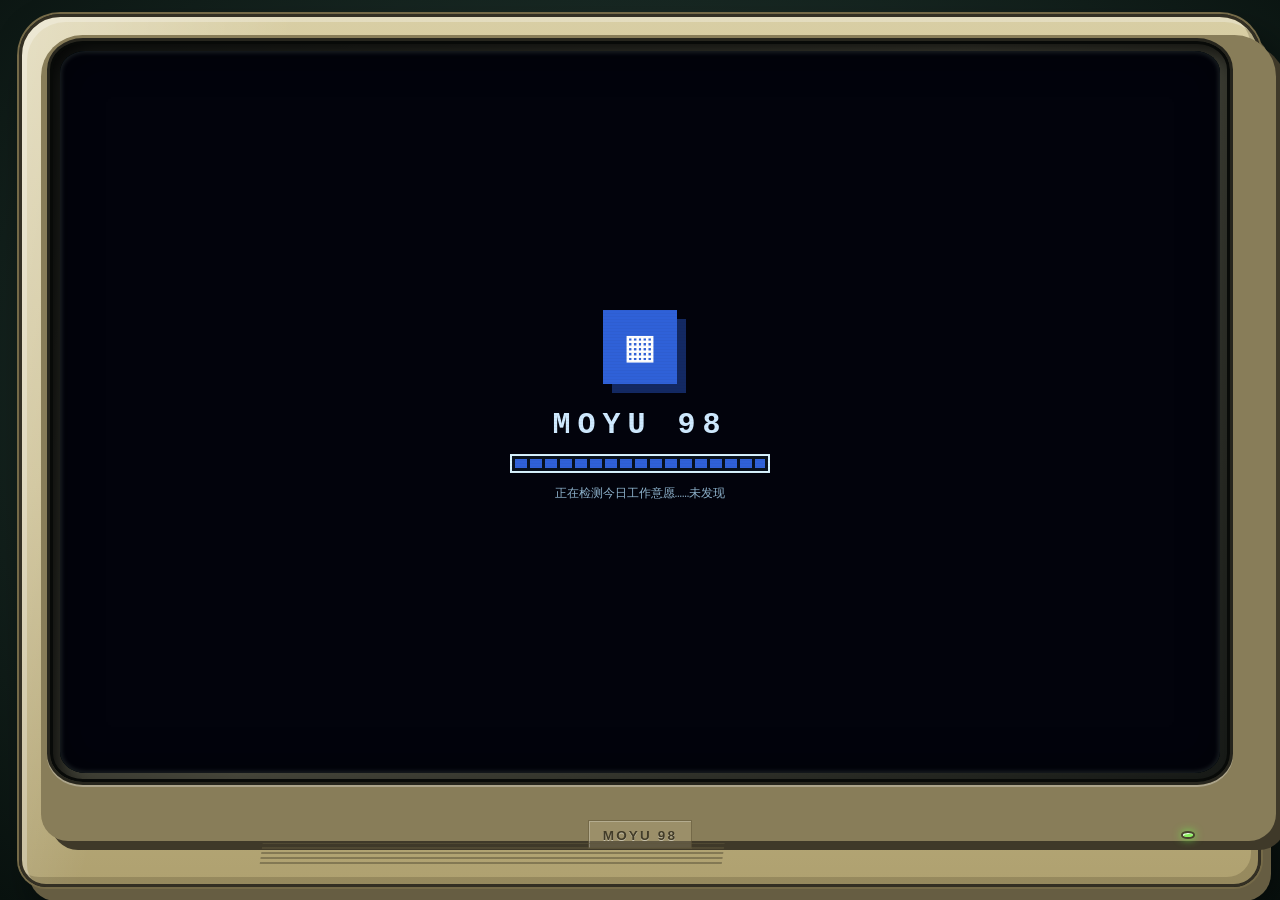
==== index.html @ b42d58fb "Publish MOYU 98 desktop demo with farm and seaside fantasy" ====
<!DOCTYPE html><!--coJN4o3GyX_wkkEql6ZI5--><html lang="zh-CN"><head><meta charSet="utf-8"/><meta name="viewport" content="width=device-width, initial-scale=1"/><link rel="stylesheet" href="./_next/static/css/e8a3d70f0ac8f821.css" data-precedence="next"/><link rel="preload" as="script" fetchPriority="low" href="./_next/static/chunks/webpack-c042ca735a68d6ec.js"/><script src="./_next/static/chunks/4bd1b696-c023c6e3521b1417.js" async=""></script><script src="./_next/static/chunks/255-3a91f01e1c0f613e.js" async=""></script><script src="./_next/static/chunks/main-app-e1e6aab9faa670de.js" async=""></script><script src="./_next/static/chunks/app/page-07857f5e70eab1d0.js" async=""></script><title>MOYU 98 · 牛马第二人生模拟器</title><meta name="description" content="藏在复古办公电脑里的第二人生：上班种田、偷偷计划旅行、幻想度假，并把生活做成像素回忆。"/><meta property="og:title" content="MOYU 98 · 牛马第二人生模拟器"/><meta property="og:description" content="藏在复古办公电脑里的第二人生：上班种田、偷偷计划旅行、幻想度假，并把生活做成像素回忆。"/><meta property="og:image" content="http://localhost:3000/og.png"/><meta property="og:image:width" content="1536"/><meta property="og:image:height" content="1024"/><meta property="og:image:alt" content="MOYU 98 · 牛马第二人生模拟器"/><meta property="og:type" content="website"/><meta name="twitter:card" content="summary_large_image"/><meta name="twitter:title" content="MOYU 98 · 牛马第二人生模拟器"/><meta name="twitter:description" content="藏在复古办公电脑里的第二人生：上班种田、偷偷计划旅行、幻想度假，并把生活做成像素回忆。"/><meta name="twitter:image" content="http://localhost:3000/og.png"/><link rel="icon" href="/icon.svg?75d29203cb8f8055" type="image/svg+xml" sizes="any"/><script src="./_next/static/chunks/polyfills-42372ed130431b0a.js" noModule=""></script></head><body><div hidden=""><!--$--><!--/$--></div><main class="crt-stage"><section class="crt-monitor " aria-label="MOYU 98 复古电脑"><div class="crt-screen-shell"><div class="crt-glass"><div class="boot-screen"><div class="boot-logo">▦</div><h1>MOYU 98</h1><div class="boot-progress"><i></i></div><p>正在检测今日工作意愿……未发现</p></div></div></div><footer class="crt-body" aria-hidden="true"><span class="crt-speaker"></span><strong>MOYU 98</strong><span class="crt-power-light"></span></footer></section></main><!--$--><!--/$--><script src="./_next/static/chunks/webpack-c042ca735a68d6ec.js" id="_R_" async=""></script><script>(self.__next_f=self.__next_f||[]).push([0])</script><script>self.__next_f.push([1,"1:\"$Sreact.fragment\"\n2:I[9766,[],\"\"]\n3:I[8924,[],\"\"]\n4:I[1959,[],\"ClientPageRoot\"]\n5:I[7544,[\"974\",\"static/chunks/app/page-07857f5e70eab1d0.js\"],\"default\"]\n8:I[4431,[],\"OutletBoundary\"]\na:I[5278,[],\"AsyncMetadataOutlet\"]\nc:I[4431,[],\"ViewportBoundary\"]\ne:I[4431,[],\"MetadataBoundary\"]\nf:\"$Sreact.suspense\"\n11:I[7150,[],\"\"]\n:HL[\"./_next/static/css/e8a3d70f0ac8f821.css\",\"style\"]\n"])</script><script>self.__next_f.push([1,"0:{\"P\":null,\"b\":\"coJN4o3GyX-wkkEql6ZI5\",\"p\":\"\",\"c\":[\"\",\"\"],\"i\":false,\"f\":[[[\"\",{\"children\":[\"__PAGE__\",{}]},\"$undefined\",\"$undefined\",true],[\"\",[\"$\",\"$1\",\"c\",{\"children\":[[[\"$\",\"link\",\"0\",{\"rel\":\"stylesheet\",\"href\":\"./_next/static/css/e8a3d70f0ac8f821.css\",\"precedence\":\"next\",\"crossOrigin\":\"$undefined\",\"nonce\":\"$undefined\"}]],[\"$\",\"html\",null,{\"lang\":\"zh-CN\",\"children\":[\"$\",\"body\",null,{\"children\":[\"$\",\"$L2\",null,{\"parallelRouterKey\":\"children\",\"error\":\"$undefined\",\"errorStyles\":\"$undefined\",\"errorScripts\":\"$undefined\",\"template\":[\"$\",\"$L3\",null,{}],\"templateStyles\":\"$undefined\",\"templateScripts\":\"$undefined\",\"notFound\":[[[\"$\",\"title\",null,{\"children\":\"404: This page could not be found.\"}],[\"$\",\"div\",null,{\"style\":{\"fontFamily\":\"system-ui,\\\"Segoe UI\\\",Roboto,Helvetica,Arial,sans-serif,\\\"Apple Color Emoji\\\",\\\"Segoe UI Emoji\\\"\",\"height\":\"100vh\",\"textAlign\":\"center\",\"display\":\"flex\",\"flexDirection\":\"column\",\"alignItems\":\"center\",\"justifyContent\":\"center\"},\"children\":[\"$\",\"div\",null,{\"children\":[[\"$\",\"style\",null,{\"dangerouslySetInnerHTML\":{\"__html\":\"body{color:#000;background:#fff;margin:0}.next-error-h1{border-right:1px solid rgba(0,0,0,.3)}@media (prefers-color-scheme:dark){body{color:#fff;background:#000}.next-error-h1{border-right:1px solid rgba(255,255,255,.3)}}\"}}],[\"$\",\"h1\",null,{\"className\":\"next-error-h1\",\"style\":{\"display\":\"inline-block\",\"margin\":\"0 20px 0 0\",\"padding\":\"0 23px 0 0\",\"fontSize\":24,\"fontWeight\":500,\"verticalAlign\":\"top\",\"lineHeight\":\"49px\"},\"children\":404}],[\"$\",\"div\",null,{\"style\":{\"display\":\"inline-block\"},\"children\":[\"$\",\"h2\",null,{\"style\":{\"fontSize\":14,\"fontWeight\":400,\"lineHeight\":\"49px\",\"margin\":0},\"children\":\"This page could not be found.\"}]}]]}]}]],[]],\"forbidden\":\"$undefined\",\"unauthorized\":\"$undefined\"}]}]}]]}],{\"children\":[\"__PAGE__\",[\"$\",\"$1\",\"c\",{\"children\":[[\"$\",\"$L4\",null,{\"Component\":\"$5\",\"searchParams\":{},\"params\":{},\"promises\":[\"$@6\",\"$@7\"]}],null,[\"$\",\"$L8\",null,{\"children\":[\"$L9\",[\"$\",\"$La\",null,{\"promise\":\"$@b\"}]]}]]}],{},null,false]},null,false],[\"$\",\"$1\",\"h\",{\"children\":[null,[[\"$\",\"$Lc\",null,{\"children\":\"$Ld\"}],null],[\"$\",\"$Le\",null,{\"children\":[\"$\",\"div\",null,{\"hidden\":true,\"children\":[\"$\",\"$f\",null,{\"fallback\":null,\"children\":\"$L10\"}]}]}]]}],false]],\"m\":\"$undefined\",\"G\":[\"$11\",[]],\"s\":false,\"S\":true}\n"])</script><script>self.__next_f.push([1,"6:{}\n7:\"$0:f:0:1:2:children:1:props:children:0:props:params\"\n"])</script><script>self.__next_f.push([1,"d:[[\"$\",\"meta\",\"0\",{\"charSet\":\"utf-8\"}],[\"$\",\"meta\",\"1\",{\"name\":\"viewport\",\"content\":\"width=device-width, initial-scale=1\"}]]\n9:null\n"])</script><script>self.__next_f.push([1,"12:I[622,[],\"IconMark\"]\n"])</script><script>self.__next_f.push([1,"b:{\"metadata\":[[\"$\",\"title\",\"0\",{\"children\":\"MOYU 98 · 牛马第二人生模拟器\"}],[\"$\",\"meta\",\"1\",{\"name\":\"description\",\"content\":\"藏在复古办公电脑里的第二人生：上班种田、偷偷计划旅行、幻想度假，并把生活做成像素回忆。\"}],[\"$\",\"meta\",\"2\",{\"property\":\"og:title\",\"content\":\"MOYU 98 · 牛马第二人生模拟器\"}],[\"$\",\"meta\",\"3\",{\"property\":\"og:description\",\"content\":\"藏在复古办公电脑里的第二人生：上班种田、偷偷计划旅行、幻想度假，并把生活做成像素回忆。\"}],[\"$\",\"meta\",\"4\",{\"property\":\"og:image\",\"content\":\"http://localhost:3000/og.png\"}],[\"$\",\"meta\",\"5\",{\"property\":\"og:image:width\",\"content\":\"1536\"}],[\"$\",\"meta\",\"6\",{\"property\":\"og:image:height\",\"content\":\"1024\"}],[\"$\",\"meta\",\"7\",{\"property\":\"og:image:alt\",\"content\":\"MOYU 98 · 牛马第二人生模拟器\"}],[\"$\",\"meta\",\"8\",{\"property\":\"og:type\",\"content\":\"website\"}],[\"$\",\"meta\",\"9\",{\"name\":\"twitter:card\",\"content\":\"summary_large_image\"}],[\"$\",\"meta\",\"10\",{\"name\":\"twitter:title\",\"content\":\"MOYU 98 · 牛马第二人生模拟器\"}],[\"$\",\"meta\",\"11\",{\"name\":\"twitter:description\",\"content\":\"藏在复古办公电脑里的第二人生：上班种田、偷偷计划旅行、幻想度假，并把生活做成像素回忆。\"}],[\"$\",\"meta\",\"12\",{\"name\":\"twitter:image\",\"content\":\"http://localhost:3000/og.png\"}],[\"$\",\"link\",\"13\",{\"rel\":\"icon\",\"href\":\"/icon.svg?75d29203cb8f8055\",\"type\":\"image/svg+xml\",\"sizes\":\"any\"}],[\"$\",\"$L12\",\"14\",{}]],\"error\":null,\"digest\":\"$undefined\"}\n"])</script><script>self.__next_f.push([1,"10:\"$b:metadata\"\n"])</script></body></html>
---- _next/static/css/e8a3d70f0ac8f821.css ----
:root{--navy:#071832;--blue:#0d4973;--desk:#0b6971;--silver:#c6c6c6;--light:#f5f1da;--shadow:#525252;--white:#fff;--ink:#101010;--winblue:#082d86;--winblue2:#2a66c9;--green:#2e9857;--yellow:#ffd666;--pink:#f09283}*{box-sizing:border-box}body,html{width:100%;height:100%;margin:0;overflow:hidden;background:#071f26;color:var(--ink);font-family:Courier New,SimSun,Microsoft YaHei,monospace}button,input{font:inherit;color:inherit}button{touch-action:manipulation}button:focus-visible{outline:3px dotted #fff;outline-offset:3px}.crt-stage{width:100%;height:100dvh;display:grid;place-items:center;overflow:hidden;padding:clamp(8px,1.6vmin,20px);background:radial-gradient(ellipse at 50% 44%,#34463f 0,#172722 54%,#09120f 100%)}.crt-monitor{position:relative;isolation:isolate;width:min(97vw,1540px);height:min(97dvh,980px);display:grid;grid-template-rows:minmax(0,1fr) clamp(72px,11vh,112px);padding:clamp(13px,2.3vmin,30px) clamp(15px,2.8vmin,38px) 0;border:3px solid #332f23;border-radius:clamp(25px,4.6vmin,58px) clamp(25px,4.6vmin,58px) clamp(19px,3vmin,38px) clamp(19px,3vmin,38px);background:linear-gradient(104deg,rgba(255,255,255,.36),transparent 19%),linear-gradient(180deg,#d8cea4,#c9bc8d 54%,#afa170);box-shadow:inset 5px 5px 0 rgba(255,255,255,.28),inset -7px -7px 0 rgba(61,52,30,.22),0 0 0 2px #756a48,10px 14px 0 #665d42,18px 25px 42px rgba(0,0,0,.58);transition:padding .32s ease,grid-template-rows .32s ease,border-radius .32s ease}.crt-monitor:before{content:"";position:absolute;z-index:-1;inset:2% -1.5% 5% 1.5%;border-radius:inherit;background:#887d59;box-shadow:10px 9px 0 #3f3929}.crt-monitor:after{content:"";position:absolute;z-index:-2;right:-2.2%;top:12%;bottom:13%;width:3.2%;border:2px solid #403a29;border-radius:0 13px 13px 0;background:repeating-linear-gradient(0deg,#817650 0 8px,#4e4732 8px 10px)}.crt-screen-shell{padding:clamp(7px,1.1vmin,14px);border:3px solid #26251d;border-radius:clamp(23px,4vmin,49px)/clamp(18px,3.5vmin,42px);background:linear-gradient(135deg,#181b18,#47473b 48%,#171a17);box-shadow:inset 0 0 0 3px #080a08,inset 10px 10px 20px rgba(0,0,0,.78),0 2px 0 rgba(255,255,255,.3)}.crt-glass,.crt-screen-shell{min-width:0;min-height:0;overflow:hidden}.crt-glass{position:relative;width:100%;height:100%;border-radius:clamp(15px,2.8vmin,34px)/clamp(12px,2.4vmin,29px);background:#061817;box-shadow:inset 0 0 30px rgba(0,0,0,.7)}.crt-glass:before{z-index:500;border-radius:inherit;box-shadow:inset 0 0 34px 10px rgba(0,0,0,.3),inset 0 0 4px 2px rgba(193,229,207,.16)}.crt-glass:after,.crt-glass:before{content:"";position:absolute;inset:0;pointer-events:none}.crt-glass:after{z-index:501;opacity:.16;background:repeating-linear-gradient(0deg,rgba(0,0,0,.2) 0 1px,rgba(255,255,255,.04) 1px 3px);mix-blend-mode:multiply}.crt-glass>.boot-screen,.crt-glass>.retro-desktop,.crt-glass>.work-screen{width:100%;height:100%;min-height:0}.crt-body{position:relative;display:grid;grid-template-columns:1fr auto 1fr;align-items:center;min-width:0;color:#423c28;text-shadow:0 1px rgba(255,255,255,.44)}.crt-body strong{grid-column:2;font-family:Arial,Microsoft YaHei,sans-serif;font-size:clamp(12px,1.5vmin,18px);letter-spacing:.16em;padding:7px 14px 5px;border:1px solid rgba(67,59,35,.45);background:rgba(236,224,174,.19);box-shadow:inset 1px 1px rgba(255,255,255,.25)}.crt-speaker{position:absolute;left:18%;bottom:18%;width:39%;height:24%;opacity:.55;background:repeating-linear-gradient(0deg,transparent 0 3px,#5e563b 3px 5px);transform:skewX(-8deg)}.crt-power-light{justify-self:end;margin-right:7%;width:clamp(12px,1.5vmin,19px);height:clamp(7px,.85vmin,11px);border:2px solid #4a432f;border-radius:50%;background:#89f05e;box-shadow:0 0 8px #70e04c,inset 1px 1px rgba(255,255,255,.85)}.crt-monitor.screen-focused{grid-template-rows:minmax(0,1fr) clamp(38px,5.3vh,55px);padding:clamp(7px,1vmin,12px) clamp(8px,1.25vmin,16px) 0;border-radius:clamp(16px,2.4vmin,28px)}.crt-monitor.screen-focused .crt-screen-shell{padding:clamp(5px,.7vmin,9px);border-radius:clamp(14px,2.2vmin,26px)}.crt-monitor.screen-focused .crt-glass{border-radius:clamp(9px,1.5vmin,18px)}.crt-monitor.screen-focused .crt-body strong{font-size:clamp(8px,1vmin,12px);padding:3px 9px}.crt-monitor.screen-focused .crt-speaker{height:20%;bottom:23%;opacity:.38}.crt-monitor.screen-focused .crt-power-light{transform:scale(.72)}.boot-screen{height:100dvh;background:#02030c;color:#cfeaff;display:grid;place-content:center;justify-items:center;text-align:center;image-rendering:pixelated}.boot-logo{width:74px;height:74px;display:grid;place-items:center;background:#2f61d8;color:#fff;font-size:45px;box-shadow:9px 9px 0 #132963}.boot-screen h1{margin:24px 0 12px;letter-spacing:7px;font-size:30px}.boot-screen p{font-size:12px;color:#8fb4ce}.boot-progress{width:260px;height:19px;padding:3px;border:2px solid #d8f3ff;background:#08121f}.boot-progress i{display:block;height:100%;background:repeating-linear-gradient(90deg,#2f61d8 0 12px,transparent 12px 15px);animation:boot 1.1s steps(8) forwards}@keyframes boot{0%{width:8%}to{width:100%}}.retro-desktop{position:relative;width:100%;height:100dvh;overflow:hidden;background-color:var(--desk);background-image:linear-gradient(rgba(255,255,255,.025) 1px,transparent 0),linear-gradient(90deg,rgba(255,255,255,.025) 1px,transparent 0),radial-gradient(circle at 76% 30%,rgba(78,205,183,.15),transparent 33%);background-size:4px 4px,4px 4px,100% 100%;image-rendering:pixelated}.desktop-noise{position:absolute;inset:0;pointer-events:none;opacity:.1;background:repeating-linear-gradient(0deg,transparent 0 3px,#001a1f 4px);mix-blend-mode:multiply}.desktop-icons{position:absolute;z-index:2;top:22px;left:20px;display:grid;grid-template-columns:repeat(2,112px);grid-auto-rows:110px;grid-gap:8px 16px;gap:8px 16px}.desktop-icon{width:112px;height:104px;border:0;background:transparent;color:#fff;text-shadow:2px 2px 0 #00333b;display:flex;flex-direction:column;align-items:center;justify-content:flex-start;padding:4px;cursor:pointer}.desktop-icon:focus,.desktop-icon:hover{background:rgba(6,35,105,.55)}.desktop-icon>span{font-size:42px;line-height:48px;filter:drop-shadow(3px 3px 0 rgba(0,0,0,.35))}.desktop-icon strong{max-width:108px;padding:2px 4px;background:#073d77;font-size:11px;line-height:1.25}.desktop-icon small{font-size:8px;margin-top:3px;color:#d3f7ee}.desktop-widget{position:absolute;right:26px;top:25px;width:210px;padding:14px;background:#c4c4b5;border-color:#fff #383838 #383838 #fff;border-style:solid;border-width:3px;box-shadow:4px 4px 0 rgba(0,0,0,.28);display:grid;grid-gap:6px;gap:6px}.desktop-widget span{font-size:9px}.desktop-widget strong{font-size:16px;color:#722a24}.desktop-widget>div{height:16px;padding:2px;background:#888;border:2px inset #eee}.desktop-widget i{display:block;height:100%;background:repeating-linear-gradient(90deg,#2d9d59 0 10px,#59bb72 10px 13px)}.desktop-widget small{font-size:9px;text-align:right}.program-window{position:absolute;z-index:20;left:50%;top:50%;width:min(880px,calc(100% - 80px));height:min(620px,calc(100% - 100px));transform:translate(-50%,-50%);display:grid;grid-template-rows:31px 25px minmax(0,1fr) 23px;background:var(--silver);padding:3px;border-color:#fff #333 #333 #fff;border-style:solid;border-width:3px;box-shadow:8px 9px 0 rgba(0,0,0,.35)}.program-window.maximized{inset:4px 4px 43px;transform:none;width:auto;height:auto}.window-bar{height:31px;display:flex;align-items:center;gap:7px;padding:3px 4px 3px 8px;background:linear-gradient(90deg,var(--winblue),var(--winblue2));color:#fff}.window-bar strong{font-size:12px;white-space:nowrap;overflow:hidden;text-overflow:ellipsis}.tiny-program{font-size:16px}.window-controls{margin-left:auto;display:flex;gap:3px}.window-controls button{width:25px;height:23px;padding:0;border-color:#fff #3f3f3f #3f3f3f #fff;border-style:solid;border-width:2px;background:var(--silver);font-weight:700;line-height:17px;cursor:pointer}.window-controls button:active{border-color:#3f3f3f #fff #fff #3f3f3f}.window-controls .danger{font-size:20px;line-height:16px}.window-menu{height:25px;display:flex;gap:18px;align-items:center;padding:0 9px;border-bottom:2px groove #fff;font-size:10px}.window-menu span:first-letter{text-decoration:underline}.window-content{min-height:0;overflow:auto;background:#eee}.window-status{height:23px;display:flex;justify-content:space-between;align-items:center;padding:0 6px;border:2px inset #fff;font-size:8px}.farm-window .window-content{overflow:hidden}.farm-frame{display:block;width:100%;height:100%;border:0;background:#26352e}.travel-program{height:100%;display:grid;grid-template-columns:175px minmax(0,1fr);background:#ede9d2}.travel-sidebar{padding:12px 8px;background:#d2cfbd;border-right:2px ridge #fff;display:grid;align-content:start;grid-gap:4px;gap:4px}.folder{font-size:9px;padding:8px 7px;border:1px solid transparent;cursor:default}.folder.selected{background:#0b3e8c;color:#fff;border-color:#fff}.travel-main{min-width:0;padding:13px;overflow:auto}.travel-hero{display:flex;justify-content:space-between;gap:12px;padding:12px 15px;background:#f8f3da;border:3px double #393529;box-shadow:3px 3px 0 #b6ae8e}.file-path{font-size:8px;color:#645d4d}.travel-hero h2{margin:7px 0 5px;font-size:17px}.travel-hero p{margin:0;font-size:9px}.passport-stamp{width:70px;height:70px;border:4px double #9b3e3c;border-radius:50%;display:grid;place-content:center;text-align:center;color:#9b3e3c;font-weight:700;transform:rotate(8deg)}.passport-stamp small{font-size:9px}.travel-grid{display:grid;grid-template-columns:1.15fr .85fr;grid-gap:12px;gap:12px;margin-top:12px}.retro-panel{position:relative;min-height:238px;background:#f8f3da;border-color:#fff #7b7564 #7b7564 #fff;border-style:solid;border-width:3px;padding:32px 12px 12px}.panel-title{position:absolute;left:0;right:0;top:0;height:25px;padding:5px 8px;background:#334f7d;color:#fff;font-size:9px}.trip-map{overflow:hidden;background-color:#d6e3d1;background-image:linear-gradient(rgba(52,100,75,.13) 1px,transparent 0),linear-gradient(90deg,rgba(52,100,75,.13) 1px,transparent 0);background-size:20px 20px}.route-line{position:absolute;left:24%;top:54%;width:51%;height:4px;background:#b23c38;transform:rotate(-17deg);transform-origin:left center;box-shadow:0 2px 0 #fff}.map-node{position:absolute;width:38px;height:38px;border:3px solid #6f261f;border-radius:50%;background:#e65445;color:#fff;box-shadow:3px 3px 0 rgba(0,0,0,.25);cursor:pointer}.map-node span{position:absolute;top:39px;left:50%;transform:translateX(-50%);white-space:nowrap;background:#fff7ce;color:#202020;border:2px solid #564c35;padding:2px 4px;font-size:8px}.moscow{left:18%;top:58%}.petersburg{right:18%;top:30%}.map-node.pending{left:49%;top:36%;background:#f5d05f;color:#432c1c;border-color:#6c5635}.checklist{display:grid;align-content:start;grid-gap:8px;gap:8px}.old-progress{height:20px;padding:2px;background:#aaa;border:2px inset #fff}.old-progress i{display:block;height:100%;background:repeating-linear-gradient(90deg,#1e6e9b 0 12px,#4da3c0 12px 15px)}.checklist label{display:grid;grid-template-columns:18px 1fr;grid-gap:6px;gap:6px;align-items:start;font-size:9px;line-height:1.4}.checklist label.checked span{text-decoration:line-through;color:#777}.checklist input{margin:0;width:15px;height:15px;accent-color:#163e89}.polaroid-strip{display:flex;gap:12px;margin-top:12px;overflow:auto;padding:2px 2px 8px}.polaroid-strip button{min-width:120px;background:#fff;padding:7px 7px 10px;border:1px solid #aaa;box-shadow:3px 4px 0 #aaa;display:grid;justify-items:center;cursor:pointer}.polaroid-strip button>span{width:100%;height:58px;display:grid;place-items:center;background:#b9d0d0;font-size:31px}.polaroid-strip strong{font-size:10px;margin-top:5px}.polaroid-strip small{font-size:8px;color:#777}.polaroid-strip .locked{filter:grayscale(1);opacity:.75}.fantasy-program{height:100%;min-height:0;background:#76ced0;color:#493e30}.fantasy-scene{position:relative;width:100%;height:100%;min-height:330px;overflow:hidden;isolation:isolate;background:#64c6cb;image-rendering:pixelated}.lagoon-base{position:absolute;inset:0;background-color:#65c7ca;background-image:radial-gradient(ellipse at 72% 78%,rgba(226,245,209,.74),transparent 23%),radial-gradient(ellipse at 25% 32%,rgba(72,164,174,.55),transparent 31%),linear-gradient(145deg,#3faebc 0 18%,#6ed0cf 49%,#a7ded0 82%,#e7e1b6)}.lagoon-light{position:absolute;inset:0;opacity:.48;background-image:linear-gradient(112deg,transparent 0 46%,rgba(255,255,220,.5) 47% 48%,transparent 49% 100%),linear-gradient(72deg,transparent 0 64%,rgba(255,255,235,.32) 65% 66%,transparent 67% 100%);background-size:86px 44px,123px 59px;animation:lagoon-glimmer 9s linear infinite}.wave-field{position:absolute;inset:0;pointer-events:none;mix-blend-mode:screen}.wave-back{opacity:.28;background:repeating-linear-gradient(165deg,transparent 0 22px,rgba(238,255,242,.62) 23px 25px,transparent 26px 49px);background-size:92px 52px;animation:wave-drift 7s linear infinite}.wave-front{opacity:.44;background-image:radial-gradient(ellipse at center,transparent 0 56%,rgba(235,255,239,.72) 58% 61%,transparent 63%);background-size:135px 64px;animation:wave-breathe 5.5s ease-in-out infinite alternate}.reef{position:absolute;z-index:1;border-radius:45%;opacity:.48;filter:blur(1px);background:radial-gradient(circle at 20% 40%,#407f76 0 5%,transparent 6%),radial-gradient(circle at 62% 55%,#567f6d 0 7%,transparent 8%),radial-gradient(circle at 44% 35%,#4a9182 0 11%,transparent 12%),#579b8c}.reef-one{left:9%;top:18%;width:220px;height:118px;transform:rotate(-12deg)}.reef-two{left:34%;bottom:16%;width:250px;height:142px;transform:rotate(8deg)}.reef-three{right:19%;top:27%;width:185px;height:104px}.fish-school{position:absolute;z-index:3;inset:0;overflow:hidden;pointer-events:none}.fish-school i{position:absolute;left:-35px;top:var(--fish-y);width:14px;height:7px;background:#318c98;-webkit-clip-path:polygon(0 50%,33% 0,78% 15%,100% 50%,78% 85%,33% 100%);clip-path:polygon(0 50%,33% 0,78% 15%,100% 50%,78% 85%,33% 100%);opacity:.72;animation:fish-swim var(--fish-duration) linear infinite;animation-delay:var(--fish-delay);filter:drop-shadow(8px 2px 0 rgba(31,119,128,.45))}.fish-school i:nth-child(3n){background:#e78457;filter:drop-shadow(8px 2px 0 rgba(202,104,71,.42))}.fish-school i:nth-child(2n){animation-direction:reverse;top:calc(var(--fish-y) + 7%)}.far-island{position:absolute;z-index:2;right:-3%;top:2%;width:35%;height:14%;border-radius:50% 20% 42% 55%;background:#f5e4b3;box-shadow:0 8px 0 rgba(118,166,119,.42)}.far-island:after{content:"";position:absolute;left:12%;right:5%;top:-9px;height:48px;background:radial-gradient(ellipse at bottom,#507f55 0 44%,transparent 46%);background-size:47px 43px}.far-palms{position:absolute;z-index:2;left:35%;top:-21px;width:9px;height:54px;background:#79583c;transform:rotate(8deg)}.far-palms:after{content:"✦";position:absolute;left:-26px;top:-16px;width:60px;color:#42764f;font-size:42px;text-shadow:-30px 7px #4f875a,29px 8px #3e744d}.long-pier{position:absolute;z-index:5;left:57%;top:18%;width:41%;height:25px;background:repeating-linear-gradient(90deg,#a8794d 0 23px,#785438 23px 26px);border:3px solid #62452f;transform:rotate(-13deg);transform-origin:left center;box-shadow:0 7px 0 rgba(67,116,103,.28)}.long-pier:after{content:"";position:absolute;left:12px;right:12px;top:25px;height:35px;background:repeating-linear-gradient(90deg,transparent 0 28px,#704d35 29px 34px,transparent 35px 55px)}.pier-rails{top:-11px;border-top:3px solid #76513a}.pier-rails,.pier-rails:after{position:absolute;left:0;right:0}.pier-rails:after{content:"";top:-3px;height:15px;background:repeating-linear-gradient(90deg,#76513a 0 4px,transparent 4px 48px)}.pier-npc{right:19%;top:-25px;width:12px;height:20px;background:#50736d;animation:npc-pause 11s steps(8) infinite}.pier-npc,.pier-npc:before{position:absolute;border:2px solid #49392d}.pier-npc:before{content:"";left:1px;top:-8px;width:7px;height:7px;background:#d49a68}.water-bungalow{position:absolute;z-index:7;left:48%;top:13%;width:155px;height:105px;background:#c99a62;border:4px solid #5d4632;box-shadow:10px 14px 0 rgba(49,112,104,.28)}.bungalow-roof{position:absolute;left:-19px;right:-19px;top:-34px;height:45px;background:repeating-linear-gradient(165deg,#8a6946 0 6px,#a57d51 6px 13px);border:4px solid #59442f;-webkit-clip-path:polygon(9% 100%,23% 0,77% 0,93% 100%);clip-path:polygon(9% 100%,23% 0,77% 0,93% 100%)}.bungalow-wall{position:absolute;inset:15px 8px 7px;background:#d8ad72}.bungalow-door{position:absolute;left:56px;bottom:7px;width:36px;height:55px;background:#6e8a7e;border:4px solid #59442f}.bungalow-door:after{content:"";position:absolute;right:5px;top:25px;width:4px;height:4px;background:#f0d492}.beach-shore{position:absolute;z-index:6;right:-9%;bottom:-26%;width:54%;height:79%;border-radius:72% 0 0 0;background-color:#f3e2b5;background-image:radial-gradient(#d4b887 1px,transparent 0);background-size:17px 14px;box-shadow:-12px -8px 0 rgba(236,244,210,.66),-23px -13px 0 rgba(221,251,232,.3)}.palm{position:absolute;z-index:12;pointer-events:none}.palm-main{right:4%;bottom:25%;transform:scale(1.15)}.palm-small{right:27%;bottom:7%;transform:scale(.72)}.palm-trunk{display:block;width:18px;height:145px;background:repeating-linear-gradient(0deg,#825a3b 0 12px,#a97848 12px 17px);border:3px solid #59442f;transform:rotate(9deg);transform-origin:bottom;box-shadow:5px 5px 0 rgba(59,72,48,.2)}.palm-crown{position:absolute;left:4px;top:-14px;width:8px;height:8px;animation:palm-crown-sway 4.8s ease-in-out infinite;transform-origin:50% 100%}.palm-small .palm-crown{animation-duration:5.7s;animation-delay:-2.1s}.windy .palm-crown{animation-duration:2.6s}.palm-crown i{position:absolute;left:0;top:0;width:88px;height:23px;border-radius:70% 8%;background:repeating-linear-gradient(90deg,#4d8050 0 12px,#3f6f49 12px 17px);border:3px solid #3e593b;transform-origin:0 50%;animation:frond-rustle 3.4s ease-in-out infinite}.palm-crown i:first-child{transform:rotate(-155deg)}.palm-crown i:nth-child(2){transform:rotate(-105deg);animation-delay:-.6s}.palm-crown i:nth-child(3){transform:rotate(-48deg);animation-delay:-1.1s}.palm-crown i:nth-child(4){transform:rotate(14deg);animation-delay:-1.7s}.palm-crown i:nth-child(5){transform:rotate(63deg);animation-delay:-2.2s}.lounger{position:absolute;z-index:15;right:27%;bottom:19%;width:92px;height:80px;transform:rotate(-4deg)}.lounger-frame{position:absolute;inset:8px 7px 0;background:repeating-linear-gradient(90deg,#6e9181 0 13px,#f1dfb5 13px 25px);border:4px solid #604936;-webkit-clip-path:polygon(0 0,100% 17%,84% 100%,18% 88%);clip-path:polygon(0 0,100% 17%,84% 100%,18% 88%)}.vacationer{position:absolute;left:31px;top:9px;width:24px;height:50px;background:#e3a16d;border:3px solid #49392e;border-radius:45%}.vacationer:before{content:"";position:absolute;left:-4px;top:-17px;width:27px;height:22px;background:#4e3b31;border:3px solid #49392e;border-radius:50% 50% 25% 25%}.vacationer:after{content:"";position:absolute;left:-10px;top:19px;width:40px;height:20px;background:#5e8c7c;border:3px solid #49392e}.recline .lounger{animation:lounger-relax .55s steps(3)}.beach-dog{position:absolute;z-index:16;right:10%;bottom:9%;width:65px;height:36px;background:#bd8759;border:4px solid #523f31;border-radius:50% 48% 38% 42%;animation:dog-breathe 3.2s steps(2) infinite}.beach-dog:before{content:"";position:absolute;left:-20px;bottom:0;width:31px;height:29px;background:#d9a36c;border:4px solid #523f31;border-radius:42%}.beach-dog:after{content:"Z";position:absolute;right:-8px;top:-19px;color:#5b4a39;font-size:13px;animation:sleep-z 2.2s steps(3) infinite}.beach-dog i{position:absolute;left:-13px;top:8px;width:6px;height:6px;background:#523f31;box-shadow:13px 0 #523f31}.beach-gull{position:absolute;z-index:17;right:42%;bottom:13%;width:36px;height:24px;background:#f1ead1;border:3px solid #4f493c;border-radius:55%;transition:transform .55s steps(4)}.beach-gull:before{content:"";position:absolute;right:-13px;top:4px;border-left:14px solid #d59a48;border-top:5px solid transparent;border-bottom:5px solid transparent}.beach-gull:after{content:"";position:absolute;left:7px;top:14px;width:16px;height:10px;border-bottom:4px solid #4f493c}.beach-gull.feeding{transform:translate(50px,18px) rotate(8deg)}.beach-gull.feeding i:after{content:"••";position:absolute;left:34px;top:21px;color:#a76f45;font-size:11px}.fantasy-cooler{z-index:18;right:20%;bottom:17%;width:54px;height:42px;background:#77afad;box-shadow:inset 0 -9px #5c9394}.fantasy-cooler,.fantasy-cooler>i{position:absolute;border:4px solid #4e4b3d}.fantasy-cooler>i{left:-5px;right:-5px;top:-10px;height:13px;background:#dce5cc;transform-origin:left bottom;transition:transform .35s steps(3)}.fantasy-cooler.open>i{transform:rotate(-38deg)}.fantasy-cooler b{display:block;margin:13px 0 0;text-align:center;color:#eff4dc;font-size:7px}.fantasy-radio{position:absolute;z-index:18;right:31%;bottom:8%;width:47px;height:32px;background:#6d7770;border:4px solid #45443a}.fantasy-radio:before{content:"";position:absolute;left:5px;top:7px;width:18px;height:14px;background:#303934}.fantasy-radio:after{content:"";position:absolute;right:7px;top:-18px;width:3px;height:19px;background:#45443a;transform:rotate(18deg)}.fantasy-radio b{position:absolute;right:5px;top:4px;color:#e9c96f;font-size:10px}.fantasy-radio.playing{animation:radio-hop .34s steps(2) 4}.fantasy-title{position:absolute;z-index:30;left:12px;top:11px;display:flex;align-items:center;gap:7px;padding:7px 9px;background:rgba(245,230,188,.91);border:3px solid #5d4c39;box-shadow:3px 3px 0 rgba(66,89,68,.35);font-size:8px}.fantasy-title span{font-weight:700}.fantasy-title strong{font-size:9px}.fantasy-title i{font-style:normal;color:#467f69}.fantasy-bubble{position:absolute;z-index:30;right:24%;bottom:35%;max-width:250px;padding:8px 10px;background:#f7e9bf;border:3px solid #574738;box-shadow:3px 3px 0 rgba(64,88,65,.3);font-size:9px}.fantasy-bubble:after{content:"";position:absolute;right:24px;bottom:-11px;border:6px solid transparent;border-top-color:#574738}.fantasy-toolbelt{position:absolute;z-index:40;left:50%;bottom:10px;transform:translateX(-50%);display:flex;gap:5px;padding:5px;background:rgba(238,221,178,.88);border:3px solid #66523c;box-shadow:4px 4px 0 rgba(62,88,68,.35);opacity:.48;transition:opacity .2s,transform .2s}.fantasy-toolbelt:focus-within,.fantasy-toolbelt:hover{opacity:1;transform:translate(-50%,-3px)}.fantasy-toolbelt button{min-width:74px;height:56px;display:grid;grid-template-columns:30px 1fr;align-items:center;border:3px solid #65523c;background:#efe2ba;color:#4a4134;font-family:inherit;cursor:pointer;padding:5px}.fantasy-toolbelt button.active,.fantasy-toolbelt button:hover{background:#cbe0bc;transform:translateY(-2px)}.fantasy-toolbelt span{font-size:23px}.fantasy-toolbelt b{font-size:8px}.fantasy-window .window-content{overflow:hidden}@keyframes lagoon-glimmer{to{background-position:172px 44px,-123px 59px}}@keyframes wave-drift{to{background-position:184px 52px}}@keyframes wave-breathe{to{background-position:62px 18px;opacity:.62}}@keyframes fish-swim{0%{transform:translateX(-5vw) scale(var(--fish-scale))}to{transform:translateX(112vw) scale(var(--fish-scale))}}@keyframes palm-crown-sway{0%,to{transform:rotate(-4deg)}50%{transform:rotate(7deg)}}@keyframes frond-rustle{0%,to{filter:brightness(.96)}50%{filter:brightness(1.12)}}@keyframes npc-pause{0%,18%{transform:translateX(0)}45%,62%{transform:translateX(-58px)}80%,to{transform:translateX(-18px)}}@keyframes dog-breathe{50%{transform:scaleY(.94)}}@keyframes sleep-z{0%{transform:translateY(5px);opacity:0}50%{opacity:1}to{transform:translate(8px,-9px);opacity:0}}@keyframes lounger-relax{50%{transform:rotate(-8deg) translateY(4px)}}@keyframes radio-hop{50%{transform:translateY(-4px)}}.maldives .lagoon-base{background-color:#65c7ca;background-position:50%;background-size:cover;background-repeat:no-repeat}.maldives .beach-shore,.maldives .far-island,.maldives .long-pier,.maldives .reef,.maldives .water-bungalow{display:none}.maldives .lagoon-light{opacity:.28;mix-blend-mode:screen}.maldives .fish-school,.maldives .wave-field{-webkit-clip-path:polygon(0 0,100% 0,100% 38%,91% 41%,84% 47%,78% 55%,69% 64%,57% 77%,43% 100%,0 100%);clip-path:polygon(0 0,100% 0,100% 38%,91% 41%,84% 47%,78% 55%,69% 64%,57% 77%,43% 100%,0 100%)}.maldives .wave-back{opacity:.2}.maldives .wave-front{opacity:.3}.maldives .fish-school{mix-blend-mode:multiply}.maldives .palm-main{right:3%;bottom:19%}.maldives .palm-small{right:31%;bottom:5%}.maldives .wave-front{opacity:.34;background-image:radial-gradient(ellipse 42px 3px at 12% 24%,rgba(241,255,244,.85) 0 80%,transparent 84%),radial-gradient(ellipse 28px 2px at 31% 45%,rgba(241,255,244,.68) 0 80%,transparent 84%),radial-gradient(ellipse 54px 3px at 48% 18%,rgba(241,255,244,.72) 0 80%,transparent 84%),radial-gradient(ellipse 34px 2px at 66% 37%,rgba(241,255,244,.68) 0 80%,transparent 84%),radial-gradient(ellipse 46px 3px at 78% 16%,rgba(241,255,244,.74) 0 80%,transparent 84%),radial-gradient(ellipse 30px 2px at 23% 72%,rgba(241,255,244,.6) 0 80%,transparent 84%),radial-gradient(ellipse 38px 3px at 56% 68%,rgba(241,255,244,.64) 0 80%,transparent 84%);background-size:100% 100%;animation:wave-streaks 5.8s ease-in-out infinite alternate}.maldives .palm,.maldives .wave-front{display:none!important}.vacationer-sprite{position:absolute;z-index:2;left:13px;top:-22px;width:76px;height:96px;background-image:var(--farmer-sprites);background-size:400% 400%;background-position:0 66.666%;background-repeat:no-repeat;image-rendering:pixelated;filter:drop-shadow(3px 4px 0 rgba(72,61,45,.25));transform:rotate(4deg)}.recline .vacationer-sprite{animation:vacationer-nod .52s steps(2) 2}.beach-pet{position:absolute;z-index:16;right:9%;bottom:7%;width:86px;height:76px;background-image:var(--pet-sprites);background-size:400% 200%;background-position:0 0;background-repeat:no-repeat;image-rendering:pixelated;animation:pet-nap 3.2s steps(2) infinite;filter:drop-shadow(3px 4px 0 rgba(67,58,43,.24))}.beach-pet:after{content:"Z";position:absolute;right:2px;top:-9px;color:#5b4a39;font-size:13px;animation:sleep-z 2.2s steps(3) infinite}.beach-tree{position:absolute;z-index:10;background-image:var(--environment-sprites);background-size:400% 200%;background-position:0 0;background-repeat:no-repeat;image-rendering:pixelated;transform-origin:50% 100%;filter:drop-shadow(4px 6px 0 rgba(55,82,58,.22));animation:tree-sprite-sway 5.6s ease-in-out infinite}.tree-main{right:-5%;bottom:22%;width:165px;height:165px}.tree-small{right:18%;bottom:-4%;width:92px;height:92px;animation-duration:6.4s;animation-delay:-2.6s}.beach-vegetation{position:absolute;z-index:11;inset:0;pointer-events:none}.coast-grass{position:absolute;display:block;background-image:var(--ground-sprites);background-size:300% 200%;background-repeat:no-repeat;image-rendering:pixelated;filter:drop-shadow(2px 3px 0 rgba(55,82,58,.18));animation:ground-rustle 4.3s ease-in-out infinite;transform-origin:50% 100%}.grass-one{right:4%;bottom:16%;width:64px;height:52px;background-position:0 0}.grass-two{right:25%;bottom:3%;width:72px;height:63px;background-position:50% 0;animation-delay:-1.7s}.coast-clover{right:13%;bottom:2%;width:58px;height:48px;background-position:100% 0;animation-delay:-2.4s}.coast-flowers{right:35%;bottom:5%;width:62px;height:53px;background-position:0 100%;animation-delay:-.9s}.coast-fern{right:1%;bottom:3%;width:72px;height:58px;background-position:100% 100%;animation-delay:-3.2s}.windy .beach-tree,.windy .coast-grass{animation-duration:2.5s}@keyframes wave-streaks{0%{transform:translate3d(-9px,2px,0);opacity:.22}to{transform:translate3d(16px,-3px,0);opacity:.42}}@keyframes vacationer-nod{50%{transform:rotate(8deg) translateY(4px)}}@keyframes pet-nap{50%{transform:scaleY(.95) translateY(2px)}}@keyframes tree-sprite-sway{0%,to{transform:rotate(-1.8deg)}50%{transform:rotate(2.4deg)}}@keyframes ground-rustle{0%,to{transform:skewX(-1deg)}50%{transform:skewX(3deg)}}.memory-program{min-height:100%;padding:14px;background:#d8d5c4}.memory-toolbar{display:flex;gap:7px;padding-bottom:12px}.memory-toolbar button{border-color:#fff #555 #555 #fff;border-style:solid;border-width:2px;background:#c7c7c7;padding:6px 10px;font-size:9px;cursor:pointer}.memory-intro{display:grid;grid-template-columns:100px 1fr;grid-gap:16px;gap:16px;align-items:center;background:#f5efdc;border:3px double #5b5445;padding:17px}.old-camera{font-size:64px;text-align:center}.memory-intro h2{font-size:16px;margin:0 0 8px}.memory-intro p{font-size:9px;line-height:1.7;margin:0;color:#5f5a4d}.memory-cards{display:grid;grid-template-columns:repeat(3,1fr);grid-gap:13px;gap:13px;margin-top:13px}.memory-cards button{min-height:160px;border-color:#fff #696969 #696969 #fff;border-style:solid;border-width:3px;background:#ebe4cc;display:grid;place-content:center;justify-items:center;grid-gap:6px;gap:6px;cursor:pointer;font-size:42px}.memory-cards strong{font-size:11px}.memory-cards small{font-size:8px;color:#6e685b}.memory-cards .add-memory{border-style:dashed;font-size:34px;background:#d5d1c2}.start-menu{position:absolute;z-index:100;left:3px;bottom:42px;width:320px;height:min(430px,calc(100% - 48px));display:grid;grid-template-columns:38px 1fr;background:var(--silver);border-color:#fff #333 #333 #fff;border-style:solid;border-width:3px;box-shadow:5px 5px 0 rgba(0,0,0,.35)}.start-brand{writing-mode:vertical-rl;transform:rotate(180deg);padding:10px 8px;background:#747474;color:#d7d7d7;font-weight:700;font-size:20px;letter-spacing:2px}.start-brand span{color:#fff}.start-items{padding:5px;display:grid;align-content:start;overflow:auto}.start-items button{display:grid;grid-template-columns:42px 1fr;align-items:center;text-align:left;grid-gap:8px;gap:8px;border:0;background:transparent;padding:7px;cursor:pointer}.start-items button:hover{background:#082d86;color:#fff}.start-items button>span{font-size:28px}.start-items button div{display:grid}.start-items strong{font-size:10px}.start-items small{font-size:8px;color:#5e5e5e}.start-items button:hover small{color:#d9e7ff}.taskbar{position:absolute;z-index:110;left:0;right:0;bottom:0;height:42px;padding:4px;display:flex;align-items:center;gap:5px;background:var(--silver);border-top:3px solid #fff}.taskbar button{height:31px;border-color:#fff #444 #444 #fff;border-style:solid;border-width:2px;background:var(--silver);cursor:pointer;font-size:9px}.start-button{min-width:121px;font-weight:700}.start-button span{display:inline-grid;place-items:center;width:20px;height:20px;background:#1856ad;color:#fff;margin-right:4px}.task-divider{height:31px;border-left:2px ridge #fff}.task-program{width:min(230px,28vw);overflow:hidden;white-space:nowrap;text-overflow:ellipsis;text-align:left;padding:0 10px}.task-program.active{border-color:#555 #fff #fff #555;background:#b5b5b5}.task-program span{margin-right:8px}.boss-button{margin-left:auto;padding:0 11px;background:#f0d88a!important}.tray{height:31px;padding:3px 7px;display:flex;align-items:center;gap:6px;border:2px inset #eee;font-size:11px}.tray div{display:grid;text-align:right;min-width:64px}.tray strong{font-size:10px}.tray small{font-size:7px}.retro-toast{position:absolute;z-index:200;right:15px;bottom:55px;max-width:min(360px,calc(100% - 30px));padding:11px 13px;background:#fff3c4;border:3px solid #29291e;box-shadow:4px 4px 0 rgba(0,0,0,.4);font-size:9px;animation:toastIn .18s steps(2)}@keyframes toastIn{0%{transform:translateY(12px);opacity:0}}.work-screen{height:100dvh;background:#d8d8d8;display:grid;grid-template-rows:35px 27px 31px minmax(0,1fr) 24px;font-family:Arial,Microsoft YaHei,sans-serif}.work-screen>header{display:flex;align-items:center;gap:20px;padding:0 10px;background:#16633d;color:#fff;font-size:12px}.work-screen>header span{opacity:.9}.work-screen>header button{margin-left:auto;border:1px solid rgba(255,255,255,.55);background:rgba(255,255,255,.12);color:#fff;padding:4px 9px;cursor:pointer}.formula-bar,.sheet-tools{display:flex;align-items:center;padding:0 9px;background:#eee;border-bottom:1px solid #aaa;font-size:11px}.formula-bar{gap:9px}.formula-bar span{font-style:italic;font-weight:700}.formula-bar input{height:22px;flex:1 1;border:1px solid #aaa;background:#fff;padding:0 7px}.work-screen table{width:100%;height:max-content;border-collapse:collapse;background:#fff;font-size:11px}.work-screen td,.work-screen th{border:1px solid #b8b8b8;padding:8px}.work-screen thead th{background:#e8e8e8}.work-screen tbody th{width:38px;background:#ededed}.work-chart{position:absolute;right:8%;bottom:15%;width:330px;height:210px;padding:25px 20px 40px;background:#fff;border:1px solid #888;box-shadow:5px 5px 10px rgba(0,0,0,.2);display:flex;align-items:flex-end;justify-content:center;gap:14px}.work-chart div{width:35px;background:#4b8dc8}.work-chart span{position:absolute;left:14px;right:14px;bottom:12px;font-size:10px;text-align:center}.work-screen>footer{padding:5px 10px;background:#16633d;color:#fff;font-size:10px}.figma-workspace{position:relative;height:100%!important;min-height:0;display:grid;grid-template-columns:220px minmax(0,1fr) 250px;grid-template-rows:42px minmax(0,1fr) 25px;background:#2c2c2c;color:#e8e8e8;font-family:Inter,Arial,Microsoft YaHei,sans-serif;overflow:hidden}.figma-topbar{grid-column:1/-1;display:flex;align-items:center;gap:8px;padding:0 9px;background:#202020;border-bottom:1px solid #444;font-size:11px}.figma-topbar button{color:#eee;border:0;background:transparent;height:30px;min-width:30px;border-radius:5px;cursor:pointer}.figma-topbar button.active,.figma-topbar button:hover{background:#4a4a4a}.figma-mark{width:25px;height:25px;display:grid;place-items:center;background:#f24e1e;border-radius:6px;color:#fff;font-size:15px}.figma-menu{font-size:16px}.figma-tools{display:flex;border-left:1px solid #444;border-right:1px solid #444;padding:0 7px}.figma-file{margin-left:8px;white-space:nowrap;overflow:hidden;text-overflow:ellipsis}.figma-saving{margin-left:auto;color:#9c9c9c;white-space:nowrap}.figma-topbar .figma-share{background:#0d99ff;padding:0 14px;color:#fff}.figma-topbar .figma-exit{border:1px solid #555;padding:0 10px}.figma-left,.figma-right{background:#252525;min-height:0;overflow:auto;font-size:10px}.figma-left{border-right:1px solid #444}.figma-right{border-left:1px solid #444}.figma-tabs{display:flex;gap:18px;padding:0 14px;border-bottom:1px solid #444}.figma-tabs,.figma-tabs b{height:38px;align-items:center}.figma-tabs b{display:grid;border-bottom:2px solid #0d99ff}.figma-tabs span{color:#aaa}.figma-page{display:flex;justify-content:space-between;padding:14px 13px 7px}.figma-left ul{list-style:none;margin:0;padding:0}.figma-left li{padding:7px 11px;white-space:nowrap;overflow:hidden;text-overflow:ellipsis}.figma-left li.indent{padding-left:30px}.figma-left li.selected{background:#0d5f92;color:#fff}.figma-right section{padding:13px;border-bottom:1px solid #444}.figma-right h3{font-size:10px;margin:0 0 11px}.property-grid{display:grid;grid-template-columns:1fr 1fr;grid-gap:7px;gap:7px}.fill-row,.property-button,.property-grid span{background:#333;border:1px solid #444;border-radius:4px;padding:7px}.property-button{width:100%;color:#ddd;text-align:left}.fill-row{display:flex;align-items:center;gap:8px}.fill-row i{width:19px;height:19px;background:#82b85f;border-radius:3px}.figma-right p{line-height:1.7;color:#bbb;margin:0}.figma-canvas{position:relative;min-width:0;min-height:0;overflow:hidden;background-color:#333;background-image:radial-gradient(#4b4b4b 1px,transparent 0);background-size:18px 18px}.figma-rulers{position:absolute;left:0;right:0;top:0;height:20px;display:flex;justify-content:space-around;background:#292929;color:#888;font-size:8px;padding-top:5px}.design-frame{position:absolute;background:#f5f5f5;color:#222;box-shadow:0 1px 5px rgba(0,0,0,.45)}.design-frame>header{height:24px;display:flex;justify-content:space-between;align-items:center;padding:0 7px;background:#fff;font-size:8px;border-bottom:1px solid #ddd}.design-frame>header b{font-weight:400;color:#777}.frame-farm{left:6%;top:11%;width:58%;height:58%}.mini-game-screen{position:relative;height:calc(100% - 24px);overflow:hidden;background:#82b85f;background-image:linear-gradient(rgba(255,255,255,.09) 1px,transparent 0),linear-gradient(90deg,rgba(255,255,255,.09) 1px,transparent 0);background-size:12px 12px}.mini-field,.mini-house,.mini-shop{position:absolute;display:grid;place-items:center;border:2px solid #29382e;background:#efc26e;font-weight:700}.mini-house{left:8%;top:14%;width:22%;height:28%;font-size:28px}.mini-field{left:35%;top:22%;width:30%;height:27%;background:#a86f48;line-height:1.8}.mini-shop{right:6%;top:16%;width:20%;height:25%;background:#d78755}.mini-river{position:absolute;left:0;right:0;bottom:12%;height:16%;background:#5ba9bd;border-top:3px solid #396f76;border-bottom:3px solid #396f76}.mini-player{position:absolute;left:45%;bottom:28%;width:22px;height:26px;background:#f0b17b;border:3px solid #26352e;display:grid;place-items:center;font-size:8px}.selection-box{position:absolute;left:34%;top:20%;width:32%;height:31%;border:2px solid #0d99ff;pointer-events:none}.selection-box:after,.selection-box:before{content:"";position:absolute;width:6px;height:6px;background:#fff;border:1px solid #0d99ff}.selection-box:before{left:-4px;top:-4px}.selection-box:after{right:-4px;bottom:-4px}.frame-flow{left:21%;top:76%;width:63%;height:17%}.flow-cards{height:calc(100% - 24px);display:flex;align-items:center;justify-content:center;gap:8px;background:#eee}.flow-cards span{padding:8px 10px;border:1px solid #aaa;background:#fff;font-size:8px;border-radius:4px}.flow-cards i{color:#0d99ff}.design-comment{position:absolute;z-index:4;display:grid;grid-gap:3px;gap:3px;max-width:180px;padding:8px 10px;border-radius:7px;background:#a259ff;color:#fff;box-shadow:0 3px 8px rgba(0,0,0,.4);font-size:8px}.design-comment b{font-size:9px}.comment-one{right:5%;top:18%}.comment-two{right:7%;top:48%;background:#f24e1e}.figma-footer{grid-column:1/-1;display:flex;justify-content:space-between;align-items:center;padding:0 10px;background:#202020;border-top:1px solid #444;color:#aaa;font-size:9px}@media(max-width:720px){.figma-workspace{grid-template-columns:145px minmax(0,1fr)}.figma-right{display:none}.figma-file{font-size:8px}.comment-two,.figma-saving,.figma-tools button:nth-child(n+4),.figma-topbar .figma-share{display:none}.crt-stage{padding:5px}.crt-monitor{width:99vw;height:99dvh;padding:8px 8px 0;grid-template-rows:minmax(0,1fr) clamp(52px,8vh,72px);border-radius:20px 20px 14px 14px}.crt-monitor.screen-focused{padding:4px 4px 0;grid-template-rows:minmax(0,1fr) 32px}.crt-screen-shell{padding:5px;border-radius:15px}.crt-glass{border-radius:10px}.crt-speaker{left:7%;width:52%}.crt-body strong{font-size:9px;padding:4px 7px}.desktop-icons{top:14px;left:10px;grid-template-columns:repeat(2,104px);grid-auto-rows:100px;gap:3px}.desktop-icon{width:104px;height:96px}.desktop-icon>span{font-size:37px}.desktop-widget{right:12px;top:14px;width:176px}.program-window{width:calc(100% - 18px);height:calc(100% - 70px);top:calc(50% - 14px)}.program-window.maximized{inset:2px 2px 42px}.travel-program{grid-template-columns:1fr}.travel-sidebar{display:none}.travel-grid{grid-template-columns:1fr}.trip-map{min-height:220px}.memory-cards{grid-template-columns:1fr}.memory-intro{grid-template-columns:68px 1fr}.old-camera{font-size:45px}.boss-button{font-size:0;width:43px}.boss-button:first-letter{font-size:16px}.task-program{display:none}.start-menu{width:min(320px,calc(100% - 6px))}.window-status span:last-child,.work-chart{display:none}.fantasy-title{left:7px;top:7px}.fantasy-title strong{display:none}.water-bungalow{left:42%;transform:scale(.76);transform-origin:top left}.long-pier{left:55%;width:48%}.palm-main{right:-3%;transform:scale(.82)}.palm-small{display:none}.lounger{right:24%;transform:scale(.8)}.fantasy-cooler{right:18%;transform:scale(.8)}.fantasy-radio{right:39%;transform:scale(.78)}.beach-pet{right:1%;transform:scale(.72)}.tree-main{right:-12%;transform:scale(.72)}.coast-flowers,.tree-small{display:none}.grass-two{right:31%}.fantasy-bubble{right:13%;bottom:38%;max-width:175px;font-size:7px}.fantasy-toolbelt{bottom:5px;gap:2px;padding:3px;opacity:.9}.fantasy-toolbelt button{min-width:58px;height:45px;grid-template-columns:23px 1fr;padding:3px}.fantasy-toolbelt span{font-size:17px}.fantasy-toolbelt b{font-size:6px}}@media(max-height:480px){.crt-stage{padding:3px}.crt-monitor{height:99dvh;width:99vw;grid-template-rows:minmax(0,1fr) 38px;padding:6px 8px 0;border-radius:15px 15px 10px 10px}.crt-monitor.screen-focused{grid-template-rows:minmax(0,1fr) 25px;padding:3px 4px 0}.crt-screen-shell{padding:4px;border-radius:11px}.crt-glass{border-radius:7px}.crt-body strong{font-size:8px;padding:2px 6px}.crt-speaker{bottom:20%;height:20%}.desktop-icons{grid-template-columns:repeat(5,98px);grid-auto-rows:92px}.desktop-icon{width:98px;height:88px}.desktop-icon>span{font-size:34px;line-height:39px}.desktop-widget{display:none}.program-window:not(.maximized){height:calc(100% - 60px);width:calc(100% - 50px)}.travel-hero{padding:8px 12px}.travel-hero h2{font-size:13px;margin:4px 0}.passport-stamp{width:54px;height:54px}.travel-grid{grid-template-columns:1.1fr .9fr}.retro-panel{min-height:190px}.polaroid-strip button>span{height:43px}.memory-cards button{min-height:115px}.taskbar{height:39px}.program-window.maximized{bottom:39px}.fantasy-toolbelt{bottom:4px}.fantasy-toolbelt button{height:42px}.fantasy-bubble{bottom:33%}.palm-main{transform:scale(.78);bottom:13%}.water-bungalow{transform:scale(.7);transform-origin:top left}}@media(prefers-reduced-motion:reduce){*{animation:none!important;transition:none!important}}
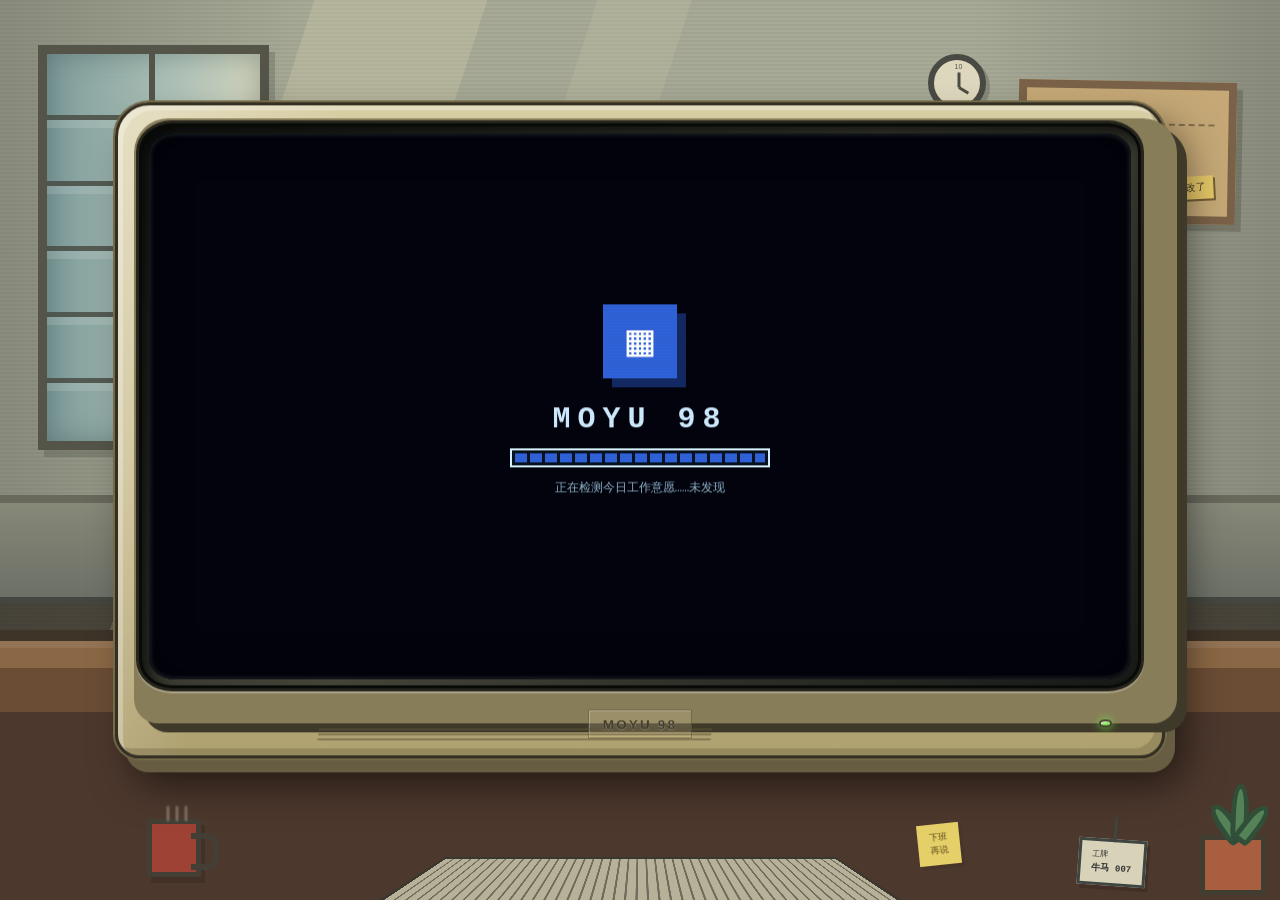
==== commit 75b15215: "Add fixed-ratio office framing and focus mode" ====
--- a/index.html
+++ b/index.html
@@ -1 +1 @@
-<!DOCTYPE html><!--coJN4o3GyX_wkkEql6ZI5--><html lang="zh-CN"><head><meta charSet="utf-8"/><meta name="viewport" content="width=device-width, initial-scale=1"/><link rel="stylesheet" href="./_next/static/css/e8a3d70f0ac8f821.css" data-precedence="next"/><link rel="preload" as="script" fetchPriority="low" href="./_next/static/chunks/webpack-c042ca735a68d6ec.js"/><script src="./_next/static/chunks/4bd1b696-c023c6e3521b1417.js" async=""></script><script src="./_next/static/chunks/255-3a91f01e1c0f613e.js" async=""></script><script src="./_next/static/chunks/main-app-e1e6aab9faa670de.js" async=""></script><script src="./_next/static/chunks/app/page-07857f5e70eab1d0.js" async=""></script><title>MOYU 98 · 牛马第二人生模拟器</title><meta name="description" content="藏在复古办公电脑里的第二人生：上班种田、偷偷计划旅行、幻想度假，并把生活做成像素回忆。"/><meta property="og:title" content="MOYU 98 · 牛马第二人生模拟器"/><meta property="og:description" content="藏在复古办公电脑里的第二人生：上班种田、偷偷计划旅行、幻想度假，并把生活做成像素回忆。"/><meta property="og:image" content="http://localhost:3000/og.png"/><meta property="og:image:width" content="1536"/><meta property="og:image:height" content="1024"/><meta property="og:image:alt" content="MOYU 98 · 牛马第二人生模拟器"/><meta property="og:type" content="website"/><meta name="twitter:card" content="summary_large_image"/><meta name="twitter:title" content="MOYU 98 · 牛马第二人生模拟器"/><meta name="twitter:description" content="藏在复古办公电脑里的第二人生：上班种田、偷偷计划旅行、幻想度假，并把生活做成像素回忆。"/><meta name="twitter:image" content="http://localhost:3000/og.png"/><link rel="icon" href="/icon.svg?75d29203cb8f8055" type="image/svg+xml" sizes="any"/><script src="./_next/static/chunks/polyfills-42372ed130431b0a.js" noModule=""></script></head><body><div hidden=""><!--$--><!--/$--></div><main class="crt-stage"><section class="crt-monitor " aria-label="MOYU 98 复古电脑"><div class="crt-screen-shell"><div class="crt-glass"><div class="boot-screen"><div class="boot-logo">▦</div><h1>MOYU 98</h1><div class="boot-progress"><i></i></div><p>正在检测今日工作意愿……未发现</p></div></div></div><footer class="crt-body" aria-hidden="true"><span class="crt-speaker"></span><strong>MOYU 98</strong><span class="crt-power-light"></span></footer></section></main><!--$--><!--/$--><script src="./_next/static/chunks/webpack-c042ca735a68d6ec.js" id="_R_" async=""></script><script>(self.__next_f=self.__next_f||[]).push([0])</script><script>self.__next_f.push([1,"1:\"$Sreact.fragment\"\n2:I[9766,[],\"\"]\n3:I[8924,[],\"\"]\n4:I[1959,[],\"ClientPageRoot\"]\n5:I[7544,[\"974\",\"static/chunks/app/page-07857f5e70eab1d0.js\"],\"default\"]\n8:I[4431,[],\"OutletBoundary\"]\na:I[5278,[],\"AsyncMetadataOutlet\"]\nc:I[4431,[],\"ViewportBoundary\"]\ne:I[4431,[],\"MetadataBoundary\"]\nf:\"$Sreact.suspense\"\n11:I[7150,[],\"\"]\n:HL[\"./_next/static/css/e8a3d70f0ac8f821.css\",\"style\"]\n"])</script><script>self.__next_f.push([1,"0:{\"P\":null,\"b\":\"coJN4o3GyX-wkkEql6ZI5\",\"p\":\"\",\"c\":[\"\",\"\"],\"i\":false,\"f\":[[[\"\",{\"children\":[\"__PAGE__\",{}]},\"$undefined\",\"$undefined\",true],[\"\",[\"$\",\"$1\",\"c\",{\"children\":[[[\"$\",\"link\",\"0\",{\"rel\":\"stylesheet\",\"href\":\"./_next/static/css/e8a3d70f0ac8f821.css\",\"precedence\":\"next\",\"crossOrigin\":\"$undefined\",\"nonce\":\"$undefined\"}]],[\"$\",\"html\",null,{\"lang\":\"zh-CN\",\"children\":[\"$\",\"body\",null,{\"children\":[\"$\",\"$L2\",null,{\"parallelRouterKey\":\"children\",\"error\":\"$undefined\",\"errorStyles\":\"$undefined\",\"errorScripts\":\"$undefined\",\"template\":[\"$\",\"$L3\",null,{}],\"templateStyles\":\"$undefined\",\"templateScripts\":\"$undefined\",\"notFound\":[[[\"$\",\"title\",null,{\"children\":\"404: This page could not be found.\"}],[\"$\",\"div\",null,{\"style\":{\"fontFamily\":\"system-ui,\\\"Segoe UI\\\",Roboto,Helvetica,Arial,sans-serif,\\\"Apple Color Emoji\\\",\\\"Segoe UI Emoji\\\"\",\"height\":\"100vh\",\"textAlign\":\"center\",\"display\":\"flex\",\"flexDirection\":\"column\",\"alignItems\":\"center\",\"justifyContent\":\"center\"},\"children\":[\"$\",\"div\",null,{\"children\":[[\"$\",\"style\",null,{\"dangerouslySetInnerHTML\":{\"__html\":\"body{color:#000;background:#fff;margin:0}.next-error-h1{border-right:1px solid rgba(0,0,0,.3)}@media (prefers-color-scheme:dark){body{color:#fff;background:#000}.next-error-h1{border-right:1px solid rgba(255,255,255,.3)}}\"}}],[\"$\",\"h1\",null,{\"className\":\"next-error-h1\",\"style\":{\"display\":\"inline-block\",\"margin\":\"0 20px 0 0\",\"padding\":\"0 23px 0 0\",\"fontSize\":24,\"fontWeight\":500,\"verticalAlign\":\"top\",\"lineHeight\":\"49px\"},\"children\":404}],[\"$\",\"div\",null,{\"style\":{\"display\":\"inline-block\"},\"children\":[\"$\",\"h2\",null,{\"style\":{\"fontSize\":14,\"fontWeight\":400,\"lineHeight\":\"49px\",\"margin\":0},\"children\":\"This page could not be found.\"}]}]]}]}]],[]],\"forbidden\":\"$undefined\",\"unauthorized\":\"$undefined\"}]}]}]]}],{\"children\":[\"__PAGE__\",[\"$\",\"$1\",\"c\",{\"children\":[[\"$\",\"$L4\",null,{\"Component\":\"$5\",\"searchParams\":{},\"params\":{},\"promises\":[\"$@6\",\"$@7\"]}],null,[\"$\",\"$L8\",null,{\"children\":[\"$L9\",[\"$\",\"$La\",null,{\"promise\":\"$@b\"}]]}]]}],{},null,false]},null,false],[\"$\",\"$1\",\"h\",{\"children\":[null,[[\"$\",\"$Lc\",null,{\"children\":\"$Ld\"}],null],[\"$\",\"$Le\",null,{\"children\":[\"$\",\"div\",null,{\"hidden\":true,\"children\":[\"$\",\"$f\",null,{\"fallback\":null,\"children\":\"$L10\"}]}]}]]}],false]],\"m\":\"$undefined\",\"G\":[\"$11\",[]],\"s\":false,\"S\":true}\n"])</script><script>self.__next_f.push([1,"6:{}\n7:\"$0:f:0:1:2:children:1:props:children:0:props:params\"\n"])</script><script>self.__next_f.push([1,"d:[[\"$\",\"meta\",\"0\",{\"charSet\":\"utf-8\"}],[\"$\",\"meta\",\"1\",{\"name\":\"viewport\",\"content\":\"width=device-width, initial-scale=1\"}]]\n9:null\n"])</script><script>self.__next_f.push([1,"12:I[622,[],\"IconMark\"]\n"])</script><script>self.__next_f.push([1,"b:{\"metadata\":[[\"$\",\"title\",\"0\",{\"children\":\"MOYU 98 · 牛马第二人生模拟器\"}],[\"$\",\"meta\",\"1\",{\"name\":\"description\",\"content\":\"藏在复古办公电脑里的第二人生：上班种田、偷偷计划旅行、幻想度假，并把生活做成像素回忆。\"}],[\"$\",\"meta\",\"2\",{\"property\":\"og:title\",\"content\":\"MOYU 98 · 牛马第二人生模拟器\"}],[\"$\",\"meta\",\"3\",{\"property\":\"og:description\",\"content\":\"藏在复古办公电脑里的第二人生：上班种田、偷偷计划旅行、幻想度假，并把生活做成像素回忆。\"}],[\"$\",\"meta\",\"4\",{\"property\":\"og:image\",\"content\":\"http://localhost:3000/og.png\"}],[\"$\",\"meta\",\"5\",{\"property\":\"og:image:width\",\"content\":\"1536\"}],[\"$\",\"meta\",\"6\",{\"property\":\"og:image:height\",\"content\":\"1024\"}],[\"$\",\"meta\",\"7\",{\"property\":\"og:image:alt\",\"content\":\"MOYU 98 · 牛马第二人生模拟器\"}],[\"$\",\"meta\",\"8\",{\"property\":\"og:type\",\"content\":\"website\"}],[\"$\",\"meta\",\"9\",{\"name\":\"twitter:card\",\"content\":\"summary_large_image\"}],[\"$\",\"meta\",\"10\",{\"name\":\"twitter:title\",\"content\":\"MOYU 98 · 牛马第二人生模拟器\"}],[\"$\",\"meta\",\"11\",{\"name\":\"twitter:description\",\"content\":\"藏在复古办公电脑里的第二人生：上班种田、偷偷计划旅行、幻想度假，并把生活做成像素回忆。\"}],[\"$\",\"meta\",\"12\",{\"name\":\"twitter:image\",\"content\":\"http://localhost:3000/og.png\"}],[\"$\",\"link\",\"13\",{\"rel\":\"icon\",\"href\":\"/icon.svg?75d29203cb8f8055\",\"type\":\"image/svg+xml\",\"sizes\":\"any\"}],[\"$\",\"$L12\",\"14\",{}]],\"error\":null,\"digest\":\"$undefined\"}\n"])</script><script>self.__next_f.push([1,"10:\"$b:metadata\"\n"])</script></body></html>+<!DOCTYPE html><!--flOo_kiwUMxpWU2kC5qy_--><html lang="zh-CN"><head><meta charSet="utf-8"/><meta name="viewport" content="width=device-width, initial-scale=1"/><link rel="stylesheet" href="./_next/static/css/a0ba5e4a6b75581c.css" data-precedence="next"/><link rel="preload" as="script" fetchPriority="low" href="./_next/static/chunks/webpack-c042ca735a68d6ec.js"/><script src="./_next/static/chunks/4bd1b696-c023c6e3521b1417.js" async=""></script><script src="./_next/static/chunks/255-3a91f01e1c0f613e.js" async=""></script><script src="./_next/static/chunks/main-app-e1e6aab9faa670de.js" async=""></script><script src="./_next/static/chunks/app/page-684b351fa354f359.js" async=""></script><title>MOYU 98 · 牛马第二人生模拟器</title><meta name="description" content="藏在复古办公电脑里的第二人生：上班种田、偷偷计划旅行、幻想度假，并把生活做成像素回忆。"/><meta property="og:title" content="MOYU 98 · 牛马第二人生模拟器"/><meta property="og:description" content="藏在复古办公电脑里的第二人生：上班种田、偷偷计划旅行、幻想度假，并把生活做成像素回忆。"/><meta property="og:image" content="http://localhost:3000/og.png"/><meta property="og:image:width" content="1536"/><meta property="og:image:height" content="1024"/><meta property="og:image:alt" content="MOYU 98 · 牛马第二人生模拟器"/><meta property="og:type" content="website"/><meta name="twitter:card" content="summary_large_image"/><meta name="twitter:title" content="MOYU 98 · 牛马第二人生模拟器"/><meta name="twitter:description" content="藏在复古办公电脑里的第二人生：上班种田、偷偷计划旅行、幻想度假，并把生活做成像素回忆。"/><meta name="twitter:image" content="http://localhost:3000/og.png"/><link rel="icon" href="/icon.svg?75d29203cb8f8055" type="image/svg+xml" sizes="any"/><script src="./_next/static/chunks/polyfills-42372ed130431b0a.js" noModule=""></script></head><body><div hidden=""><!--$--><!--/$--></div><main class="crt-stage office-mode"><div class="office-scene" aria-hidden="true"><div class="office-wall-light"></div><div class="office-window"><i></i><i></i><i></i><i></i><i></i></div><div class="office-board"><strong>今日事项</strong><span>□ 假装很忙</span><span>□ 准时摸鱼</span><b>需求又改了</b></div><div class="office-clock"><span>10</span><i></i><b></b></div><div class="office-cubicle-line"></div><div class="office-desk"><span class="desk-keyboard"></span><span class="desk-mug"><i></i></span><span class="desk-id-card">工牌<br/><b>牛马 007</b></span><span class="desk-note">下班<br/>再说</span><span class="desk-plant"><i></i><i></i><i></i></span></div></div><section class="crt-monitor " aria-label="MOYU 98 复古电脑"><div class="crt-screen-shell"><div class="crt-glass"><div class="boot-screen"><div class="boot-logo">▦</div><h1>MOYU 98</h1><div class="boot-progress"><i></i></div><p>正在检测今日工作意愿……未发现</p></div></div></div><footer class="crt-body" aria-hidden="true"><span class="crt-speaker"></span><strong>MOYU 98</strong><span class="crt-power-light"></span></footer></section></main><!--$--><!--/$--><script src="./_next/static/chunks/webpack-c042ca735a68d6ec.js" id="_R_" async=""></script><script>(self.__next_f=self.__next_f||[]).push([0])</script><script>self.__next_f.push([1,"1:\"$Sreact.fragment\"\n2:I[9766,[],\"\"]\n3:I[8924,[],\"\"]\n4:I[1959,[],\"ClientPageRoot\"]\n5:I[7544,[\"974\",\"static/chunks/app/page-684b351fa354f359.js\"],\"default\"]\n8:I[4431,[],\"OutletBoundary\"]\na:I[5278,[],\"AsyncMetadataOutlet\"]\nc:I[4431,[],\"ViewportBoundary\"]\ne:I[4431,[],\"MetadataBoundary\"]\nf:\"$Sreact.suspense\"\n11:I[7150,[],\"\"]\n:HL[\"./_next/static/css/a0ba5e4a6b75581c.css\",\"style\"]\n"])</script><script>self.__next_f.push([1,"0:{\"P\":null,\"b\":\"flOo-kiwUMxpWU2kC5qy_\",\"p\":\"\",\"c\":[\"\",\"\"],\"i\":false,\"f\":[[[\"\",{\"children\":[\"__PAGE__\",{}]},\"$undefined\",\"$undefined\",true],[\"\",[\"$\",\"$1\",\"c\",{\"children\":[[[\"$\",\"link\",\"0\",{\"rel\":\"stylesheet\",\"href\":\"./_next/static/css/a0ba5e4a6b75581c.css\",\"precedence\":\"next\",\"crossOrigin\":\"$undefined\",\"nonce\":\"$undefined\"}]],[\"$\",\"html\",null,{\"lang\":\"zh-CN\",\"children\":[\"$\",\"body\",null,{\"children\":[\"$\",\"$L2\",null,{\"parallelRouterKey\":\"children\",\"error\":\"$undefined\",\"errorStyles\":\"$undefined\",\"errorScripts\":\"$undefined\",\"template\":[\"$\",\"$L3\",null,{}],\"templateStyles\":\"$undefined\",\"templateScripts\":\"$undefined\",\"notFound\":[[[\"$\",\"title\",null,{\"children\":\"404: This page could not be found.\"}],[\"$\",\"div\",null,{\"style\":{\"fontFamily\":\"system-ui,\\\"Segoe UI\\\",Roboto,Helvetica,Arial,sans-serif,\\\"Apple Color Emoji\\\",\\\"Segoe UI Emoji\\\"\",\"height\":\"100vh\",\"textAlign\":\"center\",\"display\":\"flex\",\"flexDirection\":\"column\",\"alignItems\":\"center\",\"justifyContent\":\"center\"},\"children\":[\"$\",\"div\",null,{\"children\":[[\"$\",\"style\",null,{\"dangerouslySetInnerHTML\":{\"__html\":\"body{color:#000;background:#fff;margin:0}.next-error-h1{border-right:1px solid rgba(0,0,0,.3)}@media (prefers-color-scheme:dark){body{color:#fff;background:#000}.next-error-h1{border-right:1px solid rgba(255,255,255,.3)}}\"}}],[\"$\",\"h1\",null,{\"className\":\"next-error-h1\",\"style\":{\"display\":\"inline-block\",\"margin\":\"0 20px 0 0\",\"padding\":\"0 23px 0 0\",\"fontSize\":24,\"fontWeight\":500,\"verticalAlign\":\"top\",\"lineHeight\":\"49px\"},\"children\":404}],[\"$\",\"div\",null,{\"style\":{\"display\":\"inline-block\"},\"children\":[\"$\",\"h2\",null,{\"style\":{\"fontSize\":14,\"fontWeight\":400,\"lineHeight\":\"49px\",\"margin\":0},\"children\":\"This page could not be found.\"}]}]]}]}]],[]],\"forbidden\":\"$undefined\",\"unauthorized\":\"$undefined\"}]}]}]]}],{\"children\":[\"__PAGE__\",[\"$\",\"$1\",\"c\",{\"children\":[[\"$\",\"$L4\",null,{\"Component\":\"$5\",\"searchParams\":{},\"params\":{},\"promises\":[\"$@6\",\"$@7\"]}],null,[\"$\",\"$L8\",null,{\"children\":[\"$L9\",[\"$\",\"$La\",null,{\"promise\":\"$@b\"}]]}]]}],{},null,false]},null,false],[\"$\",\"$1\",\"h\",{\"children\":[null,[[\"$\",\"$Lc\",null,{\"children\":\"$Ld\"}],null],[\"$\",\"$Le\",null,{\"children\":[\"$\",\"div\",null,{\"hidden\":true,\"children\":[\"$\",\"$f\",null,{\"fallback\":null,\"children\":\"$L10\"}]}]}]]}],false]],\"m\":\"$undefined\",\"G\":[\"$11\",[]],\"s\":false,\"S\":true}\n"])</script><script>self.__next_f.push([1,"6:{}\n7:\"$0:f:0:1:2:children:1:props:children:0:props:params\"\n"])</script><script>self.__next_f.push([1,"d:[[\"$\",\"meta\",\"0\",{\"charSet\":\"utf-8\"}],[\"$\",\"meta\",\"1\",{\"name\":\"viewport\",\"content\":\"width=device-width, initial-scale=1\"}]]\n9:null\n"])</script><script>self.__next_f.push([1,"12:I[622,[],\"IconMark\"]\n"])</script><script>self.__next_f.push([1,"b:{\"metadata\":[[\"$\",\"title\",\"0\",{\"children\":\"MOYU 98 · 牛马第二人生模拟器\"}],[\"$\",\"meta\",\"1\",{\"name\":\"description\",\"content\":\"藏在复古办公电脑里的第二人生：上班种田、偷偷计划旅行、幻想度假，并把生活做成像素回忆。\"}],[\"$\",\"meta\",\"2\",{\"property\":\"og:title\",\"content\":\"MOYU 98 · 牛马第二人生模拟器\"}],[\"$\",\"meta\",\"3\",{\"property\":\"og:description\",\"content\":\"藏在复古办公电脑里的第二人生：上班种田、偷偷计划旅行、幻想度假，并把生活做成像素回忆。\"}],[\"$\",\"meta\",\"4\",{\"property\":\"og:image\",\"content\":\"http://localhost:3000/og.png\"}],[\"$\",\"meta\",\"5\",{\"property\":\"og:image:width\",\"content\":\"1536\"}],[\"$\",\"meta\",\"6\",{\"property\":\"og:image:height\",\"content\":\"1024\"}],[\"$\",\"meta\",\"7\",{\"property\":\"og:image:alt\",\"content\":\"MOYU 98 · 牛马第二人生模拟器\"}],[\"$\",\"meta\",\"8\",{\"property\":\"og:type\",\"content\":\"website\"}],[\"$\",\"meta\",\"9\",{\"name\":\"twitter:card\",\"content\":\"summary_large_image\"}],[\"$\",\"meta\",\"10\",{\"name\":\"twitter:title\",\"content\":\"MOYU 98 · 牛马第二人生模拟器\"}],[\"$\",\"meta\",\"11\",{\"name\":\"twitter:description\",\"content\":\"藏在复古办公电脑里的第二人生：上班种田、偷偷计划旅行、幻想度假，并把生活做成像素回忆。\"}],[\"$\",\"meta\",\"12\",{\"name\":\"twitter:image\",\"content\":\"http://localhost:3000/og.png\"}],[\"$\",\"link\",\"13\",{\"rel\":\"icon\",\"href\":\"/icon.svg?75d29203cb8f8055\",\"type\":\"image/svg+xml\",\"sizes\":\"any\"}],[\"$\",\"$L12\",\"14\",{}]],\"error\":null,\"digest\":\"$undefined\"}\n"])</script><script>self.__next_f.push([1,"10:\"$b:metadata\"\n"])</script></body></html>
--- a/_next/static/css/a0ba5e4a6b75581c.css
+++ b/_next/static/css/a0ba5e4a6b75581c.css
@@ -0,0 +1 @@
+:root{--navy:#071832;--blue:#0d4973;--desk:#0b6971;--silver:#c6c6c6;--light:#f5f1da;--shadow:#525252;--white:#fff;--ink:#101010;--winblue:#082d86;--winblue2:#2a66c9;--green:#2e9857;--yellow:#ffd666;--pink:#f09283}*{box-sizing:border-box}body,html{width:100%;height:100%;margin:0;overflow:hidden;background:#071f26;color:var(--ink);font-family:Courier New,SimSun,Microsoft YaHei,monospace}button,input{font:inherit;color:inherit}button{touch-action:manipulation}button:focus-visible{outline:3px dotted #fff;outline-offset:3px}.crt-stage{position:relative;isolation:isolate;width:100%;height:100dvh;display:grid;place-items:center;overflow:hidden;padding:clamp(8px,1.6vmin,20px);background:#59625b;perspective:1400px}.crt-monitor{position:relative;z-index:5;isolation:isolate;width:min(82vw,1280px,calc((100dvh - 116px)*1.6));height:auto;aspect-ratio:8/5;display:grid;grid-template-rows:minmax(0,1fr) 10%;padding:clamp(11px,1.65vmin,24px) clamp(13px,2vmin,30px) 0;border:3px solid #332f23;border-radius:clamp(24px,3.8vmin,48px) clamp(24px,3.8vmin,48px) clamp(18px,2.7vmin,34px) clamp(18px,2.7vmin,34px);background:linear-gradient(104deg,rgba(255,255,255,.36),transparent 19%),linear-gradient(180deg,#d8cea4,#c9bc8d 54%,#afa170);box-shadow:inset 5px 5px 0 rgba(255,255,255,.28),inset -7px -7px 0 rgba(61,52,30,.22),0 0 0 2px #756a48,10px 14px 0 #665d42,18px 25px 42px rgba(0,0,0,.58);transform:translateY(-3%);transition:width .38s ease,transform .38s ease,padding .32s ease,grid-template-rows .32s ease,border-radius .32s ease}.crt-monitor:before{content:"";position:absolute;z-index:-1;inset:2% -1.5% 5% 1.5%;border-radius:inherit;background:#887d59;box-shadow:10px 9px 0 #3f3929}.crt-monitor:after{content:"";position:absolute;z-index:-2;right:-2.2%;top:12%;bottom:13%;width:3.2%;border:2px solid #403a29;border-radius:0 13px 13px 0;background:repeating-linear-gradient(0deg,#817650 0 8px,#4e4732 8px 10px)}.crt-screen-shell{padding:clamp(7px,1.1vmin,14px);border:3px solid #26251d;border-radius:clamp(23px,4vmin,49px)/clamp(18px,3.5vmin,42px);background:linear-gradient(135deg,#181b18,#47473b 48%,#171a17);box-shadow:inset 0 0 0 3px #080a08,inset 10px 10px 20px rgba(0,0,0,.78),0 2px 0 rgba(255,255,255,.3)}.crt-glass,.crt-screen-shell{min-width:0;min-height:0;overflow:hidden}.crt-glass{position:relative;width:100%;height:100%;border-radius:clamp(15px,2.8vmin,34px)/clamp(12px,2.4vmin,29px);background:#061817;box-shadow:inset 0 0 30px rgba(0,0,0,.7)}.crt-glass:before{z-index:500;border-radius:inherit;box-shadow:inset 0 0 34px 10px rgba(0,0,0,.3),inset 0 0 4px 2px rgba(193,229,207,.16)}.crt-glass:after,.crt-glass:before{content:"";position:absolute;inset:0;pointer-events:none}.crt-glass:after{z-index:501;opacity:.16;background:repeating-linear-gradient(0deg,rgba(0,0,0,.2) 0 1px,rgba(255,255,255,.04) 1px 3px);mix-blend-mode:multiply}.crt-glass>.boot-screen,.crt-glass>.retro-desktop,.crt-glass>.work-screen{width:100%;height:100%;min-height:0}.crt-body{position:relative;display:grid;grid-template-columns:1fr auto 1fr;align-items:center;min-width:0;color:#423c28;text-shadow:0 1px rgba(255,255,255,.44)}.crt-body strong{grid-column:2;font-family:Arial,Microsoft YaHei,sans-serif;font-size:clamp(12px,1.5vmin,18px);letter-spacing:.16em;padding:7px 14px 5px;border:1px solid rgba(67,59,35,.45);background:rgba(236,224,174,.19);box-shadow:inset 1px 1px rgba(255,255,255,.25)}.crt-speaker{position:absolute;left:18%;bottom:18%;width:39%;height:24%;opacity:.55;background:repeating-linear-gradient(0deg,transparent 0 3px,#5e563b 3px 5px);transform:skewX(-8deg)}.crt-power-light{justify-self:end;margin-right:7%;width:clamp(12px,1.5vmin,19px);height:clamp(7px,.85vmin,11px);border:2px solid #4a432f;border-radius:50%;background:#89f05e;box-shadow:0 0 8px #70e04c,inset 1px 1px rgba(255,255,255,.85)}.crt-monitor.screen-focused{width:min(98vw,1600px,calc((100dvh - 10px)*1.6));grid-template-rows:minmax(0,1fr) 5.5%;padding:clamp(5px,.8vmin,10px) clamp(6px,1vmin,13px) 0;border-radius:clamp(14px,2vmin,25px);transform:none}.crt-monitor.screen-focused .crt-screen-shell{padding:clamp(5px,.7vmin,9px);border-radius:clamp(14px,2.2vmin,26px)}.crt-monitor.screen-focused .crt-glass{border-radius:clamp(9px,1.5vmin,18px)}.crt-monitor.screen-focused .crt-body strong{font-size:clamp(8px,1vmin,12px);padding:3px 9px}.crt-monitor.screen-focused .crt-speaker{height:20%;bottom:23%;opacity:.38}.crt-monitor.screen-focused .crt-power-light{transform:scale(.72)}.office-scene{position:absolute;z-index:0;inset:0;overflow:hidden;background:linear-gradient(90deg,rgba(39,46,42,.24),transparent 24% 76%,rgba(39,46,42,.24)),linear-gradient(#a8aa97 0 64%,#77715f 64% 66%,#514a3f 66%);transition:opacity .35s ease,transform .45s ease,filter .35s ease}.office-scene:before{content:"";position:absolute;inset:0;background:repeating-linear-gradient(0deg,rgba(255,255,255,.025) 0 2px,rgba(0,0,0,.035) 2px 4px);mix-blend-mode:multiply;pointer-events:none}.office-wall-light{position:absolute;inset:0;background:linear-gradient(108deg,transparent 0 20%,rgba(255,243,190,.2) 20% 31%,transparent 31% 38%,rgba(255,243,190,.12) 38% 44%,transparent 44%);opacity:.8}.office-window{position:absolute;left:3%;top:5%;width:18%;height:45%;border:9px solid #555448;background:linear-gradient(90deg,#7e9c9b,#afc2b8 62%,#d3d5bd);box-shadow:6px 7px 0 rgba(39,42,35,.2),inset 0 0 28px rgba(33,57,58,.35)}.office-window:before{content:"";position:absolute;top:0;bottom:0;left:48%;border-left:6px solid #555448}.office-window i{display:block;height:17%;border-bottom:5px solid rgba(70,74,65,.82);box-shadow:0 8px 0 rgba(255,255,255,.13)}.office-board{position:absolute;right:3.5%;top:9%;width:17%;min-width:170px;padding:13px 14px 16px;display:grid;grid-gap:7px;gap:7px;border:8px solid #796248;background:#c5a876;color:#3e3429;box-shadow:6px 7px 0 rgba(47,42,34,.24);font-size:clamp(8px,.75vw,11px);transform:rotate(1deg)}.office-board strong{padding-bottom:6px;border-bottom:2px dashed rgba(66,52,35,.5);font-size:1.2em}.office-board b{justify-self:end;margin-top:4px;padding:5px 7px;background:#e5c767;box-shadow:2px 2px 0 #745f36;transform:rotate(-4deg);font-weight:400}.office-clock{position:absolute;right:23%;top:6%;width:58px;height:58px;border:6px solid #484a43;border-radius:50%;background:#ddd8bd;box-shadow:4px 4px 0 rgba(45,48,43,.24)}.office-clock span{position:absolute;top:3px;left:21px;font:7px Arial;color:#555}.office-clock b,.office-clock i{position:absolute;left:25px;top:26px;width:15px;height:3px;transform-origin:left;background:#4c4c44}.office-clock i{transform:rotate(-90deg)}.office-clock b{transform:rotate(32deg);width:11px}.office-cubicle-line{position:absolute;left:0;right:0;top:55%;height:12%;border-top:8px solid #68685c;border-bottom:6px solid #44473f;background:linear-gradient(#868878,#6d7066)}.office-desk{position:absolute;left:-2%;right:-2%;bottom:-4%;height:34%;border-top:11px solid #3f3428;background:linear-gradient(180deg,#8b6845 0 9%,#6b4d35 9% 24%,#4d382d 24%);box-shadow:inset 0 7px 0 rgba(255,255,255,.08)}.desk-keyboard{position:absolute;left:33%;bottom:6%;width:34%;height:28%;border:4px solid #39372f;background:repeating-linear-gradient(90deg,#b7b19a 0 8px,#706b5b 8px 10px),repeating-linear-gradient(0deg,transparent 0 7px,#625f53 7px 9px);transform:perspective(220px) rotateX(56deg);box-shadow:0 9px 0 rgba(44,31,24,.28)}.desk-mug{position:absolute;left:13%;bottom:20%;width:54px;height:58px;border:5px solid #443f35;background:#9d4234;box-shadow:4px 6px 0 rgba(42,29,23,.26)}.desk-mug:after{content:"";position:absolute;right:-23px;top:9px;width:22px;height:25px;border:6px solid #443f35;border-left:0;border-radius:0 13px 13px 0}.desk-mug i{position:absolute;left:8px;right:8px;top:-18px;height:15px;background:repeating-linear-gradient(90deg,transparent 0 7px,rgba(245,239,215,.45) 7px 9px);filter:blur(1px)}.desk-id-card{position:absolute;right:12%;bottom:17%;padding:7px 11px;border:3px solid #3f4540;background:#d7d2b8;color:#333;font-size:8px;line-height:1.6;transform:rotate(4deg);box-shadow:3px 4px 0 rgba(39,30,24,.28)}.desk-id-card:before{content:"";position:absolute;left:50%;bottom:100%;height:25px;border-left:3px solid #3f4540}.desk-id-card b,.desk-note{font-size:9px}.desk-note{position:absolute;right:26%;bottom:24%;padding:8px 12px;background:#e5cf68;color:#57481d;line-height:1.4;transform:rotate(-6deg);box-shadow:3px 4px 0 rgba(54,42,25,.2)}.desk-plant{position:absolute;right:3%;bottom:14%;width:66px;height:60px;border:5px solid #423d31;background:#a95f3f}.desk-plant i{position:absolute;left:25px;bottom:48px;width:18px;height:45px;border:5px solid #304e38;border-radius:50% 50% 20% 20%;background:#568258;transform-origin:bottom}.desk-plant i:first-child{transform:rotate(-35deg)}.desk-plant i:nth-child(2){height:58px;transform:rotate(2deg)}.desk-plant i:nth-child(3){transform:rotate(38deg)}.focus-mode .office-scene{opacity:.16;filter:blur(3px);transform:scale(1.08)}.office-exit-focus,.office-focus-button{position:absolute;z-index:20;border-color:#fff #4c493c #4c493c #fff;border-style:solid;border-width:3px;background:#d8c989;color:#302d25;box-shadow:4px 4px 0 rgba(36,29,22,.3);padding:8px 12px;font-size:9px;cursor:pointer}.office-focus-button{left:50%;bottom:2.4%;transform:translateX(-50%)}.office-exit-focus{top:12px;right:14px;background:#e7ddad}.office-exit-focus:hover,.office-focus-button:hover{background:#fff0a8}.office-exit-focus:active,.office-focus-button:active{border-color:#4c493c #fff #fff #4c493c;transform:translate(1px,1px)}.office-focus-button:active{transform:translate(calc(-50% + 1px),1px)}.boot-screen{height:100dvh;background:#02030c;color:#cfeaff;display:grid;place-content:center;justify-items:center;text-align:center;image-rendering:pixelated}.boot-logo{width:74px;height:74px;display:grid;place-items:center;background:#2f61d8;color:#fff;font-size:45px;box-shadow:9px 9px 0 #132963}.boot-screen h1{margin:24px 0 12px;letter-spacing:7px;font-size:30px}.boot-screen p{font-size:12px;color:#8fb4ce}.boot-progress{width:260px;height:19px;padding:3px;border:2px solid #d8f3ff;background:#08121f}.boot-progress i{display:block;height:100%;background:repeating-linear-gradient(90deg,#2f61d8 0 12px,transparent 12px 15px);animation:boot 1.1s steps(8) forwards}@keyframes boot{0%{width:8%}to{width:100%}}.retro-desktop{position:relative;width:100%;height:100dvh;overflow:hidden;background-color:var(--desk);background-image:linear-gradient(rgba(255,255,255,.025) 1px,transparent 0),linear-gradient(90deg,rgba(255,255,255,.025) 1px,transparent 0),radial-gradient(circle at 76% 30%,rgba(78,205,183,.15),transparent 33%);background-size:4px 4px,4px 4px,100% 100%;image-rendering:pixelated}.desktop-noise{position:absolute;inset:0;pointer-events:none;opacity:.1;background:repeating-linear-gradient(0deg,transparent 0 3px,#001a1f 4px);mix-blend-mode:multiply}.desktop-icons{position:absolute;z-index:2;top:22px;left:20px;display:grid;grid-template-columns:repeat(2,112px);grid-auto-rows:110px;grid-gap:8px 16px;gap:8px 16px}.desktop-icon{width:112px;height:104px;border:0;background:transparent;color:#fff;text-shadow:2px 2px 0 #00333b;display:flex;flex-direction:column;align-items:center;justify-content:flex-start;padding:4px;cursor:pointer}.desktop-icon:focus,.desktop-icon:hover{background:rgba(6,35,105,.55)}.desktop-icon>span{font-size:42px;line-height:48px;filter:drop-shadow(3px 3px 0 rgba(0,0,0,.35))}.desktop-icon strong{max-width:108px;padding:2px 4px;background:#073d77;font-size:11px;line-height:1.25}.desktop-icon small{font-size:8px;margin-top:3px;color:#d3f7ee}.desktop-widget{position:absolute;right:26px;top:25px;width:210px;padding:14px;background:#c4c4b5;border-color:#fff #383838 #383838 #fff;border-style:solid;border-width:3px;box-shadow:4px 4px 0 rgba(0,0,0,.28);display:grid;grid-gap:6px;gap:6px}.desktop-widget span{font-size:9px}.desktop-widget strong{font-size:16px;color:#722a24}.desktop-widget>div{height:16px;padding:2px;background:#888;border:2px inset #eee}.desktop-widget i{display:block;height:100%;background:repeating-linear-gradient(90deg,#2d9d59 0 10px,#59bb72 10px 13px)}.desktop-widget small{font-size:9px;text-align:right}.program-window{position:absolute;z-index:20;left:50%;top:50%;width:min(880px,calc(100% - 80px));height:min(620px,calc(100% - 100px));transform:translate(-50%,-50%);display:grid;grid-template-rows:31px 25px minmax(0,1fr) 23px;background:var(--silver);padding:3px;border-color:#fff #333 #333 #fff;border-style:solid;border-width:3px;box-shadow:8px 9px 0 rgba(0,0,0,.35)}.program-window.maximized{inset:4px 4px 43px;transform:none;width:auto;height:auto}.window-bar{height:31px;display:flex;align-items:center;gap:7px;padding:3px 4px 3px 8px;background:linear-gradient(90deg,var(--winblue),var(--winblue2));color:#fff}.window-bar strong{font-size:12px;white-space:nowrap;overflow:hidden;text-overflow:ellipsis}.tiny-program{font-size:16px}.window-controls{margin-left:auto;display:flex;gap:3px}.window-controls button{width:25px;height:23px;padding:0;border-color:#fff #3f3f3f #3f3f3f #fff;border-style:solid;border-width:2px;background:var(--silver);font-weight:700;line-height:17px;cursor:pointer}.window-controls button:active{border-color:#3f3f3f #fff #fff #3f3f3f}.window-controls .danger{font-size:20px;line-height:16px}.window-menu{height:25px;display:flex;gap:18px;align-items:center;padding:0 9px;border-bottom:2px groove #fff;font-size:10px}.window-menu span:first-letter{text-decoration:underline}.window-content{min-height:0;overflow:auto;background:#eee}.window-status{height:23px;display:flex;justify-content:space-between;align-items:center;padding:0 6px;border:2px inset #fff;font-size:8px}.farm-window .window-content{overflow:hidden}.farm-frame{display:block;width:100%;height:100%;border:0;background:#26352e}.travel-program{height:100%;display:grid;grid-template-columns:175px minmax(0,1fr);background:#ede9d2}.travel-sidebar{padding:12px 8px;background:#d2cfbd;border-right:2px ridge #fff;display:grid;align-content:start;grid-gap:4px;gap:4px}.folder{font-size:9px;padding:8px 7px;border:1px solid transparent;cursor:default}.folder.selected{background:#0b3e8c;color:#fff;border-color:#fff}.travel-main{min-width:0;padding:13px;overflow:auto}.travel-hero{display:flex;justify-content:space-between;gap:12px;padding:12px 15px;background:#f8f3da;border:3px double #393529;box-shadow:3px 3px 0 #b6ae8e}.file-path{font-size:8px;color:#645d4d}.travel-hero h2{margin:7px 0 5px;font-size:17px}.travel-hero p{margin:0;font-size:9px}.passport-stamp{width:70px;height:70px;border:4px double #9b3e3c;border-radius:50%;display:grid;place-content:center;text-align:center;color:#9b3e3c;font-weight:700;transform:rotate(8deg)}.passport-stamp small{font-size:9px}.travel-grid{display:grid;grid-template-columns:1.15fr .85fr;grid-gap:12px;gap:12px;margin-top:12px}.retro-panel{position:relative;min-height:238px;background:#f8f3da;border-color:#fff #7b7564 #7b7564 #fff;border-style:solid;border-width:3px;padding:32px 12px 12px}.panel-title{position:absolute;left:0;right:0;top:0;height:25px;padding:5px 8px;background:#334f7d;color:#fff;font-size:9px}.trip-map{overflow:hidden;background-color:#d6e3d1;background-image:linear-gradient(rgba(52,100,75,.13) 1px,transparent 0),linear-gradient(90deg,rgba(52,100,75,.13) 1px,transparent 0);background-size:20px 20px}.route-line{position:absolute;left:24%;top:54%;width:51%;height:4px;background:#b23c38;transform:rotate(-17deg);transform-origin:left center;box-shadow:0 2px 0 #fff}.map-node{position:absolute;width:38px;height:38px;border:3px solid #6f261f;border-radius:50%;background:#e65445;color:#fff;box-shadow:3px 3px 0 rgba(0,0,0,.25);cursor:pointer}.map-node span{position:absolute;top:39px;left:50%;transform:translateX(-50%);white-space:nowrap;background:#fff7ce;color:#202020;border:2px solid #564c35;padding:2px 4px;font-size:8px}.moscow{left:18%;top:58%}.petersburg{right:18%;top:30%}.map-node.pending{left:49%;top:36%;background:#f5d05f;color:#432c1c;border-color:#6c5635}.checklist{display:grid;align-content:start;grid-gap:8px;gap:8px}.old-progress{height:20px;padding:2px;background:#aaa;border:2px inset #fff}.old-progress i{display:block;height:100%;background:repeating-linear-gradient(90deg,#1e6e9b 0 12px,#4da3c0 12px 15px)}.checklist label{display:grid;grid-template-columns:18px 1fr;grid-gap:6px;gap:6px;align-items:start;font-size:9px;line-height:1.4}.checklist label.checked span{text-decoration:line-through;color:#777}.checklist input{margin:0;width:15px;height:15px;accent-color:#163e89}.polaroid-strip{display:flex;gap:12px;margin-top:12px;overflow:auto;padding:2px 2px 8px}.polaroid-strip button{min-width:120px;background:#fff;padding:7px 7px 10px;border:1px solid #aaa;box-shadow:3px 4px 0 #aaa;display:grid;justify-items:center;cursor:pointer}.polaroid-strip button>span{width:100%;height:58px;display:grid;place-items:center;background:#b9d0d0;font-size:31px}.polaroid-strip strong{font-size:10px;margin-top:5px}.polaroid-strip small{font-size:8px;color:#777}.polaroid-strip .locked{filter:grayscale(1);opacity:.75}.fantasy-program{height:100%;min-height:0;background:#76ced0;color:#493e30}.fantasy-scene{position:relative;width:100%;height:100%;min-height:330px;overflow:hidden;isolation:isolate;background:#64c6cb;image-rendering:pixelated}.lagoon-base{position:absolute;inset:0;background-color:#65c7ca;background-image:radial-gradient(ellipse at 72% 78%,rgba(226,245,209,.74),transparent 23%),radial-gradient(ellipse at 25% 32%,rgba(72,164,174,.55),transparent 31%),linear-gradient(145deg,#3faebc 0 18%,#6ed0cf 49%,#a7ded0 82%,#e7e1b6)}.lagoon-light{position:absolute;inset:0;opacity:.48;background-image:linear-gradient(112deg,transparent 0 46%,rgba(255,255,220,.5) 47% 48%,transparent 49% 100%),linear-gradient(72deg,transparent 0 64%,rgba(255,255,235,.32) 65% 66%,transparent 67% 100%);background-size:86px 44px,123px 59px;animation:lagoon-glimmer 9s linear infinite}.wave-field{position:absolute;inset:0;pointer-events:none;mix-blend-mode:screen}.wave-back{opacity:.28;background:repeating-linear-gradient(165deg,transparent 0 22px,rgba(238,255,242,.62) 23px 25px,transparent 26px 49px);background-size:92px 52px;animation:wave-drift 7s linear infinite}.wave-front{opacity:.44;background-image:radial-gradient(ellipse at center,transparent 0 56%,rgba(235,255,239,.72) 58% 61%,transparent 63%);background-size:135px 64px;animation:wave-breathe 5.5s ease-in-out infinite alternate}.reef{position:absolute;z-index:1;border-radius:45%;opacity:.48;filter:blur(1px);background:radial-gradient(circle at 20% 40%,#407f76 0 5%,transparent 6%),radial-gradient(circle at 62% 55%,#567f6d 0 7%,transparent 8%),radial-gradient(circle at 44% 35%,#4a9182 0 11%,transparent 12%),#579b8c}.reef-one{left:9%;top:18%;width:220px;height:118px;transform:rotate(-12deg)}.reef-two{left:34%;bottom:16%;width:250px;height:142px;transform:rotate(8deg)}.reef-three{right:19%;top:27%;width:185px;height:104px}.fish-school{position:absolute;z-index:3;inset:0;overflow:hidden;pointer-events:none}.fish-school i{position:absolute;left:-35px;top:var(--fish-y);width:14px;height:7px;background:#318c98;-webkit-clip-path:polygon(0 50%,33% 0,78% 15%,100% 50%,78% 85%,33% 100%);clip-path:polygon(0 50%,33% 0,78% 15%,100% 50%,78% 85%,33% 100%);opacity:.72;animation:fish-swim var(--fish-duration) linear infinite;animation-delay:var(--fish-delay);filter:drop-shadow(8px 2px 0 rgba(31,119,128,.45))}.fish-school i:nth-child(3n){background:#e78457;filter:drop-shadow(8px 2px 0 rgba(202,104,71,.42))}.fish-school i:nth-child(2n){animation-direction:reverse;top:calc(var(--fish-y) + 7%)}.far-island{position:absolute;z-index:2;right:-3%;top:2%;width:35%;height:14%;border-radius:50% 20% 42% 55%;background:#f5e4b3;box-shadow:0 8px 0 rgba(118,166,119,.42)}.far-island:after{content:"";position:absolute;left:12%;right:5%;top:-9px;height:48px;background:radial-gradient(ellipse at bottom,#507f55 0 44%,transparent 46%);background-size:47px 43px}.far-palms{position:absolute;z-index:2;left:35%;top:-21px;width:9px;height:54px;background:#79583c;transform:rotate(8deg)}.far-palms:after{content:"✦";position:absolute;left:-26px;top:-16px;width:60px;color:#42764f;font-size:42px;text-shadow:-30px 7px #4f875a,29px 8px #3e744d}.long-pier{position:absolute;z-index:5;left:57%;top:18%;width:41%;height:25px;background:repeating-linear-gradient(90deg,#a8794d 0 23px,#785438 23px 26px);border:3px solid #62452f;transform:rotate(-13deg);transform-origin:left center;box-shadow:0 7px 0 rgba(67,116,103,.28)}.long-pier:after{content:"";position:absolute;left:12px;right:12px;top:25px;height:35px;background:repeating-linear-gradient(90deg,transparent 0 28px,#704d35 29px 34px,transparent 35px 55px)}.pier-rails{top:-11px;border-top:3px solid #76513a}.pier-rails,.pier-rails:after{position:absolute;left:0;right:0}.pier-rails:after{content:"";top:-3px;height:15px;background:repeating-linear-gradient(90deg,#76513a 0 4px,transparent 4px 48px)}.pier-npc{right:19%;top:-25px;width:12px;height:20px;background:#50736d;animation:npc-pause 11s steps(8) infinite}.pier-npc,.pier-npc:before{position:absolute;border:2px solid #49392d}.pier-npc:before{content:"";left:1px;top:-8px;width:7px;height:7px;background:#d49a68}.water-bungalow{position:absolute;z-index:7;left:48%;top:13%;width:155px;height:105px;background:#c99a62;border:4px solid #5d4632;box-shadow:10px 14px 0 rgba(49,112,104,.28)}.bungalow-roof{position:absolute;left:-19px;right:-19px;top:-34px;height:45px;background:repeating-linear-gradient(165deg,#8a6946 0 6px,#a57d51 6px 13px);border:4px solid #59442f;-webkit-clip-path:polygon(9% 100%,23% 0,77% 0,93% 100%);clip-path:polygon(9% 100%,23% 0,77% 0,93% 100%)}.bungalow-wall{position:absolute;inset:15px 8px 7px;background:#d8ad72}.bungalow-door{position:absolute;left:56px;bottom:7px;width:36px;height:55px;background:#6e8a7e;border:4px solid #59442f}.bungalow-door:after{content:"";position:absolute;right:5px;top:25px;width:4px;height:4px;background:#f0d492}.beach-shore{position:absolute;z-index:6;right:-9%;bottom:-26%;width:54%;height:79%;border-radius:72% 0 0 0;background-color:#f3e2b5;background-image:radial-gradient(#d4b887 1px,transparent 0);background-size:17px 14px;box-shadow:-12px -8px 0 rgba(236,244,210,.66),-23px -13px 0 rgba(221,251,232,.3)}.palm{position:absolute;z-index:12;pointer-events:none}.palm-main{right:4%;bottom:25%;transform:scale(1.15)}.palm-small{right:27%;bottom:7%;transform:scale(.72)}.palm-trunk{display:block;width:18px;height:145px;background:repeating-linear-gradient(0deg,#825a3b 0 12px,#a97848 12px 17px);border:3px solid #59442f;transform:rotate(9deg);transform-origin:bottom;box-shadow:5px 5px 0 rgba(59,72,48,.2)}.palm-crown{position:absolute;left:4px;top:-14px;width:8px;height:8px;animation:palm-crown-sway 4.8s ease-in-out infinite;transform-origin:50% 100%}.palm-small .palm-crown{animation-duration:5.7s;animation-delay:-2.1s}.windy .palm-crown{animation-duration:2.6s}.palm-crown i{position:absolute;left:0;top:0;width:88px;height:23px;border-radius:70% 8%;background:repeating-linear-gradient(90deg,#4d8050 0 12px,#3f6f49 12px 17px);border:3px solid #3e593b;transform-origin:0 50%;animation:frond-rustle 3.4s ease-in-out infinite}.palm-crown i:first-child{transform:rotate(-155deg)}.palm-crown i:nth-child(2){transform:rotate(-105deg);animation-delay:-.6s}.palm-crown i:nth-child(3){transform:rotate(-48deg);animation-delay:-1.1s}.palm-crown i:nth-child(4){transform:rotate(14deg);animation-delay:-1.7s}.palm-crown i:nth-child(5){transform:rotate(63deg);animation-delay:-2.2s}.lounger{position:absolute;z-index:15;right:27%;bottom:19%;width:92px;height:80px;transform:rotate(-4deg)}.lounger-frame{position:absolute;inset:8px 7px 0;background:repeating-linear-gradient(90deg,#6e9181 0 13px,#f1dfb5 13px 25px);border:4px solid #604936;-webkit-clip-path:polygon(0 0,100% 17%,84% 100%,18% 88%);clip-path:polygon(0 0,100% 17%,84% 100%,18% 88%)}.vacationer{position:absolute;left:31px;top:9px;width:24px;height:50px;background:#e3a16d;border:3px solid #49392e;border-radius:45%}.vacationer:before{content:"";position:absolute;left:-4px;top:-17px;width:27px;height:22px;background:#4e3b31;border:3px solid #49392e;border-radius:50% 50% 25% 25%}.vacationer:after{content:"";position:absolute;left:-10px;top:19px;width:40px;height:20px;background:#5e8c7c;border:3px solid #49392e}.recline .lounger{animation:lounger-relax .55s steps(3)}.beach-dog{position:absolute;z-index:16;right:10%;bottom:9%;width:65px;height:36px;background:#bd8759;border:4px solid #523f31;border-radius:50% 48% 38% 42%;animation:dog-breathe 3.2s steps(2) infinite}.beach-dog:before{content:"";position:absolute;left:-20px;bottom:0;width:31px;height:29px;background:#d9a36c;border:4px solid #523f31;border-radius:42%}.beach-dog:after{content:"Z";position:absolute;right:-8px;top:-19px;color:#5b4a39;font-size:13px;animation:sleep-z 2.2s steps(3) infinite}.beach-dog i{position:absolute;left:-13px;top:8px;width:6px;height:6px;background:#523f31;box-shadow:13px 0 #523f31}.beach-gull{position:absolute;z-index:17;right:42%;bottom:13%;width:36px;height:24px;background:#f1ead1;border:3px solid #4f493c;border-radius:55%;transition:transform .55s steps(4)}.beach-gull:before{content:"";position:absolute;right:-13px;top:4px;border-left:14px solid #d59a48;border-top:5px solid transparent;border-bottom:5px solid transparent}.beach-gull:after{content:"";position:absolute;left:7px;top:14px;width:16px;height:10px;border-bottom:4px solid #4f493c}.beach-gull.feeding{transform:translate(50px,18px) rotate(8deg)}.beach-gull.feeding i:after{content:"••";position:absolute;left:34px;top:21px;color:#a76f45;font-size:11px}.fantasy-cooler{z-index:18;right:20%;bottom:17%;width:54px;height:42px;background:#77afad;box-shadow:inset 0 -9px #5c9394}.fantasy-cooler,.fantasy-cooler>i{position:absolute;border:4px solid #4e4b3d}.fantasy-cooler>i{left:-5px;right:-5px;top:-10px;height:13px;background:#dce5cc;transform-origin:left bottom;transition:transform .35s steps(3)}.fantasy-cooler.open>i{transform:rotate(-38deg)}.fantasy-cooler b{display:block;margin:13px 0 0;text-align:center;color:#eff4dc;font-size:7px}.fantasy-radio{position:absolute;z-index:18;right:31%;bottom:8%;width:47px;height:32px;background:#6d7770;border:4px solid #45443a}.fantasy-radio:before{content:"";position:absolute;left:5px;top:7px;width:18px;height:14px;background:#303934}.fantasy-radio:after{content:"";position:absolute;right:7px;top:-18px;width:3px;height:19px;background:#45443a;transform:rotate(18deg)}.fantasy-radio b{position:absolute;right:5px;top:4px;color:#e9c96f;font-size:10px}.fantasy-radio.playing{animation:radio-hop .34s steps(2) 4}.fantasy-title{position:absolute;z-index:30;left:12px;top:11px;display:flex;align-items:center;gap:7px;padding:7px 9px;background:rgba(245,230,188,.91);border:3px solid #5d4c39;box-shadow:3px 3px 0 rgba(66,89,68,.35);font-size:8px}.fantasy-title span{font-weight:700}.fantasy-title strong{font-size:9px}.fantasy-title i{font-style:normal;color:#467f69}.fantasy-bubble{position:absolute;z-index:30;right:24%;bottom:35%;max-width:250px;padding:8px 10px;background:#f7e9bf;border:3px solid #574738;box-shadow:3px 3px 0 rgba(64,88,65,.3);font-size:9px}.fantasy-bubble:after{content:"";position:absolute;right:24px;bottom:-11px;border:6px solid transparent;border-top-color:#574738}.fantasy-toolbelt{position:absolute;z-index:40;left:50%;bottom:10px;transform:translateX(-50%);display:flex;gap:5px;padding:5px;background:rgba(238,221,178,.88);border:3px solid #66523c;box-shadow:4px 4px 0 rgba(62,88,68,.35);opacity:.48;transition:opacity .2s,transform .2s}.fantasy-toolbelt:focus-within,.fantasy-toolbelt:hover{opacity:1;transform:translate(-50%,-3px)}.fantasy-toolbelt button{min-width:74px;height:56px;display:grid;grid-template-columns:30px 1fr;align-items:center;border:3px solid #65523c;background:#efe2ba;color:#4a4134;font-family:inherit;cursor:pointer;padding:5px}.fantasy-toolbelt button.active,.fantasy-toolbelt button:hover{background:#cbe0bc;transform:translateY(-2px)}.fantasy-toolbelt span{font-size:23px}.fantasy-toolbelt b{font-size:8px}.fantasy-window .window-content{overflow:hidden}@keyframes lagoon-glimmer{to{background-position:172px 44px,-123px 59px}}@keyframes wave-drift{to{background-position:184px 52px}}@keyframes wave-breathe{to{background-position:62px 18px;opacity:.62}}@keyframes fish-swim{0%{transform:translateX(-5vw) scale(var(--fish-scale))}to{transform:translateX(112vw) scale(var(--fish-scale))}}@keyframes palm-crown-sway{0%,to{transform:rotate(-4deg)}50%{transform:rotate(7deg)}}@keyframes frond-rustle{0%,to{filter:brightness(.96)}50%{filter:brightness(1.12)}}@keyframes npc-pause{0%,18%{transform:translateX(0)}45%,62%{transform:translateX(-58px)}80%,to{transform:translateX(-18px)}}@keyframes dog-breathe{50%{transform:scaleY(.94)}}@keyframes sleep-z{0%{transform:translateY(5px);opacity:0}50%{opacity:1}to{transform:translate(8px,-9px);opacity:0}}@keyframes lounger-relax{50%{transform:rotate(-8deg) translateY(4px)}}@keyframes radio-hop{50%{transform:translateY(-4px)}}.maldives .lagoon-base{background-color:#65c7ca;background-position:50%;background-size:cover;background-repeat:no-repeat}.maldives .beach-shore,.maldives .far-island,.maldives .long-pier,.maldives .reef,.maldives .water-bungalow{display:none}.maldives .lagoon-light{opacity:.28;mix-blend-mode:screen}.maldives .fish-school,.maldives .wave-field{-webkit-clip-path:polygon(0 0,100% 0,100% 38%,91% 41%,84% 47%,78% 55%,69% 64%,57% 77%,43% 100%,0 100%);clip-path:polygon(0 0,100% 0,100% 38%,91% 41%,84% 47%,78% 55%,69% 64%,57% 77%,43% 100%,0 100%)}.maldives .wave-back{opacity:.2}.maldives .wave-front{opacity:.3}.maldives .fish-school{mix-blend-mode:multiply}.maldives .palm-main{right:3%;bottom:19%}.maldives .palm-small{right:31%;bottom:5%}.maldives .wave-front{opacity:.34;background-image:radial-gradient(ellipse 42px 3px at 12% 24%,rgba(241,255,244,.85) 0 80%,transparent 84%),radial-gradient(ellipse 28px 2px at 31% 45%,rgba(241,255,244,.68) 0 80%,transparent 84%),radial-gradient(ellipse 54px 3px at 48% 18%,rgba(241,255,244,.72) 0 80%,transparent 84%),radial-gradient(ellipse 34px 2px at 66% 37%,rgba(241,255,244,.68) 0 80%,transparent 84%),radial-gradient(ellipse 46px 3px at 78% 16%,rgba(241,255,244,.74) 0 80%,transparent 84%),radial-gradient(ellipse 30px 2px at 23% 72%,rgba(241,255,244,.6) 0 80%,transparent 84%),radial-gradient(ellipse 38px 3px at 56% 68%,rgba(241,255,244,.64) 0 80%,transparent 84%);background-size:100% 100%;animation:wave-streaks 5.8s ease-in-out infinite alternate}.maldives .palm,.maldives .wave-front{display:none!important}.vacationer-sprite{position:absolute;z-index:2;left:13px;top:-22px;width:76px;height:96px;background-image:var(--farmer-sprites);background-size:400% 400%;background-position:0 66.666%;background-repeat:no-repeat;image-rendering:pixelated;filter:drop-shadow(3px 4px 0 rgba(72,61,45,.25));transform:rotate(4deg)}.recline .vacationer-sprite{animation:vacationer-nod .52s steps(2) 2}.beach-pet{position:absolute;z-index:16;right:9%;bottom:7%;width:86px;height:76px;background-image:var(--pet-sprites);background-size:400% 200%;background-position:0 0;background-repeat:no-repeat;image-rendering:pixelated;animation:pet-nap 3.2s steps(2) infinite;filter:drop-shadow(3px 4px 0 rgba(67,58,43,.24))}.beach-pet:after{content:"Z";position:absolute;right:2px;top:-9px;color:#5b4a39;font-size:13px;animation:sleep-z 2.2s steps(3) infinite}.beach-tree{position:absolute;z-index:10;background-image:var(--environment-sprites);background-size:400% 200%;background-position:0 0;background-repeat:no-repeat;image-rendering:pixelated;transform-origin:50% 100%;filter:drop-shadow(4px 6px 0 rgba(55,82,58,.22));animation:tree-sprite-sway 5.6s ease-in-out infinite}.tree-main{right:-5%;bottom:22%;width:165px;height:165px}.tree-small{right:18%;bottom:-4%;width:92px;height:92px;animation-duration:6.4s;animation-delay:-2.6s}.beach-vegetation{position:absolute;z-index:11;inset:0;pointer-events:none}.coast-grass{position:absolute;display:block;background-image:var(--ground-sprites);background-size:300% 200%;background-repeat:no-repeat;image-rendering:pixelated;filter:drop-shadow(2px 3px 0 rgba(55,82,58,.18));animation:ground-rustle 4.3s ease-in-out infinite;transform-origin:50% 100%}.grass-one{right:4%;bottom:16%;width:64px;height:52px;background-position:0 0}.grass-two{right:25%;bottom:3%;width:72px;height:63px;background-position:50% 0;animation-delay:-1.7s}.coast-clover{right:13%;bottom:2%;width:58px;height:48px;background-position:100% 0;animation-delay:-2.4s}.coast-flowers{right:35%;bottom:5%;width:62px;height:53px;background-position:0 100%;animation-delay:-.9s}.coast-fern{right:1%;bottom:3%;width:72px;height:58px;background-position:100% 100%;animation-delay:-3.2s}.windy .beach-tree,.windy .coast-grass{animation-duration:2.5s}@keyframes wave-streaks{0%{transform:translate3d(-9px,2px,0);opacity:.22}to{transform:translate3d(16px,-3px,0);opacity:.42}}@keyframes vacationer-nod{50%{transform:rotate(8deg) translateY(4px)}}@keyframes pet-nap{50%{transform:scaleY(.95) translateY(2px)}}@keyframes tree-sprite-sway{0%,to{transform:rotate(-1.8deg)}50%{transform:rotate(2.4deg)}}@keyframes ground-rustle{0%,to{transform:skewX(-1deg)}50%{transform:skewX(3deg)}}.memory-program{min-height:100%;padding:14px;background:#d8d5c4}.memory-toolbar{display:flex;gap:7px;padding-bottom:12px}.memory-toolbar button{border-color:#fff #555 #555 #fff;border-style:solid;border-width:2px;background:#c7c7c7;padding:6px 10px;font-size:9px;cursor:pointer}.memory-intro{display:grid;grid-template-columns:100px 1fr;grid-gap:16px;gap:16px;align-items:center;background:#f5efdc;border:3px double #5b5445;padding:17px}.old-camera{font-size:64px;text-align:center}.memory-intro h2{font-size:16px;margin:0 0 8px}.memory-intro p{font-size:9px;line-height:1.7;margin:0;color:#5f5a4d}.memory-cards{display:grid;grid-template-columns:repeat(3,1fr);grid-gap:13px;gap:13px;margin-top:13px}.memory-cards button{min-height:160px;border-color:#fff #696969 #696969 #fff;border-style:solid;border-width:3px;background:#ebe4cc;display:grid;place-content:center;justify-items:center;grid-gap:6px;gap:6px;cursor:pointer;font-size:42px}.memory-cards strong{font-size:11px}.memory-cards small{font-size:8px;color:#6e685b}.memory-cards .add-memory{border-style:dashed;font-size:34px;background:#d5d1c2}.start-menu{position:absolute;z-index:100;left:3px;bottom:42px;width:320px;height:min(430px,calc(100% - 48px));display:grid;grid-template-columns:38px 1fr;background:var(--silver);border-color:#fff #333 #333 #fff;border-style:solid;border-width:3px;box-shadow:5px 5px 0 rgba(0,0,0,.35)}.start-brand{writing-mode:vertical-rl;transform:rotate(180deg);padding:10px 8px;background:#747474;color:#d7d7d7;font-weight:700;font-size:20px;letter-spacing:2px}.start-brand span{color:#fff}.start-items{padding:5px;display:grid;align-content:start;overflow:auto}.start-items button{display:grid;grid-template-columns:42px 1fr;align-items:center;text-align:left;grid-gap:8px;gap:8px;border:0;background:transparent;padding:7px;cursor:pointer}.start-items button:hover{background:#082d86;color:#fff}.start-items button>span{font-size:28px}.start-items button div{display:grid}.start-items strong{font-size:10px}.start-items small{font-size:8px;color:#5e5e5e}.start-items button:hover small{color:#d9e7ff}.taskbar{position:absolute;z-index:110;left:0;right:0;bottom:0;height:42px;padding:4px;display:flex;align-items:center;gap:5px;background:var(--silver);border-top:3px solid #fff}.taskbar button{height:31px;border-color:#fff #444 #444 #fff;border-style:solid;border-width:2px;background:var(--silver);cursor:pointer;font-size:9px}.start-button{min-width:121px;font-weight:700}.start-button span{display:inline-grid;place-items:center;width:20px;height:20px;background:#1856ad;color:#fff;margin-right:4px}.task-divider{height:31px;border-left:2px ridge #fff}.task-program{width:min(230px,28vw);overflow:hidden;white-space:nowrap;text-overflow:ellipsis;text-align:left;padding:0 10px}.task-program.active{border-color:#555 #fff #fff #555;background:#b5b5b5}.task-program span{margin-right:8px}.boss-button{margin-left:auto;padding:0 11px;background:#f0d88a!important}.tray{height:31px;padding:3px 7px;display:flex;align-items:center;gap:6px;border:2px inset #eee;font-size:11px}.tray div{display:grid;text-align:right;min-width:64px}.tray strong{font-size:10px}.tray small{font-size:7px}.retro-toast{position:absolute;z-index:200;right:15px;bottom:55px;max-width:min(360px,calc(100% - 30px));padding:11px 13px;background:#fff3c4;border:3px solid #29291e;box-shadow:4px 4px 0 rgba(0,0,0,.4);font-size:9px;animation:toastIn .18s steps(2)}@keyframes toastIn{0%{transform:translateY(12px);opacity:0}}.work-screen{height:100dvh;background:#d8d8d8;display:grid;grid-template-rows:35px 27px 31px minmax(0,1fr) 24px;font-family:Arial,Microsoft YaHei,sans-serif}.work-screen>header{display:flex;align-items:center;gap:20px;padding:0 10px;background:#16633d;color:#fff;font-size:12px}.work-screen>header span{opacity:.9}.work-screen>header button{margin-left:auto;border:1px solid rgba(255,255,255,.55);background:rgba(255,255,255,.12);color:#fff;padding:4px 9px;cursor:pointer}.formula-bar,.sheet-tools{display:flex;align-items:center;padding:0 9px;background:#eee;border-bottom:1px solid #aaa;font-size:11px}.formula-bar{gap:9px}.formula-bar span{font-style:italic;font-weight:700}.formula-bar input{height:22px;flex:1 1;border:1px solid #aaa;background:#fff;padding:0 7px}.work-screen table{width:100%;height:max-content;border-collapse:collapse;background:#fff;font-size:11px}.work-screen td,.work-screen th{border:1px solid #b8b8b8;padding:8px}.work-screen thead th{background:#e8e8e8}.work-screen tbody th{width:38px;background:#ededed}.work-chart{position:absolute;right:8%;bottom:15%;width:330px;height:210px;padding:25px 20px 40px;background:#fff;border:1px solid #888;box-shadow:5px 5px 10px rgba(0,0,0,.2);display:flex;align-items:flex-end;justify-content:center;gap:14px}.work-chart div{width:35px;background:#4b8dc8}.work-chart span{position:absolute;left:14px;right:14px;bottom:12px;font-size:10px;text-align:center}.work-screen>footer{padding:5px 10px;background:#16633d;color:#fff;font-size:10px}.figma-workspace{position:relative;height:100%!important;min-height:0;display:grid;grid-template-columns:220px minmax(0,1fr) 250px;grid-template-rows:42px minmax(0,1fr) 25px;background:#2c2c2c;color:#e8e8e8;font-family:Inter,Arial,Microsoft YaHei,sans-serif;overflow:hidden}.figma-topbar{grid-column:1/-1;display:flex;align-items:center;gap:8px;padding:0 9px;background:#202020;border-bottom:1px solid #444;font-size:11px}.figma-topbar button{color:#eee;border:0;background:transparent;height:30px;min-width:30px;border-radius:5px;cursor:pointer}.figma-topbar button.active,.figma-topbar button:hover{background:#4a4a4a}.figma-mark{width:25px;height:25px;display:grid;place-items:center;background:#f24e1e;border-radius:6px;color:#fff;font-size:15px}.figma-menu{font-size:16px}.figma-tools{display:flex;border-left:1px solid #444;border-right:1px solid #444;padding:0 7px}.figma-file{margin-left:8px;white-space:nowrap;overflow:hidden;text-overflow:ellipsis}.figma-saving{margin-left:auto;color:#9c9c9c;white-space:nowrap}.figma-topbar .figma-share{background:#0d99ff;padding:0 14px;color:#fff}.figma-topbar .figma-exit{border:1px solid #555;padding:0 10px}.figma-left,.figma-right{background:#252525;min-height:0;overflow:auto;font-size:10px}.figma-left{border-right:1px solid #444}.figma-right{border-left:1px solid #444}.figma-tabs{display:flex;gap:18px;padding:0 14px;border-bottom:1px solid #444}.figma-tabs,.figma-tabs b{height:38px;align-items:center}.figma-tabs b{display:grid;border-bottom:2px solid #0d99ff}.figma-tabs span{color:#aaa}.figma-page{display:flex;justify-content:space-between;padding:14px 13px 7px}.figma-left ul{list-style:none;margin:0;padding:0}.figma-left li{padding:7px 11px;white-space:nowrap;overflow:hidden;text-overflow:ellipsis}.figma-left li.indent{padding-left:30px}.figma-left li.selected{background:#0d5f92;color:#fff}.figma-right section{padding:13px;border-bottom:1px solid #444}.figma-right h3{font-size:10px;margin:0 0 11px}.property-grid{display:grid;grid-template-columns:1fr 1fr;grid-gap:7px;gap:7px}.fill-row,.property-button,.property-grid span{background:#333;border:1px solid #444;border-radius:4px;padding:7px}.property-button{width:100%;color:#ddd;text-align:left}.fill-row{display:flex;align-items:center;gap:8px}.fill-row i{width:19px;height:19px;background:#82b85f;border-radius:3px}.figma-right p{line-height:1.7;color:#bbb;margin:0}.figma-canvas{position:relative;min-width:0;min-height:0;overflow:hidden;background-color:#333;background-image:radial-gradient(#4b4b4b 1px,transparent 0);background-size:18px 18px}.figma-rulers{position:absolute;left:0;right:0;top:0;height:20px;display:flex;justify-content:space-around;background:#292929;color:#888;font-size:8px;padding-top:5px}.design-frame{position:absolute;background:#f5f5f5;color:#222;box-shadow:0 1px 5px rgba(0,0,0,.45)}.design-frame>header{height:24px;display:flex;justify-content:space-between;align-items:center;padding:0 7px;background:#fff;font-size:8px;border-bottom:1px solid #ddd}.design-frame>header b{font-weight:400;color:#777}.frame-farm{left:6%;top:11%;width:58%;height:58%}.mini-game-screen{position:relative;height:calc(100% - 24px);overflow:hidden;background:#82b85f;background-image:linear-gradient(rgba(255,255,255,.09) 1px,transparent 0),linear-gradient(90deg,rgba(255,255,255,.09) 1px,transparent 0);background-size:12px 12px}.mini-field,.mini-house,.mini-shop{position:absolute;display:grid;place-items:center;border:2px solid #29382e;background:#efc26e;font-weight:700}.mini-house{left:8%;top:14%;width:22%;height:28%;font-size:28px}.mini-field{left:35%;top:22%;width:30%;height:27%;background:#a86f48;line-height:1.8}.mini-shop{right:6%;top:16%;width:20%;height:25%;background:#d78755}.mini-river{position:absolute;left:0;right:0;bottom:12%;height:16%;background:#5ba9bd;border-top:3px solid #396f76;border-bottom:3px solid #396f76}.mini-player{position:absolute;left:45%;bottom:28%;width:22px;height:26px;background:#f0b17b;border:3px solid #26352e;display:grid;place-items:center;font-size:8px}.selection-box{position:absolute;left:34%;top:20%;width:32%;height:31%;border:2px solid #0d99ff;pointer-events:none}.selection-box:after,.selection-box:before{content:"";position:absolute;width:6px;height:6px;background:#fff;border:1px solid #0d99ff}.selection-box:before{left:-4px;top:-4px}.selection-box:after{right:-4px;bottom:-4px}.frame-flow{left:21%;top:76%;width:63%;height:17%}.flow-cards{height:calc(100% - 24px);display:flex;align-items:center;justify-content:center;gap:8px;background:#eee}.flow-cards span{padding:8px 10px;border:1px solid #aaa;background:#fff;font-size:8px;border-radius:4px}.flow-cards i{color:#0d99ff}.design-comment{position:absolute;z-index:4;display:grid;grid-gap:3px;gap:3px;max-width:180px;padding:8px 10px;border-radius:7px;background:#a259ff;color:#fff;box-shadow:0 3px 8px rgba(0,0,0,.4);font-size:8px}.design-comment b{font-size:9px}.comment-one{right:5%;top:18%}.comment-two{right:7%;top:48%;background:#f24e1e}.figma-footer{grid-column:1/-1;display:flex;justify-content:space-between;align-items:center;padding:0 10px;background:#202020;border-top:1px solid #444;color:#aaa;font-size:9px}@media(max-width:720px){.figma-workspace{grid-template-columns:145px minmax(0,1fr)}.figma-right{display:none}.figma-file{font-size:8px}.comment-two,.figma-saving,.figma-tools button:nth-child(n+4),.figma-topbar .figma-share{display:none}.crt-stage{padding:3px}.crt-monitor{width:min(94vw,calc((100dvh - 68px)*1.6));height:auto;aspect-ratio:8/5;padding:7px 7px 0;grid-template-rows:minmax(0,1fr) 10%;border-radius:19px 19px 13px 13px;transform:translateY(-3%)}.crt-monitor.screen-focused{width:min(99vw,calc((100dvh - 4px)*1.6));padding:4px 4px 0;grid-template-rows:minmax(0,1fr) 5.5%;transform:none}.crt-screen-shell{padding:5px;border-radius:15px}.crt-glass{border-radius:10px}.crt-speaker{left:7%;width:52%}.crt-body strong{font-size:8px;padding:3px 6px}.office-window{left:2%;width:24%;opacity:.6}.office-board{right:2%;min-width:118px;width:24%;padding:8px;font-size:6px}.office-clock{display:none}.office-focus-button{bottom:2%;font-size:7px;padding:6px 8px}.office-exit-focus{top:6px;right:7px;font-size:7px;padding:6px 8px}.desk-mug{transform:scale(.7);transform-origin:bottom left}.desk-plant{transform:scale(.7);transform-origin:bottom right}.desk-id-card,.desk-note{display:none}.desktop-icons{top:14px;left:10px;grid-template-columns:repeat(2,104px);grid-auto-rows:100px;gap:3px}.desktop-icon{width:104px;height:96px}.desktop-icon>span{font-size:37px}.desktop-widget{right:12px;top:14px;width:176px}.program-window{width:calc(100% - 18px);height:calc(100% - 70px);top:calc(50% - 14px)}.program-window.maximized{inset:2px 2px 42px}.travel-program{grid-template-columns:1fr}.travel-sidebar{display:none}.travel-grid{grid-template-columns:1fr}.trip-map{min-height:220px}.memory-cards{grid-template-columns:1fr}.memory-intro{grid-template-columns:68px 1fr}.old-camera{font-size:45px}.boss-button{font-size:0;width:43px}.boss-button:first-letter{font-size:16px}.task-program{display:none}.start-menu{width:min(320px,calc(100% - 6px))}.window-status span:last-child,.work-chart{display:none}.fantasy-title{left:7px;top:7px}.fantasy-title strong{display:none}.water-bungalow{left:42%;transform:scale(.76);transform-origin:top left}.long-pier{left:55%;width:48%}.palm-main{right:-3%;transform:scale(.82)}.palm-small{display:none}.lounger{right:24%;transform:scale(.8)}.fantasy-cooler{right:18%;transform:scale(.8)}.fantasy-radio{right:39%;transform:scale(.78)}.beach-pet{right:1%;transform:scale(.72)}.tree-main{right:-12%;transform:scale(.72)}.coast-flowers,.tree-small{display:none}.grass-two{right:31%}.fantasy-bubble{right:13%;bottom:38%;max-width:175px;font-size:7px}.fantasy-toolbelt{bottom:5px;gap:2px;padding:3px;opacity:.9}.fantasy-toolbelt button{min-width:58px;height:45px;grid-template-columns:23px 1fr;padding:3px}.fantasy-toolbelt span{font-size:17px}.fantasy-toolbelt b{font-size:6px}}@media(max-height:480px){.crt-stage{padding:2px}.crt-monitor{width:min(86vw,calc((100dvh - 34px)*1.6));height:auto;aspect-ratio:8/5;grid-template-rows:minmax(0,1fr) 9%;padding:5px 7px 0;border-radius:15px 15px 10px 10px}.crt-monitor.screen-focused{width:min(99vw,calc((100dvh - 3px)*1.6));grid-template-rows:minmax(0,1fr) 5%;padding:3px 4px 0}.crt-screen-shell{padding:4px;border-radius:11px}.crt-glass{border-radius:7px}.crt-body strong{font-size:7px;padding:2px 5px}.crt-speaker{bottom:20%;height:20%}.office-board{top:4%;padding:6px}.office-window{top:3%;height:42%}.office-focus-button{bottom:1.5%}.office-exit-focus{top:4px;right:5px}.desktop-icons{grid-template-columns:repeat(5,98px);grid-auto-rows:92px}.desktop-icon{width:98px;height:88px}.desktop-icon>span{font-size:34px;line-height:39px}.desktop-widget{display:none}.program-window:not(.maximized){height:calc(100% - 60px);width:calc(100% - 50px)}.travel-hero{padding:8px 12px}.travel-hero h2{font-size:13px;margin:4px 0}.passport-stamp{width:54px;height:54px}.travel-grid{grid-template-columns:1.1fr .9fr}.retro-panel{min-height:190px}.polaroid-strip button>span{height:43px}.memory-cards button{min-height:115px}.taskbar{height:39px}.program-window.maximized{bottom:39px}.fantasy-toolbelt{bottom:4px}.fantasy-toolbelt button{height:42px}.fantasy-bubble{bottom:33%}.palm-main{transform:scale(.78);bottom:13%}.water-bungalow{transform:scale(.7);transform-origin:top left}}@media(prefers-reduced-motion:reduce){*{animation:none!important;transition:none!important}}
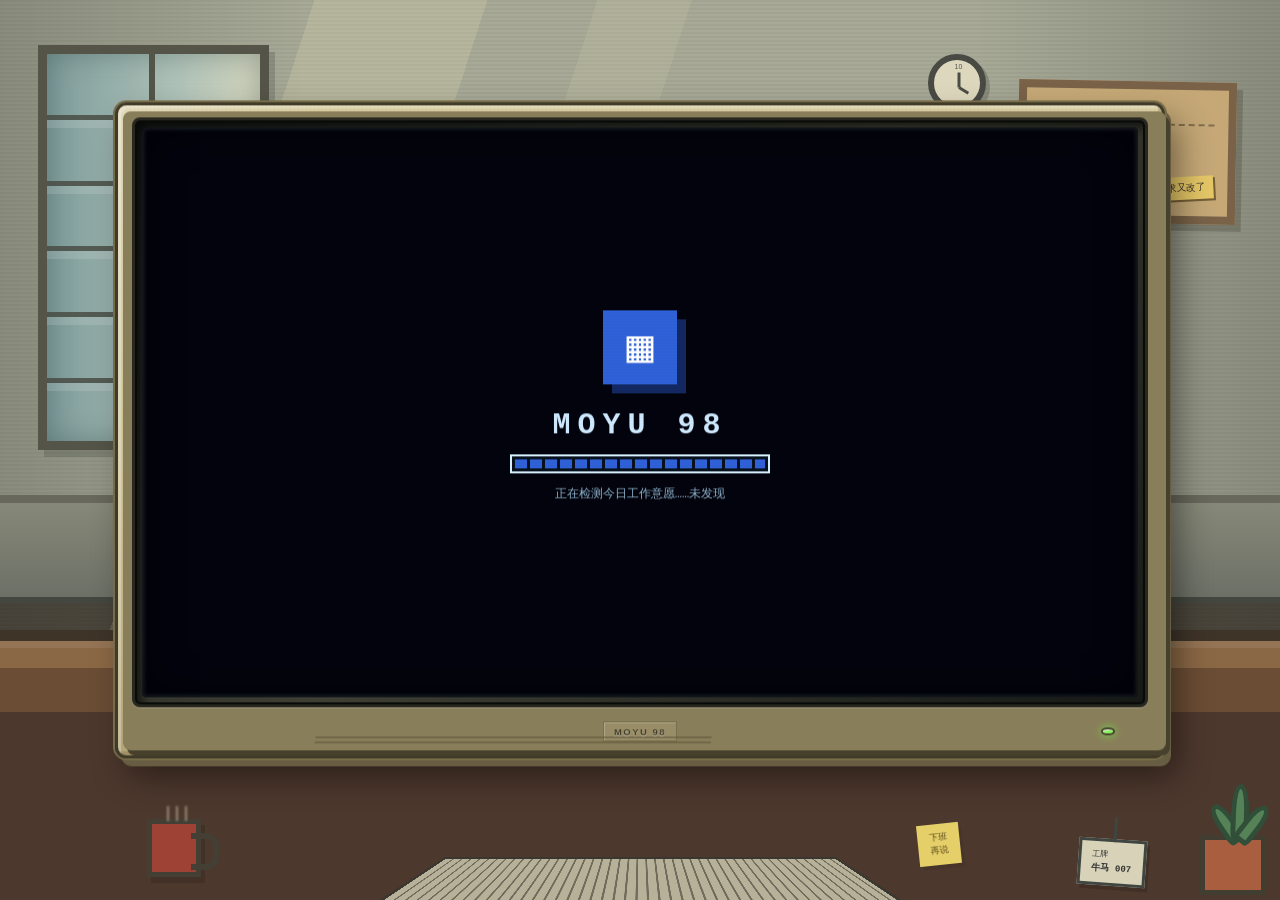
==== commit 5049356a: "Refine retro monitor shell and reduce rounded framing" ====
--- a/index.html
+++ b/index.html
@@ -1 +1 @@
-<!DOCTYPE html><!--flOo_kiwUMxpWU2kC5qy_--><html lang="zh-CN"><head><meta charSet="utf-8"/><meta name="viewport" content="width=device-width, initial-scale=1"/><link rel="stylesheet" href="./_next/static/css/a0ba5e4a6b75581c.css" data-precedence="next"/><link rel="preload" as="script" fetchPriority="low" href="./_next/static/chunks/webpack-c042ca735a68d6ec.js"/><script src="./_next/static/chunks/4bd1b696-c023c6e3521b1417.js" async=""></script><script src="./_next/static/chunks/255-3a91f01e1c0f613e.js" async=""></script><script src="./_next/static/chunks/main-app-e1e6aab9faa670de.js" async=""></script><script src="./_next/static/chunks/app/page-684b351fa354f359.js" async=""></script><title>MOYU 98 · 牛马第二人生模拟器</title><meta name="description" content="藏在复古办公电脑里的第二人生：上班种田、偷偷计划旅行、幻想度假，并把生活做成像素回忆。"/><meta property="og:title" content="MOYU 98 · 牛马第二人生模拟器"/><meta property="og:description" content="藏在复古办公电脑里的第二人生：上班种田、偷偷计划旅行、幻想度假，并把生活做成像素回忆。"/><meta property="og:image" content="http://localhost:3000/og.png"/><meta property="og:image:width" content="1536"/><meta property="og:image:height" content="1024"/><meta property="og:image:alt" content="MOYU 98 · 牛马第二人生模拟器"/><meta property="og:type" content="website"/><meta name="twitter:card" content="summary_large_image"/><meta name="twitter:title" content="MOYU 98 · 牛马第二人生模拟器"/><meta name="twitter:description" content="藏在复古办公电脑里的第二人生：上班种田、偷偷计划旅行、幻想度假，并把生活做成像素回忆。"/><meta name="twitter:image" content="http://localhost:3000/og.png"/><link rel="icon" href="/icon.svg?75d29203cb8f8055" type="image/svg+xml" sizes="any"/><script src="./_next/static/chunks/polyfills-42372ed130431b0a.js" noModule=""></script></head><body><div hidden=""><!--$--><!--/$--></div><main class="crt-stage office-mode"><div class="office-scene" aria-hidden="true"><div class="office-wall-light"></div><div class="office-window"><i></i><i></i><i></i><i></i><i></i></div><div class="office-board"><strong>今日事项</strong><span>□ 假装很忙</span><span>□ 准时摸鱼</span><b>需求又改了</b></div><div class="office-clock"><span>10</span><i></i><b></b></div><div class="office-cubicle-line"></div><div class="office-desk"><span class="desk-keyboard"></span><span class="desk-mug"><i></i></span><span class="desk-id-card">工牌<br/><b>牛马 007</b></span><span class="desk-note">下班<br/>再说</span><span class="desk-plant"><i></i><i></i><i></i></span></div></div><section class="crt-monitor " aria-label="MOYU 98 复古电脑"><div class="crt-screen-shell"><div class="crt-glass"><div class="boot-screen"><div class="boot-logo">▦</div><h1>MOYU 98</h1><div class="boot-progress"><i></i></div><p>正在检测今日工作意愿……未发现</p></div></div></div><footer class="crt-body" aria-hidden="true"><span class="crt-speaker"></span><strong>MOYU 98</strong><span class="crt-power-light"></span></footer></section></main><!--$--><!--/$--><script src="./_next/static/chunks/webpack-c042ca735a68d6ec.js" id="_R_" async=""></script><script>(self.__next_f=self.__next_f||[]).push([0])</script><script>self.__next_f.push([1,"1:\"$Sreact.fragment\"\n2:I[9766,[],\"\"]\n3:I[8924,[],\"\"]\n4:I[1959,[],\"ClientPageRoot\"]\n5:I[7544,[\"974\",\"static/chunks/app/page-684b351fa354f359.js\"],\"default\"]\n8:I[4431,[],\"OutletBoundary\"]\na:I[5278,[],\"AsyncMetadataOutlet\"]\nc:I[4431,[],\"ViewportBoundary\"]\ne:I[4431,[],\"MetadataBoundary\"]\nf:\"$Sreact.suspense\"\n11:I[7150,[],\"\"]\n:HL[\"./_next/static/css/a0ba5e4a6b75581c.css\",\"style\"]\n"])</script><script>self.__next_f.push([1,"0:{\"P\":null,\"b\":\"flOo-kiwUMxpWU2kC5qy_\",\"p\":\"\",\"c\":[\"\",\"\"],\"i\":false,\"f\":[[[\"\",{\"children\":[\"__PAGE__\",{}]},\"$undefined\",\"$undefined\",true],[\"\",[\"$\",\"$1\",\"c\",{\"children\":[[[\"$\",\"link\",\"0\",{\"rel\":\"stylesheet\",\"href\":\"./_next/static/css/a0ba5e4a6b75581c.css\",\"precedence\":\"next\",\"crossOrigin\":\"$undefined\",\"nonce\":\"$undefined\"}]],[\"$\",\"html\",null,{\"lang\":\"zh-CN\",\"children\":[\"$\",\"body\",null,{\"children\":[\"$\",\"$L2\",null,{\"parallelRouterKey\":\"children\",\"error\":\"$undefined\",\"errorStyles\":\"$undefined\",\"errorScripts\":\"$undefined\",\"template\":[\"$\",\"$L3\",null,{}],\"templateStyles\":\"$undefined\",\"templateScripts\":\"$undefined\",\"notFound\":[[[\"$\",\"title\",null,{\"children\":\"404: This page could not be found.\"}],[\"$\",\"div\",null,{\"style\":{\"fontFamily\":\"system-ui,\\\"Segoe UI\\\",Roboto,Helvetica,Arial,sans-serif,\\\"Apple Color Emoji\\\",\\\"Segoe UI Emoji\\\"\",\"height\":\"100vh\",\"textAlign\":\"center\",\"display\":\"flex\",\"flexDirection\":\"column\",\"alignItems\":\"center\",\"justifyContent\":\"center\"},\"children\":[\"$\",\"div\",null,{\"children\":[[\"$\",\"style\",null,{\"dangerouslySetInnerHTML\":{\"__html\":\"body{color:#000;background:#fff;margin:0}.next-error-h1{border-right:1px solid rgba(0,0,0,.3)}@media (prefers-color-scheme:dark){body{color:#fff;background:#000}.next-error-h1{border-right:1px solid rgba(255,255,255,.3)}}\"}}],[\"$\",\"h1\",null,{\"className\":\"next-error-h1\",\"style\":{\"display\":\"inline-block\",\"margin\":\"0 20px 0 0\",\"padding\":\"0 23px 0 0\",\"fontSize\":24,\"fontWeight\":500,\"verticalAlign\":\"top\",\"lineHeight\":\"49px\"},\"children\":404}],[\"$\",\"div\",null,{\"style\":{\"display\":\"inline-block\"},\"children\":[\"$\",\"h2\",null,{\"style\":{\"fontSize\":14,\"fontWeight\":400,\"lineHeight\":\"49px\",\"margin\":0},\"children\":\"This page could not be found.\"}]}]]}]}]],[]],\"forbidden\":\"$undefined\",\"unauthorized\":\"$undefined\"}]}]}]]}],{\"children\":[\"__PAGE__\",[\"$\",\"$1\",\"c\",{\"children\":[[\"$\",\"$L4\",null,{\"Component\":\"$5\",\"searchParams\":{},\"params\":{},\"promises\":[\"$@6\",\"$@7\"]}],null,[\"$\",\"$L8\",null,{\"children\":[\"$L9\",[\"$\",\"$La\",null,{\"promise\":\"$@b\"}]]}]]}],{},null,false]},null,false],[\"$\",\"$1\",\"h\",{\"children\":[null,[[\"$\",\"$Lc\",null,{\"children\":\"$Ld\"}],null],[\"$\",\"$Le\",null,{\"children\":[\"$\",\"div\",null,{\"hidden\":true,\"children\":[\"$\",\"$f\",null,{\"fallback\":null,\"children\":\"$L10\"}]}]}]]}],false]],\"m\":\"$undefined\",\"G\":[\"$11\",[]],\"s\":false,\"S\":true}\n"])</script><script>self.__next_f.push([1,"6:{}\n7:\"$0:f:0:1:2:children:1:props:children:0:props:params\"\n"])</script><script>self.__next_f.push([1,"d:[[\"$\",\"meta\",\"0\",{\"charSet\":\"utf-8\"}],[\"$\",\"meta\",\"1\",{\"name\":\"viewport\",\"content\":\"width=device-width, initial-scale=1\"}]]\n9:null\n"])</script><script>self.__next_f.push([1,"12:I[622,[],\"IconMark\"]\n"])</script><script>self.__next_f.push([1,"b:{\"metadata\":[[\"$\",\"title\",\"0\",{\"children\":\"MOYU 98 · 牛马第二人生模拟器\"}],[\"$\",\"meta\",\"1\",{\"name\":\"description\",\"content\":\"藏在复古办公电脑里的第二人生：上班种田、偷偷计划旅行、幻想度假，并把生活做成像素回忆。\"}],[\"$\",\"meta\",\"2\",{\"property\":\"og:title\",\"content\":\"MOYU 98 · 牛马第二人生模拟器\"}],[\"$\",\"meta\",\"3\",{\"property\":\"og:description\",\"content\":\"藏在复古办公电脑里的第二人生：上班种田、偷偷计划旅行、幻想度假，并把生活做成像素回忆。\"}],[\"$\",\"meta\",\"4\",{\"property\":\"og:image\",\"content\":\"http://localhost:3000/og.png\"}],[\"$\",\"meta\",\"5\",{\"property\":\"og:image:width\",\"content\":\"1536\"}],[\"$\",\"meta\",\"6\",{\"property\":\"og:image:height\",\"content\":\"1024\"}],[\"$\",\"meta\",\"7\",{\"property\":\"og:image:alt\",\"content\":\"MOYU 98 · 牛马第二人生模拟器\"}],[\"$\",\"meta\",\"8\",{\"property\":\"og:type\",\"content\":\"website\"}],[\"$\",\"meta\",\"9\",{\"name\":\"twitter:card\",\"content\":\"summary_large_image\"}],[\"$\",\"meta\",\"10\",{\"name\":\"twitter:title\",\"content\":\"MOYU 98 · 牛马第二人生模拟器\"}],[\"$\",\"meta\",\"11\",{\"name\":\"twitter:description\",\"content\":\"藏在复古办公电脑里的第二人生：上班种田、偷偷计划旅行、幻想度假，并把生活做成像素回忆。\"}],[\"$\",\"meta\",\"12\",{\"name\":\"twitter:image\",\"content\":\"http://localhost:3000/og.png\"}],[\"$\",\"link\",\"13\",{\"rel\":\"icon\",\"href\":\"/icon.svg?75d29203cb8f8055\",\"type\":\"image/svg+xml\",\"sizes\":\"any\"}],[\"$\",\"$L12\",\"14\",{}]],\"error\":null,\"digest\":\"$undefined\"}\n"])</script><script>self.__next_f.push([1,"10:\"$b:metadata\"\n"])</script></body></html>+<!DOCTYPE html><!--t1vLmvy_Tsw9eycTYjc5N--><html lang="zh-CN"><head><meta charSet="utf-8"/><meta name="viewport" content="width=device-width, initial-scale=1"/><link rel="stylesheet" href="./_next/static/css/63ffcee182a017c6.css" data-precedence="next"/><link rel="preload" as="script" fetchPriority="low" href="./_next/static/chunks/webpack-c042ca735a68d6ec.js"/><script src="./_next/static/chunks/4bd1b696-c023c6e3521b1417.js" async=""></script><script src="./_next/static/chunks/255-3a91f01e1c0f613e.js" async=""></script><script src="./_next/static/chunks/main-app-e1e6aab9faa670de.js" async=""></script><script src="./_next/static/chunks/app/page-684b351fa354f359.js" async=""></script><title>MOYU 98 · 牛马第二人生模拟器</title><meta name="description" content="藏在复古办公电脑里的第二人生：上班种田、偷偷计划旅行、幻想度假，并把生活做成像素回忆。"/><meta property="og:title" content="MOYU 98 · 牛马第二人生模拟器"/><meta property="og:description" content="藏在复古办公电脑里的第二人生：上班种田、偷偷计划旅行、幻想度假，并把生活做成像素回忆。"/><meta property="og:image" content="http://localhost:3000/og.png"/><meta property="og:image:width" content="1536"/><meta property="og:image:height" content="1024"/><meta property="og:image:alt" content="MOYU 98 · 牛马第二人生模拟器"/><meta property="og:type" content="website"/><meta name="twitter:card" content="summary_large_image"/><meta name="twitter:title" content="MOYU 98 · 牛马第二人生模拟器"/><meta name="twitter:description" content="藏在复古办公电脑里的第二人生：上班种田、偷偷计划旅行、幻想度假，并把生活做成像素回忆。"/><meta name="twitter:image" content="http://localhost:3000/og.png"/><link rel="icon" href="/icon.svg?75d29203cb8f8055" type="image/svg+xml" sizes="any"/><script src="./_next/static/chunks/polyfills-42372ed130431b0a.js" noModule=""></script></head><body><div hidden=""><!--$--><!--/$--></div><main class="crt-stage office-mode"><div class="office-scene" aria-hidden="true"><div class="office-wall-light"></div><div class="office-window"><i></i><i></i><i></i><i></i><i></i></div><div class="office-board"><strong>今日事项</strong><span>□ 假装很忙</span><span>□ 准时摸鱼</span><b>需求又改了</b></div><div class="office-clock"><span>10</span><i></i><b></b></div><div class="office-cubicle-line"></div><div class="office-desk"><span class="desk-keyboard"></span><span class="desk-mug"><i></i></span><span class="desk-id-card">工牌<br/><b>牛马 007</b></span><span class="desk-note">下班<br/>再说</span><span class="desk-plant"><i></i><i></i><i></i></span></div></div><section class="crt-monitor " aria-label="MOYU 98 复古电脑"><div class="crt-screen-shell"><div class="crt-glass"><div class="boot-screen"><div class="boot-logo">▦</div><h1>MOYU 98</h1><div class="boot-progress"><i></i></div><p>正在检测今日工作意愿……未发现</p></div></div></div><footer class="crt-body" aria-hidden="true"><span class="crt-speaker"></span><strong>MOYU 98</strong><span class="crt-power-light"></span></footer></section></main><!--$--><!--/$--><script src="./_next/static/chunks/webpack-c042ca735a68d6ec.js" id="_R_" async=""></script><script>(self.__next_f=self.__next_f||[]).push([0])</script><script>self.__next_f.push([1,"1:\"$Sreact.fragment\"\n2:I[9766,[],\"\"]\n3:I[8924,[],\"\"]\n4:I[1959,[],\"ClientPageRoot\"]\n5:I[7544,[\"974\",\"static/chunks/app/page-684b351fa354f359.js\"],\"default\"]\n8:I[4431,[],\"OutletBoundary\"]\na:I[5278,[],\"AsyncMetadataOutlet\"]\nc:I[4431,[],\"ViewportBoundary\"]\ne:I[4431,[],\"MetadataBoundary\"]\nf:\"$Sreact.suspense\"\n11:I[7150,[],\"\"]\n:HL[\"./_next/static/css/63ffcee182a017c6.css\",\"style\"]\n"])</script><script>self.__next_f.push([1,"0:{\"P\":null,\"b\":\"t1vLmvy-Tsw9eycTYjc5N\",\"p\":\"\",\"c\":[\"\",\"\"],\"i\":false,\"f\":[[[\"\",{\"children\":[\"__PAGE__\",{}]},\"$undefined\",\"$undefined\",true],[\"\",[\"$\",\"$1\",\"c\",{\"children\":[[[\"$\",\"link\",\"0\",{\"rel\":\"stylesheet\",\"href\":\"./_next/static/css/63ffcee182a017c6.css\",\"precedence\":\"next\",\"crossOrigin\":\"$undefined\",\"nonce\":\"$undefined\"}]],[\"$\",\"html\",null,{\"lang\":\"zh-CN\",\"children\":[\"$\",\"body\",null,{\"children\":[\"$\",\"$L2\",null,{\"parallelRouterKey\":\"children\",\"error\":\"$undefined\",\"errorStyles\":\"$undefined\",\"errorScripts\":\"$undefined\",\"template\":[\"$\",\"$L3\",null,{}],\"templateStyles\":\"$undefined\",\"templateScripts\":\"$undefined\",\"notFound\":[[[\"$\",\"title\",null,{\"children\":\"404: This page could not be found.\"}],[\"$\",\"div\",null,{\"style\":{\"fontFamily\":\"system-ui,\\\"Segoe UI\\\",Roboto,Helvetica,Arial,sans-serif,\\\"Apple Color Emoji\\\",\\\"Segoe UI Emoji\\\"\",\"height\":\"100vh\",\"textAlign\":\"center\",\"display\":\"flex\",\"flexDirection\":\"column\",\"alignItems\":\"center\",\"justifyContent\":\"center\"},\"children\":[\"$\",\"div\",null,{\"children\":[[\"$\",\"style\",null,{\"dangerouslySetInnerHTML\":{\"__html\":\"body{color:#000;background:#fff;margin:0}.next-error-h1{border-right:1px solid rgba(0,0,0,.3)}@media (prefers-color-scheme:dark){body{color:#fff;background:#000}.next-error-h1{border-right:1px solid rgba(255,255,255,.3)}}\"}}],[\"$\",\"h1\",null,{\"className\":\"next-error-h1\",\"style\":{\"display\":\"inline-block\",\"margin\":\"0 20px 0 0\",\"padding\":\"0 23px 0 0\",\"fontSize\":24,\"fontWeight\":500,\"verticalAlign\":\"top\",\"lineHeight\":\"49px\"},\"children\":404}],[\"$\",\"div\",null,{\"style\":{\"display\":\"inline-block\"},\"children\":[\"$\",\"h2\",null,{\"style\":{\"fontSize\":14,\"fontWeight\":400,\"lineHeight\":\"49px\",\"margin\":0},\"children\":\"This page could not be found.\"}]}]]}]}]],[]],\"forbidden\":\"$undefined\",\"unauthorized\":\"$undefined\"}]}]}]]}],{\"children\":[\"__PAGE__\",[\"$\",\"$1\",\"c\",{\"children\":[[\"$\",\"$L4\",null,{\"Component\":\"$5\",\"searchParams\":{},\"params\":{},\"promises\":[\"$@6\",\"$@7\"]}],null,[\"$\",\"$L8\",null,{\"children\":[\"$L9\",[\"$\",\"$La\",null,{\"promise\":\"$@b\"}]]}]]}],{},null,false]},null,false],[\"$\",\"$1\",\"h\",{\"children\":[null,[[\"$\",\"$Lc\",null,{\"children\":\"$Ld\"}],null],[\"$\",\"$Le\",null,{\"children\":[\"$\",\"div\",null,{\"hidden\":true,\"children\":[\"$\",\"$f\",null,{\"fallback\":null,\"children\":\"$L10\"}]}]}]]}],false]],\"m\":\"$undefined\",\"G\":[\"$11\",[]],\"s\":false,\"S\":true}\n"])</script><script>self.__next_f.push([1,"6:{}\n7:\"$0:f:0:1:2:children:1:props:children:0:props:params\"\n"])</script><script>self.__next_f.push([1,"d:[[\"$\",\"meta\",\"0\",{\"charSet\":\"utf-8\"}],[\"$\",\"meta\",\"1\",{\"name\":\"viewport\",\"content\":\"width=device-width, initial-scale=1\"}]]\n9:null\n"])</script><script>self.__next_f.push([1,"12:I[622,[],\"IconMark\"]\n"])</script><script>self.__next_f.push([1,"b:{\"metadata\":[[\"$\",\"title\",\"0\",{\"children\":\"MOYU 98 · 牛马第二人生模拟器\"}],[\"$\",\"meta\",\"1\",{\"name\":\"description\",\"content\":\"藏在复古办公电脑里的第二人生：上班种田、偷偷计划旅行、幻想度假，并把生活做成像素回忆。\"}],[\"$\",\"meta\",\"2\",{\"property\":\"og:title\",\"content\":\"MOYU 98 · 牛马第二人生模拟器\"}],[\"$\",\"meta\",\"3\",{\"property\":\"og:description\",\"content\":\"藏在复古办公电脑里的第二人生：上班种田、偷偷计划旅行、幻想度假，并把生活做成像素回忆。\"}],[\"$\",\"meta\",\"4\",{\"property\":\"og:image\",\"content\":\"http://localhost:3000/og.png\"}],[\"$\",\"meta\",\"5\",{\"property\":\"og:image:width\",\"content\":\"1536\"}],[\"$\",\"meta\",\"6\",{\"property\":\"og:image:height\",\"content\":\"1024\"}],[\"$\",\"meta\",\"7\",{\"property\":\"og:image:alt\",\"content\":\"MOYU 98 · 牛马第二人生模拟器\"}],[\"$\",\"meta\",\"8\",{\"property\":\"og:type\",\"content\":\"website\"}],[\"$\",\"meta\",\"9\",{\"name\":\"twitter:card\",\"content\":\"summary_large_image\"}],[\"$\",\"meta\",\"10\",{\"name\":\"twitter:title\",\"content\":\"MOYU 98 · 牛马第二人生模拟器\"}],[\"$\",\"meta\",\"11\",{\"name\":\"twitter:description\",\"content\":\"藏在复古办公电脑里的第二人生：上班种田、偷偷计划旅行、幻想度假，并把生活做成像素回忆。\"}],[\"$\",\"meta\",\"12\",{\"name\":\"twitter:image\",\"content\":\"http://localhost:3000/og.png\"}],[\"$\",\"link\",\"13\",{\"rel\":\"icon\",\"href\":\"/icon.svg?75d29203cb8f8055\",\"type\":\"image/svg+xml\",\"sizes\":\"any\"}],[\"$\",\"$L12\",\"14\",{}]],\"error\":null,\"digest\":\"$undefined\"}\n"])</script><script>self.__next_f.push([1,"10:\"$b:metadata\"\n"])</script></body></html>
--- a/_next/static/css/63ffcee182a017c6.css
+++ b/_next/static/css/63ffcee182a017c6.css
@@ -0,0 +1 @@
+:root{--navy:#071832;--blue:#0d4973;--desk:#0b6971;--silver:#c6c6c6;--light:#f5f1da;--shadow:#525252;--white:#fff;--ink:#101010;--winblue:#082d86;--winblue2:#2a66c9;--green:#2e9857;--yellow:#ffd666;--pink:#f09283}*{box-sizing:border-box}body,html{width:100%;height:100%;margin:0;overflow:hidden;background:#071f26;color:var(--ink);font-family:Courier New,SimSun,Microsoft YaHei,monospace}button,input{font:inherit;color:inherit}button{touch-action:manipulation}button:focus-visible{outline:3px dotted #fff;outline-offset:3px}.crt-stage{position:relative;isolation:isolate;width:100%;height:100dvh;display:grid;place-items:center;overflow:hidden;padding:clamp(8px,1.6vmin,20px);background:#59625b;perspective:1400px}.crt-monitor{position:relative;z-index:5;isolation:isolate;width:min(82vw,1280px,calc((100dvh - 116px)*1.6));height:auto;aspect-ratio:8/5;display:grid;grid-template-rows:minmax(0,1fr) 7.5%;padding:clamp(9px,1.35vmin,18px) clamp(10px,1.55vmin,22px) 0;border:3px solid #403a28;border-radius:clamp(9px,1.25vmin,15px);background:repeating-linear-gradient(90deg,rgba(92,82,50,.035) 0 1px,transparent 1px 4px),linear-gradient(106deg,rgba(255,255,255,.28),transparent 18%),linear-gradient(180deg,#d7cca0,#c8bb88 58%,#b2a372);box-shadow:inset 3px 3px 0 rgba(255,255,255,.25),inset -4px -4px 0 rgba(61,52,30,.18),0 0 0 2px #776c49,6px 8px 0 #665d42,12px 18px 34px rgba(0,0,0,.46);transform:translateY(-3%);transition:width .38s ease,transform .38s ease,padding .32s ease,grid-template-rows .32s ease,border-radius .32s ease}.crt-monitor:before{content:"";position:absolute;z-index:-1;inset:1% -.45% .8% .45%;border-radius:8px;background:#897e5a;box-shadow:4px 5px 0 #46402d}.crt-monitor:after{display:none}.crt-screen-shell{padding:clamp(6px,.78vmin,10px);border:3px solid #292820;border-radius:clamp(7px,.9vmin,11px);background:linear-gradient(135deg,#181b18,#414136 48%,#171a17);box-shadow:inset 0 0 0 2px #080a08,inset 6px 6px 12px rgba(0,0,0,.72),0 1px 0 rgba(255,255,255,.26)}.crt-glass,.crt-screen-shell{min-width:0;min-height:0;overflow:hidden}.crt-glass{position:relative;width:100%;height:100%;border-radius:clamp(3px,.55vmin,7px);background:#061817;box-shadow:inset 0 0 20px rgba(0,0,0,.62)}.crt-glass:before{z-index:500;border-radius:inherit;box-shadow:inset 0 0 34px 10px rgba(0,0,0,.3),inset 0 0 4px 2px rgba(193,229,207,.16)}.crt-glass:after,.crt-glass:before{content:"";position:absolute;inset:0;pointer-events:none}.crt-glass:after{z-index:501;opacity:.16;background:repeating-linear-gradient(0deg,rgba(0,0,0,.2) 0 1px,rgba(255,255,255,.04) 1px 3px);mix-blend-mode:multiply}.crt-glass>.boot-screen,.crt-glass>.retro-desktop,.crt-glass>.work-screen{width:100%;height:100%;min-height:0}.crt-body{position:relative;display:grid;grid-template-columns:1fr auto 1fr;align-items:center;min-width:0;color:#423c28;text-shadow:0 1px rgba(255,255,255,.44)}.crt-body strong{grid-column:2;font-family:Arial,Microsoft YaHei,sans-serif;font-size:clamp(9px,1.05vmin,13px);letter-spacing:.16em;padding:4px 10px 3px;border:1px solid rgba(67,59,35,.38);background:rgba(236,224,174,.16);box-shadow:inset 1px 1px rgba(255,255,255,.22)}.crt-speaker{position:absolute;left:18%;bottom:18%;width:39%;height:24%;opacity:.55;background:repeating-linear-gradient(0deg,transparent 0 3px,#5e563b 3px 5px);transform:skewX(-8deg)}.crt-power-light{justify-self:end;margin-right:7%;width:clamp(12px,1.5vmin,19px);height:clamp(7px,.85vmin,11px);border:2px solid #4a432f;border-radius:50%;background:#89f05e;box-shadow:0 0 8px #70e04c,inset 1px 1px rgba(255,255,255,.85)}.crt-monitor.screen-focused{width:min(98vw,1600px,calc((100dvh - 10px)*1.6));grid-template-rows:minmax(0,1fr) 4%;padding:clamp(4px,.58vmin,7px) clamp(5px,.72vmin,9px) 0;border-radius:clamp(6px,.75vmin,10px);transform:none}.crt-monitor.screen-focused .crt-screen-shell{padding:clamp(3px,.45vmin,6px);border-radius:clamp(4px,.55vmin,7px)}.crt-monitor.screen-focused .crt-glass{border-radius:clamp(2px,.32vmin,4px)}.crt-monitor.screen-focused .crt-body strong{font-size:clamp(8px,1vmin,12px);padding:3px 9px}.crt-monitor.screen-focused .crt-speaker{height:20%;bottom:23%;opacity:.38}.crt-monitor.screen-focused .crt-power-light{transform:scale(.72)}.office-scene{position:absolute;z-index:0;inset:0;overflow:hidden;background:linear-gradient(90deg,rgba(39,46,42,.24),transparent 24% 76%,rgba(39,46,42,.24)),linear-gradient(#a8aa97 0 64%,#77715f 64% 66%,#514a3f 66%);transition:opacity .35s ease,transform .45s ease,filter .35s ease}.office-scene:before{content:"";position:absolute;inset:0;background:repeating-linear-gradient(0deg,rgba(255,255,255,.025) 0 2px,rgba(0,0,0,.035) 2px 4px);mix-blend-mode:multiply;pointer-events:none}.office-wall-light{position:absolute;inset:0;background:linear-gradient(108deg,transparent 0 20%,rgba(255,243,190,.2) 20% 31%,transparent 31% 38%,rgba(255,243,190,.12) 38% 44%,transparent 44%);opacity:.8}.office-window{position:absolute;left:3%;top:5%;width:18%;height:45%;border:9px solid #555448;background:linear-gradient(90deg,#7e9c9b,#afc2b8 62%,#d3d5bd);box-shadow:6px 7px 0 rgba(39,42,35,.2),inset 0 0 28px rgba(33,57,58,.35)}.office-window:before{content:"";position:absolute;top:0;bottom:0;left:48%;border-left:6px solid #555448}.office-window i{display:block;height:17%;border-bottom:5px solid rgba(70,74,65,.82);box-shadow:0 8px 0 rgba(255,255,255,.13)}.office-board{position:absolute;right:3.5%;top:9%;width:17%;min-width:170px;padding:13px 14px 16px;display:grid;grid-gap:7px;gap:7px;border:8px solid #796248;background:#c5a876;color:#3e3429;box-shadow:6px 7px 0 rgba(47,42,34,.24);font-size:clamp(8px,.75vw,11px);transform:rotate(1deg)}.office-board strong{padding-bottom:6px;border-bottom:2px dashed rgba(66,52,35,.5);font-size:1.2em}.office-board b{justify-self:end;margin-top:4px;padding:5px 7px;background:#e5c767;box-shadow:2px 2px 0 #745f36;transform:rotate(-4deg);font-weight:400}.office-clock{position:absolute;right:23%;top:6%;width:58px;height:58px;border:6px solid #484a43;border-radius:50%;background:#ddd8bd;box-shadow:4px 4px 0 rgba(45,48,43,.24)}.office-clock span{position:absolute;top:3px;left:21px;font:7px Arial;color:#555}.office-clock b,.office-clock i{position:absolute;left:25px;top:26px;width:15px;height:3px;transform-origin:left;background:#4c4c44}.office-clock i{transform:rotate(-90deg)}.office-clock b{transform:rotate(32deg);width:11px}.office-cubicle-line{position:absolute;left:0;right:0;top:55%;height:12%;border-top:8px solid #68685c;border-bottom:6px solid #44473f;background:linear-gradient(#868878,#6d7066)}.office-desk{position:absolute;left:-2%;right:-2%;bottom:-4%;height:34%;border-top:11px solid #3f3428;background:linear-gradient(180deg,#8b6845 0 9%,#6b4d35 9% 24%,#4d382d 24%);box-shadow:inset 0 7px 0 rgba(255,255,255,.08)}.desk-keyboard{position:absolute;left:33%;bottom:6%;width:34%;height:28%;border:4px solid #39372f;background:repeating-linear-gradient(90deg,#b7b19a 0 8px,#706b5b 8px 10px),repeating-linear-gradient(0deg,transparent 0 7px,#625f53 7px 9px);transform:perspective(220px) rotateX(56deg);box-shadow:0 9px 0 rgba(44,31,24,.28)}.desk-mug{position:absolute;left:13%;bottom:20%;width:54px;height:58px;border:5px solid #443f35;background:#9d4234;box-shadow:4px 6px 0 rgba(42,29,23,.26)}.desk-mug:after{content:"";position:absolute;right:-23px;top:9px;width:22px;height:25px;border:6px solid #443f35;border-left:0;border-radius:0 13px 13px 0}.desk-mug i{position:absolute;left:8px;right:8px;top:-18px;height:15px;background:repeating-linear-gradient(90deg,transparent 0 7px,rgba(245,239,215,.45) 7px 9px);filter:blur(1px)}.desk-id-card{position:absolute;right:12%;bottom:17%;padding:7px 11px;border:3px solid #3f4540;background:#d7d2b8;color:#333;font-size:8px;line-height:1.6;transform:rotate(4deg);box-shadow:3px 4px 0 rgba(39,30,24,.28)}.desk-id-card:before{content:"";position:absolute;left:50%;bottom:100%;height:25px;border-left:3px solid #3f4540}.desk-id-card b,.desk-note{font-size:9px}.desk-note{position:absolute;right:26%;bottom:24%;padding:8px 12px;background:#e5cf68;color:#57481d;line-height:1.4;transform:rotate(-6deg);box-shadow:3px 4px 0 rgba(54,42,25,.2)}.desk-plant{position:absolute;right:3%;bottom:14%;width:66px;height:60px;border:5px solid #423d31;background:#a95f3f}.desk-plant i{position:absolute;left:25px;bottom:48px;width:18px;height:45px;border:5px solid #304e38;border-radius:50% 50% 20% 20%;background:#568258;transform-origin:bottom}.desk-plant i:first-child{transform:rotate(-35deg)}.desk-plant i:nth-child(2){height:58px;transform:rotate(2deg)}.desk-plant i:nth-child(3){transform:rotate(38deg)}.focus-mode .office-scene{opacity:.16;filter:blur(3px);transform:scale(1.08)}.office-exit-focus,.office-focus-button{position:absolute;z-index:20;border-color:#fff #4c493c #4c493c #fff;border-style:solid;border-width:3px;background:#d8c989;color:#302d25;box-shadow:4px 4px 0 rgba(36,29,22,.3);padding:8px 12px;font-size:9px;cursor:pointer}.office-focus-button{left:50%;bottom:2.4%;transform:translateX(-50%)}.office-exit-focus{top:12px;right:14px;background:#e7ddad}.office-exit-focus:hover,.office-focus-button:hover{background:#fff0a8}.office-exit-focus:active,.office-focus-button:active{border-color:#4c493c #fff #fff #4c493c;transform:translate(1px,1px)}.office-focus-button:active{transform:translate(calc(-50% + 1px),1px)}.boot-screen{height:100dvh;background:#02030c;color:#cfeaff;display:grid;place-content:center;justify-items:center;text-align:center;image-rendering:pixelated}.boot-logo{width:74px;height:74px;display:grid;place-items:center;background:#2f61d8;color:#fff;font-size:45px;box-shadow:9px 9px 0 #132963}.boot-screen h1{margin:24px 0 12px;letter-spacing:7px;font-size:30px}.boot-screen p{font-size:12px;color:#8fb4ce}.boot-progress{width:260px;height:19px;padding:3px;border:2px solid #d8f3ff;background:#08121f}.boot-progress i{display:block;height:100%;background:repeating-linear-gradient(90deg,#2f61d8 0 12px,transparent 12px 15px);animation:boot 1.1s steps(8) forwards}@keyframes boot{0%{width:8%}to{width:100%}}.retro-desktop{position:relative;width:100%;height:100dvh;overflow:hidden;background-color:var(--desk);background-image:linear-gradient(rgba(255,255,255,.025) 1px,transparent 0),linear-gradient(90deg,rgba(255,255,255,.025) 1px,transparent 0),radial-gradient(circle at 76% 30%,rgba(78,205,183,.15),transparent 33%);background-size:4px 4px,4px 4px,100% 100%;image-rendering:pixelated}.desktop-noise{position:absolute;inset:0;pointer-events:none;opacity:.1;background:repeating-linear-gradient(0deg,transparent 0 3px,#001a1f 4px);mix-blend-mode:multiply}.desktop-icons{position:absolute;z-index:2;top:22px;left:20px;display:grid;grid-template-columns:repeat(2,112px);grid-auto-rows:110px;grid-gap:8px 16px;gap:8px 16px}.desktop-icon{width:112px;height:104px;border:0;background:transparent;color:#fff;text-shadow:2px 2px 0 #00333b;display:flex;flex-direction:column;align-items:center;justify-content:flex-start;padding:4px;cursor:pointer}.desktop-icon:focus,.desktop-icon:hover{background:rgba(6,35,105,.55)}.desktop-icon>span{font-size:42px;line-height:48px;filter:drop-shadow(3px 3px 0 rgba(0,0,0,.35))}.desktop-icon strong{max-width:108px;padding:2px 4px;background:#073d77;font-size:11px;line-height:1.25}.desktop-icon small{font-size:8px;margin-top:3px;color:#d3f7ee}.desktop-widget{position:absolute;right:26px;top:25px;width:210px;padding:14px;background:#c4c4b5;border-color:#fff #383838 #383838 #fff;border-style:solid;border-width:3px;box-shadow:4px 4px 0 rgba(0,0,0,.28);display:grid;grid-gap:6px;gap:6px}.desktop-widget span{font-size:9px}.desktop-widget strong{font-size:16px;color:#722a24}.desktop-widget>div{height:16px;padding:2px;background:#888;border:2px inset #eee}.desktop-widget i{display:block;height:100%;background:repeating-linear-gradient(90deg,#2d9d59 0 10px,#59bb72 10px 13px)}.desktop-widget small{font-size:9px;text-align:right}.program-window{position:absolute;z-index:20;left:50%;top:50%;width:min(880px,calc(100% - 80px));height:min(620px,calc(100% - 100px));transform:translate(-50%,-50%);display:grid;grid-template-rows:31px 25px minmax(0,1fr) 23px;background:var(--silver);padding:3px;border-color:#fff #333 #333 #fff;border-style:solid;border-width:3px;box-shadow:8px 9px 0 rgba(0,0,0,.35)}.program-window.maximized{inset:4px 4px 43px;transform:none;width:auto;height:auto}.window-bar{height:31px;display:flex;align-items:center;gap:7px;padding:3px 4px 3px 8px;background:linear-gradient(90deg,var(--winblue),var(--winblue2));color:#fff}.window-bar strong{font-size:12px;white-space:nowrap;overflow:hidden;text-overflow:ellipsis}.tiny-program{font-size:16px}.window-controls{margin-left:auto;display:flex;gap:3px}.window-controls button{width:25px;height:23px;padding:0;border-color:#fff #3f3f3f #3f3f3f #fff;border-style:solid;border-width:2px;background:var(--silver);font-weight:700;line-height:17px;cursor:pointer}.window-controls button:active{border-color:#3f3f3f #fff #fff #3f3f3f}.window-controls .danger{font-size:20px;line-height:16px}.window-menu{height:25px;display:flex;gap:18px;align-items:center;padding:0 9px;border-bottom:2px groove #fff;font-size:10px}.window-menu span:first-letter{text-decoration:underline}.window-content{min-height:0;overflow:auto;background:#eee}.window-status{height:23px;display:flex;justify-content:space-between;align-items:center;padding:0 6px;border:2px inset #fff;font-size:8px}.farm-window .window-content{overflow:hidden}.farm-frame{display:block;width:100%;height:100%;border:0;background:#26352e}.travel-program{height:100%;display:grid;grid-template-columns:175px minmax(0,1fr);background:#ede9d2}.travel-sidebar{padding:12px 8px;background:#d2cfbd;border-right:2px ridge #fff;display:grid;align-content:start;grid-gap:4px;gap:4px}.folder{font-size:9px;padding:8px 7px;border:1px solid transparent;cursor:default}.folder.selected{background:#0b3e8c;color:#fff;border-color:#fff}.travel-main{min-width:0;padding:13px;overflow:auto}.travel-hero{display:flex;justify-content:space-between;gap:12px;padding:12px 15px;background:#f8f3da;border:3px double #393529;box-shadow:3px 3px 0 #b6ae8e}.file-path{font-size:8px;color:#645d4d}.travel-hero h2{margin:7px 0 5px;font-size:17px}.travel-hero p{margin:0;font-size:9px}.passport-stamp{width:70px;height:70px;border:4px double #9b3e3c;border-radius:50%;display:grid;place-content:center;text-align:center;color:#9b3e3c;font-weight:700;transform:rotate(8deg)}.passport-stamp small{font-size:9px}.travel-grid{display:grid;grid-template-columns:1.15fr .85fr;grid-gap:12px;gap:12px;margin-top:12px}.retro-panel{position:relative;min-height:238px;background:#f8f3da;border-color:#fff #7b7564 #7b7564 #fff;border-style:solid;border-width:3px;padding:32px 12px 12px}.panel-title{position:absolute;left:0;right:0;top:0;height:25px;padding:5px 8px;background:#334f7d;color:#fff;font-size:9px}.trip-map{overflow:hidden;background-color:#d6e3d1;background-image:linear-gradient(rgba(52,100,75,.13) 1px,transparent 0),linear-gradient(90deg,rgba(52,100,75,.13) 1px,transparent 0);background-size:20px 20px}.route-line{position:absolute;left:24%;top:54%;width:51%;height:4px;background:#b23c38;transform:rotate(-17deg);transform-origin:left center;box-shadow:0 2px 0 #fff}.map-node{position:absolute;width:38px;height:38px;border:3px solid #6f261f;border-radius:50%;background:#e65445;color:#fff;box-shadow:3px 3px 0 rgba(0,0,0,.25);cursor:pointer}.map-node span{position:absolute;top:39px;left:50%;transform:translateX(-50%);white-space:nowrap;background:#fff7ce;color:#202020;border:2px solid #564c35;padding:2px 4px;font-size:8px}.moscow{left:18%;top:58%}.petersburg{right:18%;top:30%}.map-node.pending{left:49%;top:36%;background:#f5d05f;color:#432c1c;border-color:#6c5635}.checklist{display:grid;align-content:start;grid-gap:8px;gap:8px}.old-progress{height:20px;padding:2px;background:#aaa;border:2px inset #fff}.old-progress i{display:block;height:100%;background:repeating-linear-gradient(90deg,#1e6e9b 0 12px,#4da3c0 12px 15px)}.checklist label{display:grid;grid-template-columns:18px 1fr;grid-gap:6px;gap:6px;align-items:start;font-size:9px;line-height:1.4}.checklist label.checked span{text-decoration:line-through;color:#777}.checklist input{margin:0;width:15px;height:15px;accent-color:#163e89}.polaroid-strip{display:flex;gap:12px;margin-top:12px;overflow:auto;padding:2px 2px 8px}.polaroid-strip button{min-width:120px;background:#fff;padding:7px 7px 10px;border:1px solid #aaa;box-shadow:3px 4px 0 #aaa;display:grid;justify-items:center;cursor:pointer}.polaroid-strip button>span{width:100%;height:58px;display:grid;place-items:center;background:#b9d0d0;font-size:31px}.polaroid-strip strong{font-size:10px;margin-top:5px}.polaroid-strip small{font-size:8px;color:#777}.polaroid-strip .locked{filter:grayscale(1);opacity:.75}.fantasy-program{height:100%;min-height:0;background:#76ced0;color:#493e30}.fantasy-scene{position:relative;width:100%;height:100%;min-height:330px;overflow:hidden;isolation:isolate;background:#64c6cb;image-rendering:pixelated}.lagoon-base{position:absolute;inset:0;background-color:#65c7ca;background-image:radial-gradient(ellipse at 72% 78%,rgba(226,245,209,.74),transparent 23%),radial-gradient(ellipse at 25% 32%,rgba(72,164,174,.55),transparent 31%),linear-gradient(145deg,#3faebc 0 18%,#6ed0cf 49%,#a7ded0 82%,#e7e1b6)}.lagoon-light{position:absolute;inset:0;opacity:.48;background-image:linear-gradient(112deg,transparent 0 46%,rgba(255,255,220,.5) 47% 48%,transparent 49% 100%),linear-gradient(72deg,transparent 0 64%,rgba(255,255,235,.32) 65% 66%,transparent 67% 100%);background-size:86px 44px,123px 59px;animation:lagoon-glimmer 9s linear infinite}.wave-field{position:absolute;inset:0;pointer-events:none;mix-blend-mode:screen}.wave-back{opacity:.28;background:repeating-linear-gradient(165deg,transparent 0 22px,rgba(238,255,242,.62) 23px 25px,transparent 26px 49px);background-size:92px 52px;animation:wave-drift 7s linear infinite}.wave-front{opacity:.44;background-image:radial-gradient(ellipse at center,transparent 0 56%,rgba(235,255,239,.72) 58% 61%,transparent 63%);background-size:135px 64px;animation:wave-breathe 5.5s ease-in-out infinite alternate}.reef{position:absolute;z-index:1;border-radius:45%;opacity:.48;filter:blur(1px);background:radial-gradient(circle at 20% 40%,#407f76 0 5%,transparent 6%),radial-gradient(circle at 62% 55%,#567f6d 0 7%,transparent 8%),radial-gradient(circle at 44% 35%,#4a9182 0 11%,transparent 12%),#579b8c}.reef-one{left:9%;top:18%;width:220px;height:118px;transform:rotate(-12deg)}.reef-two{left:34%;bottom:16%;width:250px;height:142px;transform:rotate(8deg)}.reef-three{right:19%;top:27%;width:185px;height:104px}.fish-school{position:absolute;z-index:3;inset:0;overflow:hidden;pointer-events:none}.fish-school i{position:absolute;left:-35px;top:var(--fish-y);width:14px;height:7px;background:#318c98;-webkit-clip-path:polygon(0 50%,33% 0,78% 15%,100% 50%,78% 85%,33% 100%);clip-path:polygon(0 50%,33% 0,78% 15%,100% 50%,78% 85%,33% 100%);opacity:.72;animation:fish-swim var(--fish-duration) linear infinite;animation-delay:var(--fish-delay);filter:drop-shadow(8px 2px 0 rgba(31,119,128,.45))}.fish-school i:nth-child(3n){background:#e78457;filter:drop-shadow(8px 2px 0 rgba(202,104,71,.42))}.fish-school i:nth-child(2n){animation-direction:reverse;top:calc(var(--fish-y) + 7%)}.far-island{position:absolute;z-index:2;right:-3%;top:2%;width:35%;height:14%;border-radius:50% 20% 42% 55%;background:#f5e4b3;box-shadow:0 8px 0 rgba(118,166,119,.42)}.far-island:after{content:"";position:absolute;left:12%;right:5%;top:-9px;height:48px;background:radial-gradient(ellipse at bottom,#507f55 0 44%,transparent 46%);background-size:47px 43px}.far-palms{position:absolute;z-index:2;left:35%;top:-21px;width:9px;height:54px;background:#79583c;transform:rotate(8deg)}.far-palms:after{content:"✦";position:absolute;left:-26px;top:-16px;width:60px;color:#42764f;font-size:42px;text-shadow:-30px 7px #4f875a,29px 8px #3e744d}.long-pier{position:absolute;z-index:5;left:57%;top:18%;width:41%;height:25px;background:repeating-linear-gradient(90deg,#a8794d 0 23px,#785438 23px 26px);border:3px solid #62452f;transform:rotate(-13deg);transform-origin:left center;box-shadow:0 7px 0 rgba(67,116,103,.28)}.long-pier:after{content:"";position:absolute;left:12px;right:12px;top:25px;height:35px;background:repeating-linear-gradient(90deg,transparent 0 28px,#704d35 29px 34px,transparent 35px 55px)}.pier-rails{top:-11px;border-top:3px solid #76513a}.pier-rails,.pier-rails:after{position:absolute;left:0;right:0}.pier-rails:after{content:"";top:-3px;height:15px;background:repeating-linear-gradient(90deg,#76513a 0 4px,transparent 4px 48px)}.pier-npc{right:19%;top:-25px;width:12px;height:20px;background:#50736d;animation:npc-pause 11s steps(8) infinite}.pier-npc,.pier-npc:before{position:absolute;border:2px solid #49392d}.pier-npc:before{content:"";left:1px;top:-8px;width:7px;height:7px;background:#d49a68}.water-bungalow{position:absolute;z-index:7;left:48%;top:13%;width:155px;height:105px;background:#c99a62;border:4px solid #5d4632;box-shadow:10px 14px 0 rgba(49,112,104,.28)}.bungalow-roof{position:absolute;left:-19px;right:-19px;top:-34px;height:45px;background:repeating-linear-gradient(165deg,#8a6946 0 6px,#a57d51 6px 13px);border:4px solid #59442f;-webkit-clip-path:polygon(9% 100%,23% 0,77% 0,93% 100%);clip-path:polygon(9% 100%,23% 0,77% 0,93% 100%)}.bungalow-wall{position:absolute;inset:15px 8px 7px;background:#d8ad72}.bungalow-door{position:absolute;left:56px;bottom:7px;width:36px;height:55px;background:#6e8a7e;border:4px solid #59442f}.bungalow-door:after{content:"";position:absolute;right:5px;top:25px;width:4px;height:4px;background:#f0d492}.beach-shore{position:absolute;z-index:6;right:-9%;bottom:-26%;width:54%;height:79%;border-radius:72% 0 0 0;background-color:#f3e2b5;background-image:radial-gradient(#d4b887 1px,transparent 0);background-size:17px 14px;box-shadow:-12px -8px 0 rgba(236,244,210,.66),-23px -13px 0 rgba(221,251,232,.3)}.palm{position:absolute;z-index:12;pointer-events:none}.palm-main{right:4%;bottom:25%;transform:scale(1.15)}.palm-small{right:27%;bottom:7%;transform:scale(.72)}.palm-trunk{display:block;width:18px;height:145px;background:repeating-linear-gradient(0deg,#825a3b 0 12px,#a97848 12px 17px);border:3px solid #59442f;transform:rotate(9deg);transform-origin:bottom;box-shadow:5px 5px 0 rgba(59,72,48,.2)}.palm-crown{position:absolute;left:4px;top:-14px;width:8px;height:8px;animation:palm-crown-sway 4.8s ease-in-out infinite;transform-origin:50% 100%}.palm-small .palm-crown{animation-duration:5.7s;animation-delay:-2.1s}.windy .palm-crown{animation-duration:2.6s}.palm-crown i{position:absolute;left:0;top:0;width:88px;height:23px;border-radius:70% 8%;background:repeating-linear-gradient(90deg,#4d8050 0 12px,#3f6f49 12px 17px);border:3px solid #3e593b;transform-origin:0 50%;animation:frond-rustle 3.4s ease-in-out infinite}.palm-crown i:first-child{transform:rotate(-155deg)}.palm-crown i:nth-child(2){transform:rotate(-105deg);animation-delay:-.6s}.palm-crown i:nth-child(3){transform:rotate(-48deg);animation-delay:-1.1s}.palm-crown i:nth-child(4){transform:rotate(14deg);animation-delay:-1.7s}.palm-crown i:nth-child(5){transform:rotate(63deg);animation-delay:-2.2s}.lounger{position:absolute;z-index:15;right:27%;bottom:19%;width:92px;height:80px;transform:rotate(-4deg)}.lounger-frame{position:absolute;inset:8px 7px 0;background:repeating-linear-gradient(90deg,#6e9181 0 13px,#f1dfb5 13px 25px);border:4px solid #604936;-webkit-clip-path:polygon(0 0,100% 17%,84% 100%,18% 88%);clip-path:polygon(0 0,100% 17%,84% 100%,18% 88%)}.vacationer{position:absolute;left:31px;top:9px;width:24px;height:50px;background:#e3a16d;border:3px solid #49392e;border-radius:45%}.vacationer:before{content:"";position:absolute;left:-4px;top:-17px;width:27px;height:22px;background:#4e3b31;border:3px solid #49392e;border-radius:50% 50% 25% 25%}.vacationer:after{content:"";position:absolute;left:-10px;top:19px;width:40px;height:20px;background:#5e8c7c;border:3px solid #49392e}.recline .lounger{animation:lounger-relax .55s steps(3)}.beach-dog{position:absolute;z-index:16;right:10%;bottom:9%;width:65px;height:36px;background:#bd8759;border:4px solid #523f31;border-radius:50% 48% 38% 42%;animation:dog-breathe 3.2s steps(2) infinite}.beach-dog:before{content:"";position:absolute;left:-20px;bottom:0;width:31px;height:29px;background:#d9a36c;border:4px solid #523f31;border-radius:42%}.beach-dog:after{content:"Z";position:absolute;right:-8px;top:-19px;color:#5b4a39;font-size:13px;animation:sleep-z 2.2s steps(3) infinite}.beach-dog i{position:absolute;left:-13px;top:8px;width:6px;height:6px;background:#523f31;box-shadow:13px 0 #523f31}.beach-gull{position:absolute;z-index:17;right:42%;bottom:13%;width:36px;height:24px;background:#f1ead1;border:3px solid #4f493c;border-radius:55%;transition:transform .55s steps(4)}.beach-gull:before{content:"";position:absolute;right:-13px;top:4px;border-left:14px solid #d59a48;border-top:5px solid transparent;border-bottom:5px solid transparent}.beach-gull:after{content:"";position:absolute;left:7px;top:14px;width:16px;height:10px;border-bottom:4px solid #4f493c}.beach-gull.feeding{transform:translate(50px,18px) rotate(8deg)}.beach-gull.feeding i:after{content:"••";position:absolute;left:34px;top:21px;color:#a76f45;font-size:11px}.fantasy-cooler{z-index:18;right:20%;bottom:17%;width:54px;height:42px;background:#77afad;box-shadow:inset 0 -9px #5c9394}.fantasy-cooler,.fantasy-cooler>i{position:absolute;border:4px solid #4e4b3d}.fantasy-cooler>i{left:-5px;right:-5px;top:-10px;height:13px;background:#dce5cc;transform-origin:left bottom;transition:transform .35s steps(3)}.fantasy-cooler.open>i{transform:rotate(-38deg)}.fantasy-cooler b{display:block;margin:13px 0 0;text-align:center;color:#eff4dc;font-size:7px}.fantasy-radio{position:absolute;z-index:18;right:31%;bottom:8%;width:47px;height:32px;background:#6d7770;border:4px solid #45443a}.fantasy-radio:before{content:"";position:absolute;left:5px;top:7px;width:18px;height:14px;background:#303934}.fantasy-radio:after{content:"";position:absolute;right:7px;top:-18px;width:3px;height:19px;background:#45443a;transform:rotate(18deg)}.fantasy-radio b{position:absolute;right:5px;top:4px;color:#e9c96f;font-size:10px}.fantasy-radio.playing{animation:radio-hop .34s steps(2) 4}.fantasy-title{position:absolute;z-index:30;left:12px;top:11px;display:flex;align-items:center;gap:7px;padding:7px 9px;background:rgba(245,230,188,.91);border:3px solid #5d4c39;box-shadow:3px 3px 0 rgba(66,89,68,.35);font-size:8px}.fantasy-title span{font-weight:700}.fantasy-title strong{font-size:9px}.fantasy-title i{font-style:normal;color:#467f69}.fantasy-bubble{position:absolute;z-index:30;right:24%;bottom:35%;max-width:250px;padding:8px 10px;background:#f7e9bf;border:3px solid #574738;box-shadow:3px 3px 0 rgba(64,88,65,.3);font-size:9px}.fantasy-bubble:after{content:"";position:absolute;right:24px;bottom:-11px;border:6px solid transparent;border-top-color:#574738}.fantasy-toolbelt{position:absolute;z-index:40;left:50%;bottom:10px;transform:translateX(-50%);display:flex;gap:5px;padding:5px;background:rgba(238,221,178,.88);border:3px solid #66523c;box-shadow:4px 4px 0 rgba(62,88,68,.35);opacity:.48;transition:opacity .2s,transform .2s}.fantasy-toolbelt:focus-within,.fantasy-toolbelt:hover{opacity:1;transform:translate(-50%,-3px)}.fantasy-toolbelt button{min-width:74px;height:56px;display:grid;grid-template-columns:30px 1fr;align-items:center;border:3px solid #65523c;background:#efe2ba;color:#4a4134;font-family:inherit;cursor:pointer;padding:5px}.fantasy-toolbelt button.active,.fantasy-toolbelt button:hover{background:#cbe0bc;transform:translateY(-2px)}.fantasy-toolbelt span{font-size:23px}.fantasy-toolbelt b{font-size:8px}.fantasy-window .window-content{overflow:hidden}@keyframes lagoon-glimmer{to{background-position:172px 44px,-123px 59px}}@keyframes wave-drift{to{background-position:184px 52px}}@keyframes wave-breathe{to{background-position:62px 18px;opacity:.62}}@keyframes fish-swim{0%{transform:translateX(-5vw) scale(var(--fish-scale))}to{transform:translateX(112vw) scale(var(--fish-scale))}}@keyframes palm-crown-sway{0%,to{transform:rotate(-4deg)}50%{transform:rotate(7deg)}}@keyframes frond-rustle{0%,to{filter:brightness(.96)}50%{filter:brightness(1.12)}}@keyframes npc-pause{0%,18%{transform:translateX(0)}45%,62%{transform:translateX(-58px)}80%,to{transform:translateX(-18px)}}@keyframes dog-breathe{50%{transform:scaleY(.94)}}@keyframes sleep-z{0%{transform:translateY(5px);opacity:0}50%{opacity:1}to{transform:translate(8px,-9px);opacity:0}}@keyframes lounger-relax{50%{transform:rotate(-8deg) translateY(4px)}}@keyframes radio-hop{50%{transform:translateY(-4px)}}.maldives .lagoon-base{background-color:#65c7ca;background-position:50%;background-size:cover;background-repeat:no-repeat}.maldives .beach-shore,.maldives .far-island,.maldives .long-pier,.maldives .reef,.maldives .water-bungalow{display:none}.maldives .lagoon-light{opacity:.28;mix-blend-mode:screen}.maldives .fish-school,.maldives .wave-field{-webkit-clip-path:polygon(0 0,100% 0,100% 38%,91% 41%,84% 47%,78% 55%,69% 64%,57% 77%,43% 100%,0 100%);clip-path:polygon(0 0,100% 0,100% 38%,91% 41%,84% 47%,78% 55%,69% 64%,57% 77%,43% 100%,0 100%)}.maldives .wave-back{opacity:.2}.maldives .wave-front{opacity:.3}.maldives .fish-school{mix-blend-mode:multiply}.maldives .palm-main{right:3%;bottom:19%}.maldives .palm-small{right:31%;bottom:5%}.maldives .wave-front{opacity:.34;background-image:radial-gradient(ellipse 42px 3px at 12% 24%,rgba(241,255,244,.85) 0 80%,transparent 84%),radial-gradient(ellipse 28px 2px at 31% 45%,rgba(241,255,244,.68) 0 80%,transparent 84%),radial-gradient(ellipse 54px 3px at 48% 18%,rgba(241,255,244,.72) 0 80%,transparent 84%),radial-gradient(ellipse 34px 2px at 66% 37%,rgba(241,255,244,.68) 0 80%,transparent 84%),radial-gradient(ellipse 46px 3px at 78% 16%,rgba(241,255,244,.74) 0 80%,transparent 84%),radial-gradient(ellipse 30px 2px at 23% 72%,rgba(241,255,244,.6) 0 80%,transparent 84%),radial-gradient(ellipse 38px 3px at 56% 68%,rgba(241,255,244,.64) 0 80%,transparent 84%);background-size:100% 100%;animation:wave-streaks 5.8s ease-in-out infinite alternate}.maldives .palm,.maldives .wave-front{display:none!important}.vacationer-sprite{position:absolute;z-index:2;left:13px;top:-22px;width:76px;height:96px;background-image:var(--farmer-sprites);background-size:400% 400%;background-position:0 66.666%;background-repeat:no-repeat;image-rendering:pixelated;filter:drop-shadow(3px 4px 0 rgba(72,61,45,.25));transform:rotate(4deg)}.recline .vacationer-sprite{animation:vacationer-nod .52s steps(2) 2}.beach-pet{position:absolute;z-index:16;right:9%;bottom:7%;width:86px;height:76px;background-image:var(--pet-sprites);background-size:400% 200%;background-position:0 0;background-repeat:no-repeat;image-rendering:pixelated;animation:pet-nap 3.2s steps(2) infinite;filter:drop-shadow(3px 4px 0 rgba(67,58,43,.24))}.beach-pet:after{content:"Z";position:absolute;right:2px;top:-9px;color:#5b4a39;font-size:13px;animation:sleep-z 2.2s steps(3) infinite}.beach-tree{position:absolute;z-index:10;background-image:var(--environment-sprites);background-size:400% 200%;background-position:0 0;background-repeat:no-repeat;image-rendering:pixelated;transform-origin:50% 100%;filter:drop-shadow(4px 6px 0 rgba(55,82,58,.22));animation:tree-sprite-sway 5.6s ease-in-out infinite}.tree-main{right:-5%;bottom:22%;width:165px;height:165px}.tree-small{right:18%;bottom:-4%;width:92px;height:92px;animation-duration:6.4s;animation-delay:-2.6s}.beach-vegetation{position:absolute;z-index:11;inset:0;pointer-events:none}.coast-grass{position:absolute;display:block;background-image:var(--ground-sprites);background-size:300% 200%;background-repeat:no-repeat;image-rendering:pixelated;filter:drop-shadow(2px 3px 0 rgba(55,82,58,.18));animation:ground-rustle 4.3s ease-in-out infinite;transform-origin:50% 100%}.grass-one{right:4%;bottom:16%;width:64px;height:52px;background-position:0 0}.grass-two{right:25%;bottom:3%;width:72px;height:63px;background-position:50% 0;animation-delay:-1.7s}.coast-clover{right:13%;bottom:2%;width:58px;height:48px;background-position:100% 0;animation-delay:-2.4s}.coast-flowers{right:35%;bottom:5%;width:62px;height:53px;background-position:0 100%;animation-delay:-.9s}.coast-fern{right:1%;bottom:3%;width:72px;height:58px;background-position:100% 100%;animation-delay:-3.2s}.windy .beach-tree,.windy .coast-grass{animation-duration:2.5s}@keyframes wave-streaks{0%{transform:translate3d(-9px,2px,0);opacity:.22}to{transform:translate3d(16px,-3px,0);opacity:.42}}@keyframes vacationer-nod{50%{transform:rotate(8deg) translateY(4px)}}@keyframes pet-nap{50%{transform:scaleY(.95) translateY(2px)}}@keyframes tree-sprite-sway{0%,to{transform:rotate(-1.8deg)}50%{transform:rotate(2.4deg)}}@keyframes ground-rustle{0%,to{transform:skewX(-1deg)}50%{transform:skewX(3deg)}}.memory-program{min-height:100%;padding:14px;background:#d8d5c4}.memory-toolbar{display:flex;gap:7px;padding-bottom:12px}.memory-toolbar button{border-color:#fff #555 #555 #fff;border-style:solid;border-width:2px;background:#c7c7c7;padding:6px 10px;font-size:9px;cursor:pointer}.memory-intro{display:grid;grid-template-columns:100px 1fr;grid-gap:16px;gap:16px;align-items:center;background:#f5efdc;border:3px double #5b5445;padding:17px}.old-camera{font-size:64px;text-align:center}.memory-intro h2{font-size:16px;margin:0 0 8px}.memory-intro p{font-size:9px;line-height:1.7;margin:0;color:#5f5a4d}.memory-cards{display:grid;grid-template-columns:repeat(3,1fr);grid-gap:13px;gap:13px;margin-top:13px}.memory-cards button{min-height:160px;border-color:#fff #696969 #696969 #fff;border-style:solid;border-width:3px;background:#ebe4cc;display:grid;place-content:center;justify-items:center;grid-gap:6px;gap:6px;cursor:pointer;font-size:42px}.memory-cards strong{font-size:11px}.memory-cards small{font-size:8px;color:#6e685b}.memory-cards .add-memory{border-style:dashed;font-size:34px;background:#d5d1c2}.start-menu{position:absolute;z-index:100;left:3px;bottom:42px;width:320px;height:min(430px,calc(100% - 48px));display:grid;grid-template-columns:38px 1fr;background:var(--silver);border-color:#fff #333 #333 #fff;border-style:solid;border-width:3px;box-shadow:5px 5px 0 rgba(0,0,0,.35)}.start-brand{writing-mode:vertical-rl;transform:rotate(180deg);padding:10px 8px;background:#747474;color:#d7d7d7;font-weight:700;font-size:20px;letter-spacing:2px}.start-brand span{color:#fff}.start-items{padding:5px;display:grid;align-content:start;overflow:auto}.start-items button{display:grid;grid-template-columns:42px 1fr;align-items:center;text-align:left;grid-gap:8px;gap:8px;border:0;background:transparent;padding:7px;cursor:pointer}.start-items button:hover{background:#082d86;color:#fff}.start-items button>span{font-size:28px}.start-items button div{display:grid}.start-items strong{font-size:10px}.start-items small{font-size:8px;color:#5e5e5e}.start-items button:hover small{color:#d9e7ff}.taskbar{position:absolute;z-index:110;left:0;right:0;bottom:0;height:42px;padding:4px;display:flex;align-items:center;gap:5px;background:var(--silver);border-top:3px solid #fff}.taskbar button{height:31px;border-color:#fff #444 #444 #fff;border-style:solid;border-width:2px;background:var(--silver);cursor:pointer;font-size:9px}.start-button{min-width:121px;font-weight:700}.start-button span{display:inline-grid;place-items:center;width:20px;height:20px;background:#1856ad;color:#fff;margin-right:4px}.task-divider{height:31px;border-left:2px ridge #fff}.task-program{width:min(230px,28vw);overflow:hidden;white-space:nowrap;text-overflow:ellipsis;text-align:left;padding:0 10px}.task-program.active{border-color:#555 #fff #fff #555;background:#b5b5b5}.task-program span{margin-right:8px}.boss-button{margin-left:auto;padding:0 11px;background:#f0d88a!important}.tray{height:31px;padding:3px 7px;display:flex;align-items:center;gap:6px;border:2px inset #eee;font-size:11px}.tray div{display:grid;text-align:right;min-width:64px}.tray strong{font-size:10px}.tray small{font-size:7px}.retro-toast{position:absolute;z-index:200;right:15px;bottom:55px;max-width:min(360px,calc(100% - 30px));padding:11px 13px;background:#fff3c4;border:3px solid #29291e;box-shadow:4px 4px 0 rgba(0,0,0,.4);font-size:9px;animation:toastIn .18s steps(2)}@keyframes toastIn{0%{transform:translateY(12px);opacity:0}}.work-screen{height:100dvh;background:#d8d8d8;display:grid;grid-template-rows:35px 27px 31px minmax(0,1fr) 24px;font-family:Arial,Microsoft YaHei,sans-serif}.work-screen>header{display:flex;align-items:center;gap:20px;padding:0 10px;background:#16633d;color:#fff;font-size:12px}.work-screen>header span{opacity:.9}.work-screen>header button{margin-left:auto;border:1px solid rgba(255,255,255,.55);background:rgba(255,255,255,.12);color:#fff;padding:4px 9px;cursor:pointer}.formula-bar,.sheet-tools{display:flex;align-items:center;padding:0 9px;background:#eee;border-bottom:1px solid #aaa;font-size:11px}.formula-bar{gap:9px}.formula-bar span{font-style:italic;font-weight:700}.formula-bar input{height:22px;flex:1 1;border:1px solid #aaa;background:#fff;padding:0 7px}.work-screen table{width:100%;height:max-content;border-collapse:collapse;background:#fff;font-size:11px}.work-screen td,.work-screen th{border:1px solid #b8b8b8;padding:8px}.work-screen thead th{background:#e8e8e8}.work-screen tbody th{width:38px;background:#ededed}.work-chart{position:absolute;right:8%;bottom:15%;width:330px;height:210px;padding:25px 20px 40px;background:#fff;border:1px solid #888;box-shadow:5px 5px 10px rgba(0,0,0,.2);display:flex;align-items:flex-end;justify-content:center;gap:14px}.work-chart div{width:35px;background:#4b8dc8}.work-chart span{position:absolute;left:14px;right:14px;bottom:12px;font-size:10px;text-align:center}.work-screen>footer{padding:5px 10px;background:#16633d;color:#fff;font-size:10px}.figma-workspace{position:relative;height:100%!important;min-height:0;display:grid;grid-template-columns:220px minmax(0,1fr) 250px;grid-template-rows:42px minmax(0,1fr) 25px;background:#2c2c2c;color:#e8e8e8;font-family:Inter,Arial,Microsoft YaHei,sans-serif;overflow:hidden}.figma-topbar{grid-column:1/-1;display:flex;align-items:center;gap:8px;padding:0 9px;background:#202020;border-bottom:1px solid #444;font-size:11px}.figma-topbar button{color:#eee;border:0;background:transparent;height:30px;min-width:30px;border-radius:5px;cursor:pointer}.figma-topbar button.active,.figma-topbar button:hover{background:#4a4a4a}.figma-mark{width:25px;height:25px;display:grid;place-items:center;background:#f24e1e;border-radius:6px;color:#fff;font-size:15px}.figma-menu{font-size:16px}.figma-tools{display:flex;border-left:1px solid #444;border-right:1px solid #444;padding:0 7px}.figma-file{margin-left:8px;white-space:nowrap;overflow:hidden;text-overflow:ellipsis}.figma-saving{margin-left:auto;color:#9c9c9c;white-space:nowrap}.figma-topbar .figma-share{background:#0d99ff;padding:0 14px;color:#fff}.figma-topbar .figma-exit{border:1px solid #555;padding:0 10px}.figma-left,.figma-right{background:#252525;min-height:0;overflow:auto;font-size:10px}.figma-left{border-right:1px solid #444}.figma-right{border-left:1px solid #444}.figma-tabs{display:flex;gap:18px;padding:0 14px;border-bottom:1px solid #444}.figma-tabs,.figma-tabs b{height:38px;align-items:center}.figma-tabs b{display:grid;border-bottom:2px solid #0d99ff}.figma-tabs span{color:#aaa}.figma-page{display:flex;justify-content:space-between;padding:14px 13px 7px}.figma-left ul{list-style:none;margin:0;padding:0}.figma-left li{padding:7px 11px;white-space:nowrap;overflow:hidden;text-overflow:ellipsis}.figma-left li.indent{padding-left:30px}.figma-left li.selected{background:#0d5f92;color:#fff}.figma-right section{padding:13px;border-bottom:1px solid #444}.figma-right h3{font-size:10px;margin:0 0 11px}.property-grid{display:grid;grid-template-columns:1fr 1fr;grid-gap:7px;gap:7px}.fill-row,.property-button,.property-grid span{background:#333;border:1px solid #444;border-radius:4px;padding:7px}.property-button{width:100%;color:#ddd;text-align:left}.fill-row{display:flex;align-items:center;gap:8px}.fill-row i{width:19px;height:19px;background:#82b85f;border-radius:3px}.figma-right p{line-height:1.7;color:#bbb;margin:0}.figma-canvas{position:relative;min-width:0;min-height:0;overflow:hidden;background-color:#333;background-image:radial-gradient(#4b4b4b 1px,transparent 0);background-size:18px 18px}.figma-rulers{position:absolute;left:0;right:0;top:0;height:20px;display:flex;justify-content:space-around;background:#292929;color:#888;font-size:8px;padding-top:5px}.design-frame{position:absolute;background:#f5f5f5;color:#222;box-shadow:0 1px 5px rgba(0,0,0,.45)}.design-frame>header{height:24px;display:flex;justify-content:space-between;align-items:center;padding:0 7px;background:#fff;font-size:8px;border-bottom:1px solid #ddd}.design-frame>header b{font-weight:400;color:#777}.frame-farm{left:6%;top:11%;width:58%;height:58%}.mini-game-screen{position:relative;height:calc(100% - 24px);overflow:hidden;background:#82b85f;background-image:linear-gradient(rgba(255,255,255,.09) 1px,transparent 0),linear-gradient(90deg,rgba(255,255,255,.09) 1px,transparent 0);background-size:12px 12px}.mini-field,.mini-house,.mini-shop{position:absolute;display:grid;place-items:center;border:2px solid #29382e;background:#efc26e;font-weight:700}.mini-house{left:8%;top:14%;width:22%;height:28%;font-size:28px}.mini-field{left:35%;top:22%;width:30%;height:27%;background:#a86f48;line-height:1.8}.mini-shop{right:6%;top:16%;width:20%;height:25%;background:#d78755}.mini-river{position:absolute;left:0;right:0;bottom:12%;height:16%;background:#5ba9bd;border-top:3px solid #396f76;border-bottom:3px solid #396f76}.mini-player{position:absolute;left:45%;bottom:28%;width:22px;height:26px;background:#f0b17b;border:3px solid #26352e;display:grid;place-items:center;font-size:8px}.selection-box{position:absolute;left:34%;top:20%;width:32%;height:31%;border:2px solid #0d99ff;pointer-events:none}.selection-box:after,.selection-box:before{content:"";position:absolute;width:6px;height:6px;background:#fff;border:1px solid #0d99ff}.selection-box:before{left:-4px;top:-4px}.selection-box:after{right:-4px;bottom:-4px}.frame-flow{left:21%;top:76%;width:63%;height:17%}.flow-cards{height:calc(100% - 24px);display:flex;align-items:center;justify-content:center;gap:8px;background:#eee}.flow-cards span{padding:8px 10px;border:1px solid #aaa;background:#fff;font-size:8px;border-radius:4px}.flow-cards i{color:#0d99ff}.design-comment{position:absolute;z-index:4;display:grid;grid-gap:3px;gap:3px;max-width:180px;padding:8px 10px;border-radius:7px;background:#a259ff;color:#fff;box-shadow:0 3px 8px rgba(0,0,0,.4);font-size:8px}.design-comment b{font-size:9px}.comment-one{right:5%;top:18%}.comment-two{right:7%;top:48%;background:#f24e1e}.figma-footer{grid-column:1/-1;display:flex;justify-content:space-between;align-items:center;padding:0 10px;background:#202020;border-top:1px solid #444;color:#aaa;font-size:9px}@media(max-width:720px){.figma-workspace{grid-template-columns:145px minmax(0,1fr)}.figma-right{display:none}.figma-file{font-size:8px}.comment-two,.figma-saving,.figma-tools button:nth-child(n+4),.figma-topbar .figma-share{display:none}.crt-stage{padding:3px}.crt-monitor{width:min(94vw,calc((100dvh - 68px)*1.6));height:auto;aspect-ratio:8/5;padding:6px 6px 0;grid-template-rows:minmax(0,1fr) 7%;border-radius:9px;transform:translateY(-3%)}.crt-monitor.screen-focused{width:min(99vw,calc((100dvh - 4px)*1.6));padding:3px 3px 0;grid-template-rows:minmax(0,1fr) 3.8%;border-radius:5px;transform:none}.crt-screen-shell{padding:4px;border-radius:6px}.crt-glass{border-radius:3px}.crt-speaker{left:7%;width:52%}.crt-body strong{font-size:7px;padding:2px 5px}.office-window{left:2%;width:24%;opacity:.6}.office-board{right:2%;min-width:118px;width:24%;padding:8px;font-size:6px}.office-clock{display:none}.office-focus-button{bottom:2%;font-size:7px;padding:6px 8px}.office-exit-focus{top:6px;right:7px;font-size:7px;padding:6px 8px}.desk-mug{transform:scale(.7);transform-origin:bottom left}.desk-plant{transform:scale(.7);transform-origin:bottom right}.desk-id-card,.desk-note{display:none}.desktop-icons{top:14px;left:10px;grid-template-columns:repeat(2,104px);grid-auto-rows:100px;gap:3px}.desktop-icon{width:104px;height:96px}.desktop-icon>span{font-size:37px}.desktop-widget{right:12px;top:14px;width:176px}.program-window{width:calc(100% - 18px);height:calc(100% - 70px);top:calc(50% - 14px)}.program-window.maximized{inset:2px 2px 42px}.travel-program{grid-template-columns:1fr}.travel-sidebar{display:none}.travel-grid{grid-template-columns:1fr}.trip-map{min-height:220px}.memory-cards{grid-template-columns:1fr}.memory-intro{grid-template-columns:68px 1fr}.old-camera{font-size:45px}.boss-button{font-size:0;width:43px}.boss-button:first-letter{font-size:16px}.task-program{display:none}.start-menu{width:min(320px,calc(100% - 6px))}.window-status span:last-child,.work-chart{display:none}.fantasy-title{left:7px;top:7px}.fantasy-title strong{display:none}.water-bungalow{left:42%;transform:scale(.76);transform-origin:top left}.long-pier{left:55%;width:48%}.palm-main{right:-3%;transform:scale(.82)}.palm-small{display:none}.lounger{right:24%;transform:scale(.8)}.fantasy-cooler{right:18%;transform:scale(.8)}.fantasy-radio{right:39%;transform:scale(.78)}.beach-pet{right:1%;transform:scale(.72)}.tree-main{right:-12%;transform:scale(.72)}.coast-flowers,.tree-small{display:none}.grass-two{right:31%}.fantasy-bubble{right:13%;bottom:38%;max-width:175px;font-size:7px}.fantasy-toolbelt{bottom:5px;gap:2px;padding:3px;opacity:.9}.fantasy-toolbelt button{min-width:58px;height:45px;grid-template-columns:23px 1fr;padding:3px}.fantasy-toolbelt span{font-size:17px}.fantasy-toolbelt b{font-size:6px}}@media(max-height:480px){.crt-stage{padding:2px}.crt-monitor{width:min(86vw,calc((100dvh - 34px)*1.6));height:auto;aspect-ratio:8/5;grid-template-rows:minmax(0,1fr) 6.5%;padding:4px 6px 0;border-radius:8px}.crt-monitor.screen-focused{width:min(99vw,calc((100dvh - 3px)*1.6));grid-template-rows:minmax(0,1fr) 3.5%;padding:2px 3px 0;border-radius:4px}.crt-screen-shell{padding:3px;border-radius:5px}.crt-glass{border-radius:2px}.crt-body strong{font-size:6px;padding:1px 4px}.crt-speaker{bottom:20%;height:20%}.office-board{top:4%;padding:6px}.office-window{top:3%;height:42%}.office-focus-button{bottom:1.5%}.office-exit-focus{top:4px;right:5px}.desktop-icons{grid-template-columns:repeat(5,98px);grid-auto-rows:92px}.desktop-icon{width:98px;height:88px}.desktop-icon>span{font-size:34px;line-height:39px}.desktop-widget{display:none}.program-window:not(.maximized){height:calc(100% - 60px);width:calc(100% - 50px)}.travel-hero{padding:8px 12px}.travel-hero h2{font-size:13px;margin:4px 0}.passport-stamp{width:54px;height:54px}.travel-grid{grid-template-columns:1.1fr .9fr}.retro-panel{min-height:190px}.polaroid-strip button>span{height:43px}.memory-cards button{min-height:115px}.taskbar{height:39px}.program-window.maximized{bottom:39px}.fantasy-toolbelt{bottom:4px}.fantasy-toolbelt button{height:42px}.fantasy-bubble{bottom:33%}.palm-main{transform:scale(.78);bottom:13%}.water-bungalow{transform:scale(.7);transform-origin:top left}}@media(prefers-reduced-motion:reduce){*{animation:none!important;transition:none!important}}
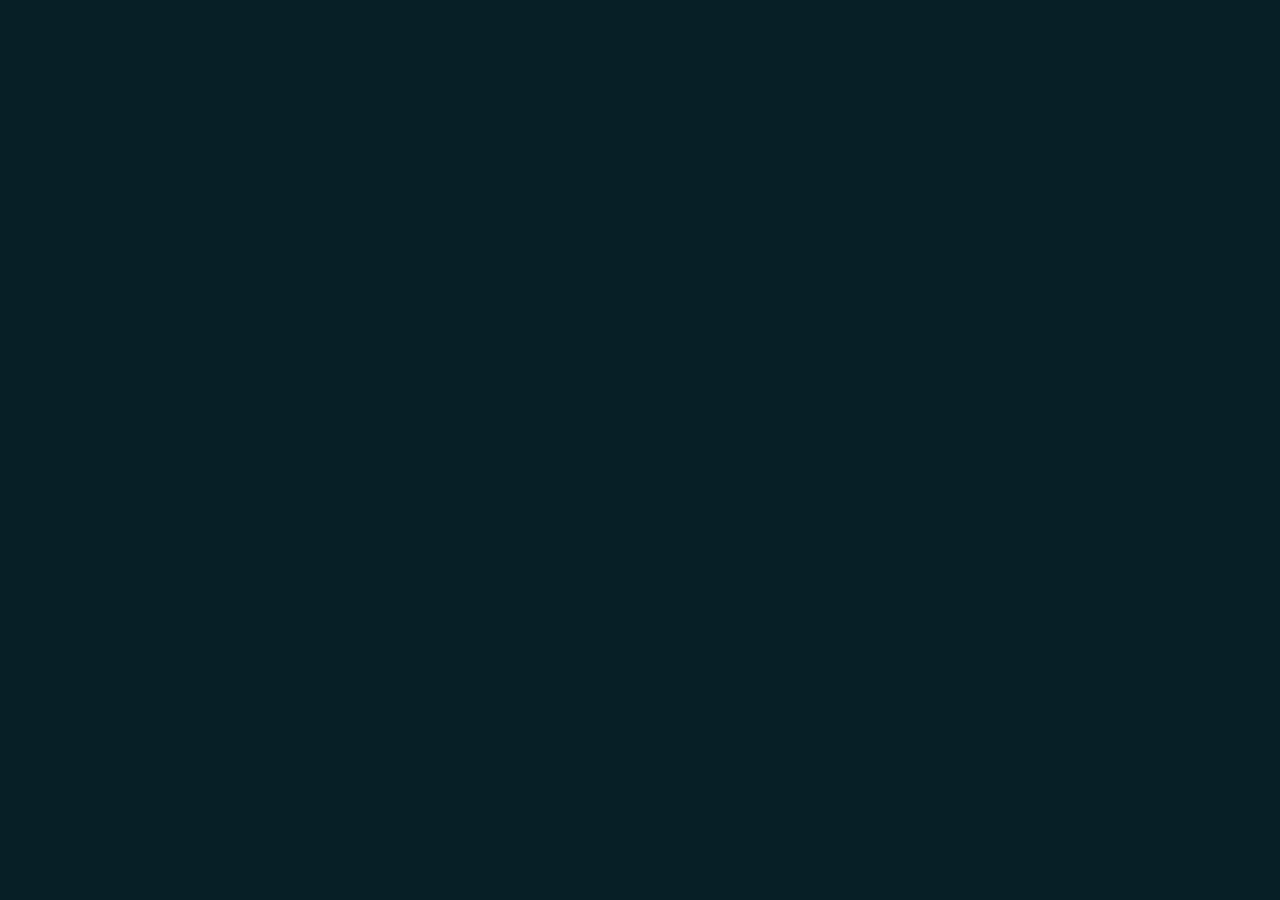
==== commit b24d3835: "Fix farm background coverage" ====
--- a/index.html
+++ b/index.html
@@ -1 +1 @@
-<!DOCTYPE html><!--t1vLmvy_Tsw9eycTYjc5N--><html lang="zh-CN"><head><meta charSet="utf-8"/><meta name="viewport" content="width=device-width, initial-scale=1"/><link rel="stylesheet" href="./_next/static/css/63ffcee182a017c6.css" data-precedence="next"/><link rel="preload" as="script" fetchPriority="low" href="./_next/static/chunks/webpack-c042ca735a68d6ec.js"/><script src="./_next/static/chunks/4bd1b696-c023c6e3521b1417.js" async=""></script><script src="./_next/static/chunks/255-3a91f01e1c0f613e.js" async=""></script><script src="./_next/static/chunks/main-app-e1e6aab9faa670de.js" async=""></script><script src="./_next/static/chunks/app/page-684b351fa354f359.js" async=""></script><title>MOYU 98 · 牛马第二人生模拟器</title><meta name="description" content="藏在复古办公电脑里的第二人生：上班种田、偷偷计划旅行、幻想度假，并把生活做成像素回忆。"/><meta property="og:title" content="MOYU 98 · 牛马第二人生模拟器"/><meta property="og:description" content="藏在复古办公电脑里的第二人生：上班种田、偷偷计划旅行、幻想度假，并把生活做成像素回忆。"/><meta property="og:image" content="http://localhost:3000/og.png"/><meta property="og:image:width" content="1536"/><meta property="og:image:height" content="1024"/><meta property="og:image:alt" content="MOYU 98 · 牛马第二人生模拟器"/><meta property="og:type" content="website"/><meta name="twitter:card" content="summary_large_image"/><meta name="twitter:title" content="MOYU 98 · 牛马第二人生模拟器"/><meta name="twitter:description" content="藏在复古办公电脑里的第二人生：上班种田、偷偷计划旅行、幻想度假，并把生活做成像素回忆。"/><meta name="twitter:image" content="http://localhost:3000/og.png"/><link rel="icon" href="/icon.svg?75d29203cb8f8055" type="image/svg+xml" sizes="any"/><script src="./_next/static/chunks/polyfills-42372ed130431b0a.js" noModule=""></script></head><body><div hidden=""><!--$--><!--/$--></div><main class="crt-stage office-mode"><div class="office-scene" aria-hidden="true"><div class="office-wall-light"></div><div class="office-window"><i></i><i></i><i></i><i></i><i></i></div><div class="office-board"><strong>今日事项</strong><span>□ 假装很忙</span><span>□ 准时摸鱼</span><b>需求又改了</b></div><div class="office-clock"><span>10</span><i></i><b></b></div><div class="office-cubicle-line"></div><div class="office-desk"><span class="desk-keyboard"></span><span class="desk-mug"><i></i></span><span class="desk-id-card">工牌<br/><b>牛马 007</b></span><span class="desk-note">下班<br/>再说</span><span class="desk-plant"><i></i><i></i><i></i></span></div></div><section class="crt-monitor " aria-label="MOYU 98 复古电脑"><div class="crt-screen-shell"><div class="crt-glass"><div class="boot-screen"><div class="boot-logo">▦</div><h1>MOYU 98</h1><div class="boot-progress"><i></i></div><p>正在检测今日工作意愿……未发现</p></div></div></div><footer class="crt-body" aria-hidden="true"><span class="crt-speaker"></span><strong>MOYU 98</strong><span class="crt-power-light"></span></footer></section></main><!--$--><!--/$--><script src="./_next/static/chunks/webpack-c042ca735a68d6ec.js" id="_R_" async=""></script><script>(self.__next_f=self.__next_f||[]).push([0])</script><script>self.__next_f.push([1,"1:\"$Sreact.fragment\"\n2:I[9766,[],\"\"]\n3:I[8924,[],\"\"]\n4:I[1959,[],\"ClientPageRoot\"]\n5:I[7544,[\"974\",\"static/chunks/app/page-684b351fa354f359.js\"],\"default\"]\n8:I[4431,[],\"OutletBoundary\"]\na:I[5278,[],\"AsyncMetadataOutlet\"]\nc:I[4431,[],\"ViewportBoundary\"]\ne:I[4431,[],\"MetadataBoundary\"]\nf:\"$Sreact.suspense\"\n11:I[7150,[],\"\"]\n:HL[\"./_next/static/css/63ffcee182a017c6.css\",\"style\"]\n"])</script><script>self.__next_f.push([1,"0:{\"P\":null,\"b\":\"t1vLmvy-Tsw9eycTYjc5N\",\"p\":\"\",\"c\":[\"\",\"\"],\"i\":false,\"f\":[[[\"\",{\"children\":[\"__PAGE__\",{}]},\"$undefined\",\"$undefined\",true],[\"\",[\"$\",\"$1\",\"c\",{\"children\":[[[\"$\",\"link\",\"0\",{\"rel\":\"stylesheet\",\"href\":\"./_next/static/css/63ffcee182a017c6.css\",\"precedence\":\"next\",\"crossOrigin\":\"$undefined\",\"nonce\":\"$undefined\"}]],[\"$\",\"html\",null,{\"lang\":\"zh-CN\",\"children\":[\"$\",\"body\",null,{\"children\":[\"$\",\"$L2\",null,{\"parallelRouterKey\":\"children\",\"error\":\"$undefined\",\"errorStyles\":\"$undefined\",\"errorScripts\":\"$undefined\",\"template\":[\"$\",\"$L3\",null,{}],\"templateStyles\":\"$undefined\",\"templateScripts\":\"$undefined\",\"notFound\":[[[\"$\",\"title\",null,{\"children\":\"404: This page could not be found.\"}],[\"$\",\"div\",null,{\"style\":{\"fontFamily\":\"system-ui,\\\"Segoe UI\\\",Roboto,Helvetica,Arial,sans-serif,\\\"Apple Color Emoji\\\",\\\"Segoe UI Emoji\\\"\",\"height\":\"100vh\",\"textAlign\":\"center\",\"display\":\"flex\",\"flexDirection\":\"column\",\"alignItems\":\"center\",\"justifyContent\":\"center\"},\"children\":[\"$\",\"div\",null,{\"children\":[[\"$\",\"style\",null,{\"dangerouslySetInnerHTML\":{\"__html\":\"body{color:#000;background:#fff;margin:0}.next-error-h1{border-right:1px solid rgba(0,0,0,.3)}@media (prefers-color-scheme:dark){body{color:#fff;background:#000}.next-error-h1{border-right:1px solid rgba(255,255,255,.3)}}\"}}],[\"$\",\"h1\",null,{\"className\":\"next-error-h1\",\"style\":{\"display\":\"inline-block\",\"margin\":\"0 20px 0 0\",\"padding\":\"0 23px 0 0\",\"fontSize\":24,\"fontWeight\":500,\"verticalAlign\":\"top\",\"lineHeight\":\"49px\"},\"children\":404}],[\"$\",\"div\",null,{\"style\":{\"display\":\"inline-block\"},\"children\":[\"$\",\"h2\",null,{\"style\":{\"fontSize\":14,\"fontWeight\":400,\"lineHeight\":\"49px\",\"margin\":0},\"children\":\"This page could not be found.\"}]}]]}]}]],[]],\"forbidden\":\"$undefined\",\"unauthorized\":\"$undefined\"}]}]}]]}],{\"children\":[\"__PAGE__\",[\"$\",\"$1\",\"c\",{\"children\":[[\"$\",\"$L4\",null,{\"Component\":\"$5\",\"searchParams\":{},\"params\":{},\"promises\":[\"$@6\",\"$@7\"]}],null,[\"$\",\"$L8\",null,{\"children\":[\"$L9\",[\"$\",\"$La\",null,{\"promise\":\"$@b\"}]]}]]}],{},null,false]},null,false],[\"$\",\"$1\",\"h\",{\"children\":[null,[[\"$\",\"$Lc\",null,{\"children\":\"$Ld\"}],null],[\"$\",\"$Le\",null,{\"children\":[\"$\",\"div\",null,{\"hidden\":true,\"children\":[\"$\",\"$f\",null,{\"fallback\":null,\"children\":\"$L10\"}]}]}]]}],false]],\"m\":\"$undefined\",\"G\":[\"$11\",[]],\"s\":false,\"S\":true}\n"])</script><script>self.__next_f.push([1,"6:{}\n7:\"$0:f:0:1:2:children:1:props:children:0:props:params\"\n"])</script><script>self.__next_f.push([1,"d:[[\"$\",\"meta\",\"0\",{\"charSet\":\"utf-8\"}],[\"$\",\"meta\",\"1\",{\"name\":\"viewport\",\"content\":\"width=device-width, initial-scale=1\"}]]\n9:null\n"])</script><script>self.__next_f.push([1,"12:I[622,[],\"IconMark\"]\n"])</script><script>self.__next_f.push([1,"b:{\"metadata\":[[\"$\",\"title\",\"0\",{\"children\":\"MOYU 98 · 牛马第二人生模拟器\"}],[\"$\",\"meta\",\"1\",{\"name\":\"description\",\"content\":\"藏在复古办公电脑里的第二人生：上班种田、偷偷计划旅行、幻想度假，并把生活做成像素回忆。\"}],[\"$\",\"meta\",\"2\",{\"property\":\"og:title\",\"content\":\"MOYU 98 · 牛马第二人生模拟器\"}],[\"$\",\"meta\",\"3\",{\"property\":\"og:description\",\"content\":\"藏在复古办公电脑里的第二人生：上班种田、偷偷计划旅行、幻想度假，并把生活做成像素回忆。\"}],[\"$\",\"meta\",\"4\",{\"property\":\"og:image\",\"content\":\"http://localhost:3000/og.png\"}],[\"$\",\"meta\",\"5\",{\"property\":\"og:image:width\",\"content\":\"1536\"}],[\"$\",\"meta\",\"6\",{\"property\":\"og:image:height\",\"content\":\"1024\"}],[\"$\",\"meta\",\"7\",{\"property\":\"og:image:alt\",\"content\":\"MOYU 98 · 牛马第二人生模拟器\"}],[\"$\",\"meta\",\"8\",{\"property\":\"og:type\",\"content\":\"website\"}],[\"$\",\"meta\",\"9\",{\"name\":\"twitter:card\",\"content\":\"summary_large_image\"}],[\"$\",\"meta\",\"10\",{\"name\":\"twitter:title\",\"content\":\"MOYU 98 · 牛马第二人生模拟器\"}],[\"$\",\"meta\",\"11\",{\"name\":\"twitter:description\",\"content\":\"藏在复古办公电脑里的第二人生：上班种田、偷偷计划旅行、幻想度假，并把生活做成像素回忆。\"}],[\"$\",\"meta\",\"12\",{\"name\":\"twitter:image\",\"content\":\"http://localhost:3000/og.png\"}],[\"$\",\"link\",\"13\",{\"rel\":\"icon\",\"href\":\"/icon.svg?75d29203cb8f8055\",\"type\":\"image/svg+xml\",\"sizes\":\"any\"}],[\"$\",\"$L12\",\"14\",{}]],\"error\":null,\"digest\":\"$undefined\"}\n"])</script><script>self.__next_f.push([1,"10:\"$b:metadata\"\n"])</script></body></html>+<!DOCTYPE html><!--y3z2tmyQBMyD7Y7OojCyz--><html lang="zh-CN"><head><meta charSet="utf-8"/><meta name="viewport" content="width=device-width, initial-scale=1"/><link rel="stylesheet" href="/_next/static/css/c7b8a4b1f36f063d.css" data-precedence="next"/><link rel="preload" as="script" fetchPriority="low" href="/_next/static/chunks/webpack-c042ca735a68d6ec.js"/><script src="/_next/static/chunks/4bd1b696-c023c6e3521b1417.js" async=""></script><script src="/_next/static/chunks/255-3a91f01e1c0f613e.js" async=""></script><script src="/_next/static/chunks/main-app-e1e6aab9faa670de.js" async=""></script><script src="/_next/static/chunks/app/page-c5a73e1c1115a877.js" async=""></script><title>MOYU 98 路 鐗涢┈绗簩浜虹敓妯℃嫙鍣?/title><meta name="description" content="钘忓湪澶嶅彜鍔炲叕鐢佃剳閲岀殑绗簩浜虹敓锛氫笂鐝鐢般€佸伔鍋疯鍒掓梾琛屻€佸够鎯冲害鍋囷紝骞舵妸鐢熸椿鍋氭垚鍍忕礌鍥炲繂銆?/><meta property="og:title" content="MOYU 98 路 鐗涢┈绗簩浜虹敓妯℃嫙鍣?/><meta property="og:description" content="钘忓湪澶嶅彜鍔炲叕鐢佃剳閲岀殑绗簩浜虹敓锛氫笂鐝鐢般€佸伔鍋疯鍒掓梾琛屻€佸够鎯冲害鍋囷紝骞舵妸鐢熸椿鍋氭垚鍍忕礌鍥炲繂銆?/><meta property="og:image" content="http://localhost:3000/og.png"/><meta property="og:image:width" content="1536"/><meta property="og:image:height" content="1024"/><meta property="og:image:alt" content="MOYU 98 路 鐗涢┈绗簩浜虹敓妯℃嫙鍣?/><meta property="og:type" content="website"/><meta name="twitter:card" content="summary_large_image"/><meta name="twitter:title" content="MOYU 98 路 鐗涢┈绗簩浜虹敓妯℃嫙鍣?/><meta name="twitter:description" content="钘忓湪澶嶅彜鍔炲叕鐢佃剳閲岀殑绗簩浜虹敓锛氫笂鐝鐢般€佸伔鍋疯鍒掓梾琛屻€佸够鎯冲害鍋囷紝骞舵妸鐢熸椿鍋氭垚鍍忕礌鍥炲繂銆?/><meta name="twitter:image" content="http://localhost:3000/og.png"/><link rel="icon" href="/icon.svg?75d29203cb8f8055" type="image/svg+xml" sizes="any"/><script src="/_next/static/chunks/polyfills-42372ed130431b0a.js" noModule=""></script></head><body><div hidden=""><!--$--><!--/$--></div><main class="crt-stage office-mode"><div class="office-scene" aria-hidden="true"><div class="office-wall-light"></div><div class="office-window"><i></i><i></i><i></i><i></i><i></i></div><div class="office-board"><strong>浠婃棩浜嬮」</strong><span>鈻?鍋囪寰堝繖</span><span>鈻?鍑嗘椂鎽搁奔</span><b>闇€姹傚張鏀逛簡</b></div><div class="office-clock"><span>10</span><i></i><b></b></div><div class="office-cubicle-line"></div><div class="office-desk"><span class="desk-keyboard"></span><span class="desk-mug"><i></i></span><span class="desk-id-card">宸ョ墝<br/><b>鐗涢┈ 007</b></span><span class="desk-note">涓嬬彮<br/>鍐嶈</span><span class="desk-plant"><i></i><i></i><i></i></span></div></div><section class="crt-monitor " aria-label="MOYU 98 澶嶅彜鐢佃剳"><div class="crt-screen-shell"><div class="crt-glass"><div class="boot-screen"><div class="boot-logo">鈻?/div><h1>MOYU 98</h1><div class="boot-progress"><i></i></div><p>姝ｅ湪妫€娴嬩粖鏃ュ伐浣滄剰鎰库€︹€︽湭鍙戠幇</p></div></div></div><footer class="crt-body" aria-hidden="true"><span class="crt-speaker"></span><strong>MOYU 98</strong><span class="crt-power-light"></span></footer></section></main><!--$--><!--/$--><script src="/_next/static/chunks/webpack-c042ca735a68d6ec.js" id="_R_" async=""></script><script>(self.__next_f=self.__next_f||[]).push([0])</script><script>self.__next_f.push([1,"1:\"$Sreact.fragment\"\n2:I[9766,[],\"\"]\n3:I[8924,[],\"\"]\n4:I[1959,[],\"ClientPageRoot\"]\n5:I[7544,[\"974\",\"static/chunks/app/page-c5a73e1c1115a877.js\"],\"default\"]\n8:I[4431,[],\"OutletBoundary\"]\na:I[5278,[],\"AsyncMetadataOutlet\"]\nc:I[4431,[],\"ViewportBoundary\"]\ne:I[4431,[],\"MetadataBoundary\"]\nf:\"$Sreact.suspense\"\n11:I[7150,[],\"\"]\n:HL[\"/_next/static/css/c7b8a4b1f36f063d.css\",\"style\"]\n"])</script><script>self.__next_f.push([1,"0:{\"P\":null,\"b\":\"y3z2tmyQBMyD7Y7OojCyz\",\"p\":\"\",\"c\":[\"\",\"\"],\"i\":false,\"f\":[[[\"\",{\"children\":[\"__PAGE__\",{}]},\"$undefined\",\"$undefined\",true],[\"\",[\"$\",\"$1\",\"c\",{\"children\":[[[\"$\",\"link\",\"0\",{\"rel\":\"stylesheet\",\"href\":\"/_next/static/css/c7b8a4b1f36f063d.css\",\"precedence\":\"next\",\"crossOrigin\":\"$undefined\",\"nonce\":\"$undefined\"}]],[\"$\",\"html\",null,{\"lang\":\"zh-CN\",\"children\":[\"$\",\"body\",null,{\"children\":[\"$\",\"$L2\",null,{\"parallelRouterKey\":\"children\",\"error\":\"$undefined\",\"errorStyles\":\"$undefined\",\"errorScripts\":\"$undefined\",\"template\":[\"$\",\"$L3\",null,{}],\"templateStyles\":\"$undefined\",\"templateScripts\":\"$undefined\",\"notFound\":[[[\"$\",\"title\",null,{\"children\":\"404: This page could not be found.\"}],[\"$\",\"div\",null,{\"style\":{\"fontFamily\":\"system-ui,\\\"Segoe UI\\\",Roboto,Helvetica,Arial,sans-serif,\\\"Apple Color Emoji\\\",\\\"Segoe UI Emoji\\\"\",\"height\":\"100vh\",\"textAlign\":\"center\",\"display\":\"flex\",\"flexDirection\":\"column\",\"alignItems\":\"center\",\"justifyContent\":\"center\"},\"children\":[\"$\",\"div\",null,{\"children\":[[\"$\",\"style\",null,{\"dangerouslySetInnerHTML\":{\"__html\":\"body{color:#000;background:#fff;margin:0}.next-error-h1{border-right:1px solid rgba(0,0,0,.3)}@media (prefers-color-scheme:dark){body{color:#fff;background:#000}.next-error-h1{border-right:1px solid rgba(255,255,255,.3)}}\"}}],[\"$\",\"h1\",null,{\"className\":\"next-error-h1\",\"style\":{\"display\":\"inline-block\",\"margin\":\"0 20px 0 0\",\"padding\":\"0 23px 0 0\",\"fontSize\":24,\"fontWeight\":500,\"verticalAlign\":\"top\",\"lineHeight\":\"49px\"},\"children\":404}],[\"$\",\"div\",null,{\"style\":{\"display\":\"inline-block\"},\"children\":[\"$\",\"h2\",null,{\"style\":{\"fontSize\":14,\"fontWeight\":400,\"lineHeight\":\"49px\",\"margin\":0},\"children\":\"This page could not be found.\"}]}]]}]}]],[]],\"forbidden\":\"$undefined\",\"unauthorized\":\"$undefined\"}]}]}]]}],{\"children\":[\"__PAGE__\",[\"$\",\"$1\",\"c\",{\"children\":[[\"$\",\"$L4\",null,{\"Component\":\"$5\",\"searchParams\":{},\"params\":{},\"promises\":[\"$@6\",\"$@7\"]}],null,[\"$\",\"$L8\",null,{\"children\":[\"$L9\",[\"$\",\"$La\",null,{\"promise\":\"$@b\"}]]}]]}],{},null,false]},null,false],[\"$\",\"$1\",\"h\",{\"children\":[null,[[\"$\",\"$Lc\",null,{\"children\":\"$Ld\"}],null],[\"$\",\"$Le\",null,{\"children\":[\"$\",\"div\",null,{\"hidden\":true,\"children\":[\"$\",\"$f\",null,{\"fallback\":null,\"children\":\"$L10\"}]}]}]]}],false]],\"m\":\"$undefined\",\"G\":[\"$11\",[]],\"s\":false,\"S\":true}\n"])</script><script>self.__next_f.push([1,"6:{}\n7:\"$0:f:0:1:2:children:1:props:children:0:props:params\"\n"])</script><script>self.__next_f.push([1,"d:[[\"$\",\"meta\",\"0\",{\"charSet\":\"utf-8\"}],[\"$\",\"meta\",\"1\",{\"name\":\"viewport\",\"content\":\"width=device-width, initial-scale=1\"}]]\n9:null\n"])</script><script>self.__next_f.push([1,"12:I[622,[],\"IconMark\"]\n"])</script><script>self.__next_f.push([1,"b:{\"metadata\":[[\"$\",\"title\",\"0\",{\"children\":\"MOYU 98 路 鐗涢┈绗簩浜虹敓妯℃嫙鍣╘"}],[\"$\",\"meta\",\"1\",{\"name\":\"description\",\"content\":\"钘忓湪澶嶅彜鍔炲叕鐢佃剳閲岀殑绗簩浜虹敓锛氫笂鐝鐢般€佸伔鍋疯鍒掓梾琛屻€佸够鎯冲害鍋囷紝骞舵妸鐢熸椿鍋氭垚鍍忕礌鍥炲繂銆俓"}],[\"$\",\"meta\",\"2\",{\"property\":\"og:title\",\"content\":\"MOYU 98 路 鐗涢┈绗簩浜虹敓妯℃嫙鍣╘"}],[\"$\",\"meta\",\"3\",{\"property\":\"og:description\",\"content\":\"钘忓湪澶嶅彜鍔炲叕鐢佃剳閲岀殑绗簩浜虹敓锛氫笂鐝鐢般€佸伔鍋疯鍒掓梾琛屻€佸够鎯冲害鍋囷紝骞舵妸鐢熸椿鍋氭垚鍍忕礌鍥炲繂銆俓"}],[\"$\",\"meta\",\"4\",{\"property\":\"og:image\",\"content\":\"http://localhost:3000/og.png\"}],[\"$\",\"meta\",\"5\",{\"property\":\"og:image:width\",\"content\":\"1536\"}],[\"$\",\"meta\",\"6\",{\"property\":\"og:image:height\",\"content\":\"1024\"}],[\"$\",\"meta\",\"7\",{\"property\":\"og:image:alt\",\"content\":\"MOYU 98 路 鐗涢┈绗簩浜虹敓妯℃嫙鍣╘"}],[\"$\",\"meta\",\"8\",{\"property\":\"og:type\",\"content\":\"website\"}],[\"$\",\"meta\",\"9\",{\"name\":\"twitter:card\",\"content\":\"summary_large_image\"}],[\"$\",\"meta\",\"10\",{\"name\":\"twitter:title\",\"content\":\"MOYU 98 路 鐗涢┈绗簩浜虹敓妯℃嫙鍣╘"}],[\"$\",\"meta\",\"11\",{\"name\":\"twitter:description\",\"content\":\"钘忓湪澶嶅彜鍔炲叕鐢佃剳閲岀殑绗簩浜虹敓锛氫笂鐝鐢般€佸伔鍋疯鍒掓梾琛屻€佸够鎯冲害鍋囷紝骞舵妸鐢熸椿鍋氭垚鍍忕礌鍥炲繂銆俓"}],[\"$\",\"meta\",\"12\",{\"name\":\"twitter:image\",\"content\":\"http://localhost:3000/og.png\"}],[\"$\",\"link\",\"13\",{\"rel\":\"icon\",\"href\":\"/icon.svg?75d29203cb8f8055\",\"type\":\"image/svg+xml\",\"sizes\":\"any\"}],[\"$\",\"$L12\",\"14\",{}]],\"error\":null,\"digest\":\"$undefined\"}\n"])</script><script>self.__next_f.push([1,"10:\"$b:metadata\"\n"])</script></body></html>
--- a/_next/static/css/c7b8a4b1f36f063d.css
+++ b/_next/static/css/c7b8a4b1f36f063d.css
@@ -0,0 +1 @@
+:root{--navy:#071832;--blue:#0d4973;--desk:#0b6971;--silver:#c6c6c6;--light:#f5f1da;--shadow:#525252;--white:#fff;--ink:#101010;--winblue:#082d86;--winblue2:#2a66c9;--green:#2e9857;--yellow:#ffd666;--pink:#f09283}*{box-sizing:border-box}body,html{width:100%;height:100%;margin:0;overflow:hidden;background:#071f26;color:var(--ink);font-family:Courier New,SimSun,Microsoft YaHei,monospace}button,input{font:inherit;color:inherit}button{touch-action:manipulation}button:focus-visible{outline:3px dotted #fff;outline-offset:3px}.crt-stage{position:relative;isolation:isolate;width:100%;height:100dvh;display:grid;place-items:center;overflow:hidden;padding:clamp(8px,1.6vmin,20px);background:#59625b;perspective:1400px}.crt-monitor{position:relative;z-index:5;isolation:isolate;width:min(82vw,1280px,calc((100dvh - 116px)*1.6));height:auto;aspect-ratio:8/5;display:grid;grid-template-rows:minmax(0,1fr) 7.5%;padding:clamp(9px,1.35vmin,18px) clamp(10px,1.55vmin,22px) 0;border:3px solid #403a28;border-radius:clamp(9px,1.25vmin,15px);background:repeating-linear-gradient(90deg,rgba(92,82,50,.035) 0 1px,transparent 1px 4px),linear-gradient(106deg,rgba(255,255,255,.28),transparent 18%),linear-gradient(180deg,#d7cca0,#c8bb88 58%,#b2a372);box-shadow:inset 3px 3px 0 rgba(255,255,255,.25),inset -4px -4px 0 rgba(61,52,30,.18),0 0 0 2px #776c49,6px 8px 0 #665d42,12px 18px 34px rgba(0,0,0,.46);transform:translateY(-3%);transition:width .38s ease,transform .38s ease,padding .32s ease,grid-template-rows .32s ease,border-radius .32s ease}.crt-monitor:before{content:"";position:absolute;z-index:-1;inset:1% -.45% .8% .45%;border-radius:8px;background:#897e5a;box-shadow:4px 5px 0 #46402d}.crt-monitor:after{display:none}.crt-screen-shell{padding:clamp(6px,.78vmin,10px);border:3px solid #292820;border-radius:clamp(7px,.9vmin,11px);background:linear-gradient(135deg,#181b18,#414136 48%,#171a17);box-shadow:inset 0 0 0 2px #080a08,inset 6px 6px 12px rgba(0,0,0,.72),0 1px 0 rgba(255,255,255,.26)}.crt-glass,.crt-screen-shell{min-width:0;min-height:0;overflow:hidden}.crt-glass{position:relative;width:100%;height:100%;border-radius:clamp(3px,.55vmin,7px);background:#061817;box-shadow:inset 0 0 20px rgba(0,0,0,.62)}.crt-glass:before{z-index:500;border-radius:inherit;box-shadow:inset 0 0 34px 10px rgba(0,0,0,.3),inset 0 0 4px 2px rgba(193,229,207,.16)}.crt-glass:after,.crt-glass:before{content:"";position:absolute;inset:0;pointer-events:none}.crt-glass:after{z-index:501;opacity:.16;background:repeating-linear-gradient(0deg,rgba(0,0,0,.2) 0 1px,rgba(255,255,255,.04) 1px 3px);mix-blend-mode:multiply}.crt-glass>.boot-screen,.crt-glass>.retro-desktop,.crt-glass>.work-screen{width:100%;height:100%;min-height:0}.crt-body{position:relative;display:grid;grid-template-columns:1fr auto 1fr;align-items:center;min-width:0;color:#423c28;text-shadow:0 1px rgba(255,255,255,.44)}.crt-body strong{grid-column:2;font-family:Arial,Microsoft YaHei,sans-serif;font-size:clamp(9px,1.05vmin,13px);letter-spacing:.16em;padding:4px 10px 3px;border:1px solid rgba(67,59,35,.38);background:rgba(236,224,174,.16);box-shadow:inset 1px 1px rgba(255,255,255,.22)}.crt-speaker{position:absolute;left:18%;bottom:18%;width:39%;height:24%;opacity:.55;background:repeating-linear-gradient(0deg,transparent 0 3px,#5e563b 3px 5px);transform:skewX(-8deg)}.crt-power-light{justify-self:end;margin-right:7%;width:clamp(12px,1.5vmin,19px);height:clamp(7px,.85vmin,11px);border:2px solid #4a432f;border-radius:50%;background:#89f05e;box-shadow:0 0 8px #70e04c,inset 1px 1px rgba(255,255,255,.85)}.crt-monitor.screen-focused{width:min(98vw,1600px,calc((100dvh - 10px)*1.6));grid-template-rows:minmax(0,1fr) 4%;padding:clamp(4px,.58vmin,7px) clamp(5px,.72vmin,9px) 0;border-radius:clamp(6px,.75vmin,10px);transform:none}.crt-monitor.screen-focused .crt-screen-shell{padding:clamp(3px,.45vmin,6px);border-radius:clamp(4px,.55vmin,7px)}.crt-monitor.screen-focused .crt-glass{border-radius:clamp(2px,.32vmin,4px)}.crt-monitor.screen-focused .crt-body strong{font-size:clamp(8px,1vmin,12px);padding:3px 9px}.crt-monitor.screen-focused .crt-speaker{height:20%;bottom:23%;opacity:.38}.crt-monitor.screen-focused .crt-power-light{transform:scale(.72)}.office-scene{position:absolute;z-index:0;inset:0;overflow:hidden;background:linear-gradient(90deg,rgba(39,46,42,.24),transparent 24% 76%,rgba(39,46,42,.24)),linear-gradient(#a8aa97 0 64%,#77715f 64% 66%,#514a3f 66%);transition:opacity .35s ease,transform .45s ease,filter .35s ease}.office-scene:before{content:"";position:absolute;inset:0;background:repeating-linear-gradient(0deg,rgba(255,255,255,.025) 0 2px,rgba(0,0,0,.035) 2px 4px);mix-blend-mode:multiply;pointer-events:none}.office-wall-light{position:absolute;inset:0;background:linear-gradient(108deg,transparent 0 20%,rgba(255,243,190,.2) 20% 31%,transparent 31% 38%,rgba(255,243,190,.12) 38% 44%,transparent 44%);opacity:.8}.office-window{position:absolute;left:3%;top:5%;width:18%;height:45%;border:9px solid #555448;background:linear-gradient(90deg,#7e9c9b,#afc2b8 62%,#d3d5bd);box-shadow:6px 7px 0 rgba(39,42,35,.2),inset 0 0 28px rgba(33,57,58,.35)}.office-window:before{content:"";position:absolute;top:0;bottom:0;left:48%;border-left:6px solid #555448}.office-window i{display:block;height:17%;border-bottom:5px solid rgba(70,74,65,.82);box-shadow:0 8px 0 rgba(255,255,255,.13)}.office-board{position:absolute;right:3.5%;top:9%;width:17%;min-width:170px;padding:13px 14px 16px;display:grid;grid-gap:7px;gap:7px;border:8px solid #796248;background:#c5a876;color:#3e3429;box-shadow:6px 7px 0 rgba(47,42,34,.24);font-size:clamp(8px,.75vw,11px);transform:rotate(1deg)}.office-board strong{padding-bottom:6px;border-bottom:2px dashed rgba(66,52,35,.5);font-size:1.2em}.office-board b{justify-self:end;margin-top:4px;padding:5px 7px;background:#e5c767;box-shadow:2px 2px 0 #745f36;transform:rotate(-4deg);font-weight:400}.office-clock{position:absolute;right:23%;top:6%;width:58px;height:58px;border:6px solid #484a43;border-radius:50%;background:#ddd8bd;box-shadow:4px 4px 0 rgba(45,48,43,.24)}.office-clock span{position:absolute;top:3px;left:21px;font:7px Arial;color:#555}.office-clock b,.office-clock i{position:absolute;left:25px;top:26px;width:15px;height:3px;transform-origin:left;background:#4c4c44}.office-clock i{transform:rotate(-90deg)}.office-clock b{transform:rotate(32deg);width:11px}.office-cubicle-line{position:absolute;left:0;right:0;top:55%;height:12%;border-top:8px solid #68685c;border-bottom:6px solid #44473f;background:linear-gradient(#868878,#6d7066)}.office-desk{position:absolute;left:-2%;right:-2%;bottom:-4%;height:34%;border-top:11px solid #3f3428;background:linear-gradient(180deg,#8b6845 0 9%,#6b4d35 9% 24%,#4d382d 24%);box-shadow:inset 0 7px 0 rgba(255,255,255,.08)}.desk-keyboard{position:absolute;left:33%;bottom:6%;width:34%;height:28%;border:4px solid #39372f;background:repeating-linear-gradient(90deg,#b7b19a 0 8px,#706b5b 8px 10px),repeating-linear-gradient(0deg,transparent 0 7px,#625f53 7px 9px);transform:perspective(220px) rotateX(56deg);box-shadow:0 9px 0 rgba(44,31,24,.28)}.desk-mug{position:absolute;left:13%;bottom:20%;width:54px;height:58px;border:5px solid #443f35;background:#9d4234;box-shadow:4px 6px 0 rgba(42,29,23,.26)}.desk-mug:after{content:"";position:absolute;right:-23px;top:9px;width:22px;height:25px;border:6px solid #443f35;border-left:0;border-radius:0 13px 13px 0}.desk-mug i{position:absolute;left:8px;right:8px;top:-18px;height:15px;background:repeating-linear-gradient(90deg,transparent 0 7px,rgba(245,239,215,.45) 7px 9px);filter:blur(1px)}.desk-id-card{position:absolute;right:12%;bottom:17%;padding:7px 11px;border:3px solid #3f4540;background:#d7d2b8;color:#333;font-size:8px;line-height:1.6;transform:rotate(4deg);box-shadow:3px 4px 0 rgba(39,30,24,.28)}.desk-id-card:before{content:"";position:absolute;left:50%;bottom:100%;height:25px;border-left:3px solid #3f4540}.desk-id-card b,.desk-note{font-size:9px}.desk-note{position:absolute;right:26%;bottom:24%;padding:8px 12px;background:#e5cf68;color:#57481d;line-height:1.4;transform:rotate(-6deg);box-shadow:3px 4px 0 rgba(54,42,25,.2)}.desk-plant{position:absolute;right:3%;bottom:14%;width:66px;height:60px;border:5px solid #423d31;background:#a95f3f}.desk-plant i{position:absolute;left:25px;bottom:48px;width:18px;height:45px;border:5px solid #304e38;border-radius:50% 50% 20% 20%;background:#568258;transform-origin:bottom}.desk-plant i:first-child{transform:rotate(-35deg)}.desk-plant i:nth-child(2){height:58px;transform:rotate(2deg)}.desk-plant i:nth-child(3){transform:rotate(38deg)}.focus-mode .office-scene{opacity:.16;filter:blur(3px);transform:scale(1.08)}.office-exit-focus,.office-focus-button{position:absolute;z-index:20;border-color:#fff #4c493c #4c493c #fff;border-style:solid;border-width:3px;background:#d8c989;color:#302d25;box-shadow:4px 4px 0 rgba(36,29,22,.3);padding:8px 12px;font-size:9px;cursor:pointer}.office-focus-button{left:50%;bottom:2.4%;transform:translateX(-50%)}.office-exit-focus{top:12px;right:14px;background:#e7ddad}.office-exit-focus:hover,.office-focus-button:hover{background:#fff0a8}.office-exit-focus:active,.office-focus-button:active{border-color:#4c493c #fff #fff #4c493c;transform:translate(1px,1px)}.office-focus-button:active{transform:translate(calc(-50% + 1px),1px)}.boot-screen{height:100dvh;background:#02030c;color:#cfeaff;display:grid;place-content:center;justify-items:center;text-align:center;image-rendering:pixelated}.boot-logo{width:74px;height:74px;display:grid;place-items:center;background:#2f61d8;color:#fff;font-size:45px;box-shadow:9px 9px 0 #132963}.boot-screen h1{margin:24px 0 12px;letter-spacing:7px;font-size:30px}.boot-screen p{font-size:12px;color:#8fb4ce}.boot-progress{width:260px;height:19px;padding:3px;border:2px solid #d8f3ff;background:#08121f}.boot-progress i{display:block;height:100%;background:repeating-linear-gradient(90deg,#2f61d8 0 12px,transparent 12px 15px);animation:boot 1.1s steps(8) forwards}@keyframes boot{0%{width:8%}to{width:100%}}.retro-desktop{position:relative;width:100%;height:100dvh;overflow:hidden;background-color:var(--desk);background-image:linear-gradient(rgba(255,255,255,.025) 1px,transparent 0),linear-gradient(90deg,rgba(255,255,255,.025) 1px,transparent 0),radial-gradient(circle at 76% 30%,rgba(78,205,183,.15),transparent 33%);background-size:4px 4px,4px 4px,100% 100%;image-rendering:pixelated}.desktop-noise{position:absolute;inset:0;pointer-events:none;opacity:.1;background:repeating-linear-gradient(0deg,transparent 0 3px,#001a1f 4px);mix-blend-mode:multiply}.desktop-icons{position:absolute;z-index:2;top:22px;left:20px;display:grid;grid-template-columns:repeat(2,112px);grid-auto-rows:110px;grid-gap:8px 16px;gap:8px 16px}.desktop-icon{width:112px;height:104px;border:0;background:transparent;color:#fff;text-shadow:2px 2px 0 #00333b;display:flex;flex-direction:column;align-items:center;justify-content:flex-start;padding:4px;cursor:pointer}.desktop-icon:focus,.desktop-icon:hover{background:rgba(6,35,105,.55)}.desktop-icon>span{font-size:42px;line-height:48px;filter:drop-shadow(3px 3px 0 rgba(0,0,0,.35))}.desktop-icon strong{max-width:108px;padding:2px 4px;background:#073d77;font-size:11px;line-height:1.25}.desktop-icon small{font-size:8px;margin-top:3px;color:#d3f7ee}.desktop-widget{position:absolute;right:26px;top:25px;width:210px;padding:14px;background:#c4c4b5;border-color:#fff #383838 #383838 #fff;border-style:solid;border-width:3px;box-shadow:4px 4px 0 rgba(0,0,0,.28);display:grid;grid-gap:6px;gap:6px}.desktop-widget span{font-size:9px}.desktop-widget strong{font-size:16px;color:#722a24}.desktop-widget>div{height:16px;padding:2px;background:#888;border:2px inset #eee}.desktop-widget i{display:block;height:100%;background:repeating-linear-gradient(90deg,#2d9d59 0 10px,#59bb72 10px 13px)}.desktop-widget small{font-size:9px;text-align:right}.program-window{position:absolute;z-index:20;left:50%;top:50%;width:min(880px,calc(100% - 80px));height:min(620px,calc(100% - 100px));transform:translate(-50%,-50%);display:grid;grid-template-rows:31px 25px minmax(0,1fr) 23px;background:var(--silver);padding:3px;border-color:#fff #333 #333 #fff;border-style:solid;border-width:3px;box-shadow:8px 9px 0 rgba(0,0,0,.35)}.program-window.maximized{inset:4px 4px 43px;transform:none;width:auto;height:auto}.window-bar{height:31px;display:flex;align-items:center;gap:7px;padding:3px 4px 3px 8px;background:linear-gradient(90deg,var(--winblue),var(--winblue2));color:#fff}.window-bar strong{font-size:12px;white-space:nowrap;overflow:hidden;text-overflow:ellipsis}.tiny-program{font-size:16px}.window-controls{margin-left:auto;display:flex;gap:3px}.window-controls button{width:25px;height:23px;padding:0;border-color:#fff #3f3f3f #3f3f3f #fff;border-style:solid;border-width:2px;background:var(--silver);font-weight:700;line-height:17px;cursor:pointer}.window-controls button:active{border-color:#3f3f3f #fff #fff #3f3f3f}.window-controls .danger{font-size:20px;line-height:16px}.window-menu{height:25px;display:flex;gap:18px;align-items:center;padding:0 9px;border-bottom:2px groove #fff;font-size:10px}.window-menu span:first-letter{text-decoration:underline}.window-content{min-height:0;overflow:auto;background:#eee}.window-status{height:23px;display:flex;justify-content:space-between;align-items:center;padding:0 6px;border:2px inset #fff;font-size:8px}.farm-window .window-content{overflow:hidden}.farm-frame{display:block;width:100%;height:100%;border:0;background:#26352e}.travel-program{height:100%;display:grid;grid-template-columns:175px minmax(0,1fr);background:#ede9d2}.travel-sidebar{padding:12px 8px;background:#d2cfbd;border-right:2px ridge #fff;display:grid;align-content:start;grid-gap:4px;gap:4px}.folder{font-size:9px;padding:8px 7px;border:1px solid transparent;cursor:default}.folder.selected{background:#0b3e8c;color:#fff;border-color:#fff}.travel-main{min-width:0;padding:13px;overflow:auto}.travel-hero{display:flex;justify-content:space-between;gap:12px;padding:12px 15px;background:#f8f3da;border:3px double #393529;box-shadow:3px 3px 0 #b6ae8e}.file-path{font-size:8px;color:#645d4d}.travel-hero h2{margin:7px 0 5px;font-size:17px}.travel-hero p{margin:0;font-size:9px}.passport-stamp{width:70px;height:70px;border:4px double #9b3e3c;border-radius:50%;display:grid;place-content:center;text-align:center;color:#9b3e3c;font-weight:700;transform:rotate(8deg)}.passport-stamp small{font-size:9px}.travel-grid{display:grid;grid-template-columns:1.15fr .85fr;grid-gap:12px;gap:12px;margin-top:12px}.retro-panel{position:relative;min-height:238px;background:#f8f3da;border-color:#fff #7b7564 #7b7564 #fff;border-style:solid;border-width:3px;padding:32px 12px 12px}.panel-title{position:absolute;left:0;right:0;top:0;height:25px;padding:5px 8px;background:#334f7d;color:#fff;font-size:9px}.trip-map{overflow:hidden;background-color:#d6e3d1;background-image:linear-gradient(rgba(52,100,75,.13) 1px,transparent 0),linear-gradient(90deg,rgba(52,100,75,.13) 1px,transparent 0);background-size:20px 20px}.route-line{position:absolute;left:24%;top:54%;width:51%;height:4px;background:#b23c38;transform:rotate(-17deg);transform-origin:left center;box-shadow:0 2px 0 #fff}.map-node{position:absolute;width:38px;height:38px;border:3px solid #6f261f;border-radius:50%;background:#e65445;color:#fff;box-shadow:3px 3px 0 rgba(0,0,0,.25);cursor:pointer}.map-node span{position:absolute;top:39px;left:50%;transform:translateX(-50%);white-space:nowrap;background:#fff7ce;color:#202020;border:2px solid #564c35;padding:2px 4px;font-size:8px}.moscow{left:18%;top:58%}.petersburg{right:18%;top:30%}.map-node.pending{left:49%;top:36%;background:#f5d05f;color:#432c1c;border-color:#6c5635}.checklist{display:grid;align-content:start;grid-gap:8px;gap:8px}.old-progress{height:20px;padding:2px;background:#aaa;border:2px inset #fff}.old-progress i{display:block;height:100%;background:repeating-linear-gradient(90deg,#1e6e9b 0 12px,#4da3c0 12px 15px)}.checklist label{display:grid;grid-template-columns:18px 1fr;grid-gap:6px;gap:6px;align-items:start;font-size:9px;line-height:1.4}.checklist label.checked span{text-decoration:line-through;color:#777}.checklist input{margin:0;width:15px;height:15px;accent-color:#163e89}.polaroid-strip{display:flex;gap:12px;margin-top:12px;overflow:auto;padding:2px 2px 8px}.polaroid-strip button{min-width:120px;background:#fff;padding:7px 7px 10px;border:1px solid #aaa;box-shadow:3px 4px 0 #aaa;display:grid;justify-items:center;cursor:pointer}.polaroid-strip button>span{width:100%;height:58px;display:grid;place-items:center;background:#b9d0d0;font-size:31px}.polaroid-strip strong{font-size:10px;margin-top:5px}.polaroid-strip small{font-size:8px;color:#777}.polaroid-strip .locked{filter:grayscale(1);opacity:.75}.fantasy-program{height:100%;min-height:0;background:#76ced0;color:#493e30}.fantasy-scene{position:relative;width:100%;height:100%;min-height:330px;overflow:hidden;isolation:isolate;background:#64c6cb;image-rendering:pixelated}.lagoon-base{position:absolute;inset:0;background-color:#65c7ca;background-image:radial-gradient(ellipse at 72% 78%,rgba(226,245,209,.74),transparent 23%),radial-gradient(ellipse at 25% 32%,rgba(72,164,174,.55),transparent 31%),linear-gradient(145deg,#3faebc 0 18%,#6ed0cf 49%,#a7ded0 82%,#e7e1b6)}.lagoon-light{position:absolute;inset:0;opacity:.48;background-image:linear-gradient(112deg,transparent 0 46%,rgba(255,255,220,.5) 47% 48%,transparent 49% 100%),linear-gradient(72deg,transparent 0 64%,rgba(255,255,235,.32) 65% 66%,transparent 67% 100%);background-size:86px 44px,123px 59px;animation:lagoon-glimmer 9s linear infinite}.wave-field{position:absolute;inset:0;pointer-events:none;mix-blend-mode:screen}.wave-back{opacity:.28;background:repeating-linear-gradient(165deg,transparent 0 22px,rgba(238,255,242,.62) 23px 25px,transparent 26px 49px);background-size:92px 52px;animation:wave-drift 7s linear infinite}.wave-front{opacity:.44;background-image:radial-gradient(ellipse at center,transparent 0 56%,rgba(235,255,239,.72) 58% 61%,transparent 63%);background-size:135px 64px;animation:wave-breathe 5.5s ease-in-out infinite alternate}.reef{position:absolute;z-index:1;border-radius:45%;opacity:.48;filter:blur(1px);background:radial-gradient(circle at 20% 40%,#407f76 0 5%,transparent 6%),radial-gradient(circle at 62% 55%,#567f6d 0 7%,transparent 8%),radial-gradient(circle at 44% 35%,#4a9182 0 11%,transparent 12%),#579b8c}.reef-one{left:9%;top:18%;width:220px;height:118px;transform:rotate(-12deg)}.reef-two{left:34%;bottom:16%;width:250px;height:142px;transform:rotate(8deg)}.reef-three{right:19%;top:27%;width:185px;height:104px}.fish-school{position:absolute;z-index:3;inset:0;overflow:hidden;pointer-events:none}.fish-school i{position:absolute;left:-35px;top:var(--fish-y);width:14px;height:7px;background:#318c98;-webkit-clip-path:polygon(0 50%,33% 0,78% 15%,100% 50%,78% 85%,33% 100%);clip-path:polygon(0 50%,33% 0,78% 15%,100% 50%,78% 85%,33% 100%);opacity:.72;animation:fish-swim var(--fish-duration) linear infinite;animation-delay:var(--fish-delay);filter:drop-shadow(8px 2px 0 rgba(31,119,128,.45))}.fish-school i:nth-child(3n){background:#e78457;filter:drop-shadow(8px 2px 0 rgba(202,104,71,.42))}.fish-school i:nth-child(2n){animation-direction:reverse;top:calc(var(--fish-y) + 7%)}.far-island{position:absolute;z-index:2;right:-3%;top:2%;width:35%;height:14%;border-radius:50% 20% 42% 55%;background:#f5e4b3;box-shadow:0 8px 0 rgba(118,166,119,.42)}.far-island:after{content:"";position:absolute;left:12%;right:5%;top:-9px;height:48px;background:radial-gradient(ellipse at bottom,#507f55 0 44%,transparent 46%);background-size:47px 43px}.far-palms{position:absolute;z-index:2;left:35%;top:-21px;width:9px;height:54px;background:#79583c;transform:rotate(8deg)}.far-palms:after{content:"✦";position:absolute;left:-26px;top:-16px;width:60px;color:#42764f;font-size:42px;text-shadow:-30px 7px #4f875a,29px 8px #3e744d}.long-pier{position:absolute;z-index:5;left:57%;top:18%;width:41%;height:25px;background:repeating-linear-gradient(90deg,#a8794d 0 23px,#785438 23px 26px);border:3px solid #62452f;transform:rotate(-13deg);transform-origin:left center;box-shadow:0 7px 0 rgba(67,116,103,.28)}.long-pier:after{content:"";position:absolute;left:12px;right:12px;top:25px;height:35px;background:repeating-linear-gradient(90deg,transparent 0 28px,#704d35 29px 34px,transparent 35px 55px)}.pier-rails{top:-11px;border-top:3px solid #76513a}.pier-rails,.pier-rails:after{position:absolute;left:0;right:0}.pier-rails:after{content:"";top:-3px;height:15px;background:repeating-linear-gradient(90deg,#76513a 0 4px,transparent 4px 48px)}.pier-npc{right:19%;top:-25px;width:12px;height:20px;background:#50736d;animation:npc-pause 11s steps(8) infinite}.pier-npc,.pier-npc:before{position:absolute;border:2px solid #49392d}.pier-npc:before{content:"";left:1px;top:-8px;width:7px;height:7px;background:#d49a68}.water-bungalow{position:absolute;z-index:7;left:48%;top:13%;width:155px;height:105px;background:#c99a62;border:4px solid #5d4632;box-shadow:10px 14px 0 rgba(49,112,104,.28)}.bungalow-roof{position:absolute;left:-19px;right:-19px;top:-34px;height:45px;background:repeating-linear-gradient(165deg,#8a6946 0 6px,#a57d51 6px 13px);border:4px solid #59442f;-webkit-clip-path:polygon(9% 100%,23% 0,77% 0,93% 100%);clip-path:polygon(9% 100%,23% 0,77% 0,93% 100%)}.bungalow-wall{position:absolute;inset:15px 8px 7px;background:#d8ad72}.bungalow-door{position:absolute;left:56px;bottom:7px;width:36px;height:55px;background:#6e8a7e;border:4px solid #59442f}.bungalow-door:after{content:"";position:absolute;right:5px;top:25px;width:4px;height:4px;background:#f0d492}.beach-shore{position:absolute;z-index:6;right:-9%;bottom:-26%;width:54%;height:79%;border-radius:72% 0 0 0;background-color:#f3e2b5;background-image:radial-gradient(#d4b887 1px,transparent 0);background-size:17px 14px;box-shadow:-12px -8px 0 rgba(236,244,210,.66),-23px -13px 0 rgba(221,251,232,.3)}.palm{position:absolute;z-index:12;pointer-events:none}.palm-main{right:4%;bottom:25%;transform:scale(1.15)}.palm-small{right:27%;bottom:7%;transform:scale(.72)}.palm-trunk{display:block;width:18px;height:145px;background:repeating-linear-gradient(0deg,#825a3b 0 12px,#a97848 12px 17px);border:3px solid #59442f;transform:rotate(9deg);transform-origin:bottom;box-shadow:5px 5px 0 rgba(59,72,48,.2)}.palm-crown{position:absolute;left:4px;top:-14px;width:8px;height:8px;animation:palm-crown-sway 4.8s ease-in-out infinite;transform-origin:50% 100%}.palm-small .palm-crown{animation-duration:5.7s;animation-delay:-2.1s}.windy .palm-crown{animation-duration:2.6s}.palm-crown i{position:absolute;left:0;top:0;width:88px;height:23px;border-radius:70% 8%;background:repeating-linear-gradient(90deg,#4d8050 0 12px,#3f6f49 12px 17px);border:3px solid #3e593b;transform-origin:0 50%;animation:frond-rustle 3.4s ease-in-out infinite}.palm-crown i:first-child{transform:rotate(-155deg)}.palm-crown i:nth-child(2){transform:rotate(-105deg);animation-delay:-.6s}.palm-crown i:nth-child(3){transform:rotate(-48deg);animation-delay:-1.1s}.palm-crown i:nth-child(4){transform:rotate(14deg);animation-delay:-1.7s}.palm-crown i:nth-child(5){transform:rotate(63deg);animation-delay:-2.2s}.lounger{position:absolute;z-index:15;right:27%;bottom:19%;width:92px;height:80px;transform:rotate(-4deg)}.lounger-frame{position:absolute;inset:8px 7px 0;background:repeating-linear-gradient(90deg,#6e9181 0 13px,#f1dfb5 13px 25px);border:4px solid #604936;-webkit-clip-path:polygon(0 0,100% 17%,84% 100%,18% 88%);clip-path:polygon(0 0,100% 17%,84% 100%,18% 88%)}.vacationer{position:absolute;left:31px;top:9px;width:24px;height:50px;background:#e3a16d;border:3px solid #49392e;border-radius:45%}.vacationer:before{content:"";position:absolute;left:-4px;top:-17px;width:27px;height:22px;background:#4e3b31;border:3px solid #49392e;border-radius:50% 50% 25% 25%}.vacationer:after{content:"";position:absolute;left:-10px;top:19px;width:40px;height:20px;background:#5e8c7c;border:3px solid #49392e}.recline .lounger{animation:lounger-relax .55s steps(3)}.beach-dog{position:absolute;z-index:16;right:10%;bottom:9%;width:65px;height:36px;background:#bd8759;border:4px solid #523f31;border-radius:50% 48% 38% 42%;animation:dog-breathe 3.2s steps(2) infinite}.beach-dog:before{content:"";position:absolute;left:-20px;bottom:0;width:31px;height:29px;background:#d9a36c;border:4px solid #523f31;border-radius:42%}.beach-dog:after{content:"Z";position:absolute;right:-8px;top:-19px;color:#5b4a39;font-size:13px;animation:sleep-z 2.2s steps(3) infinite}.beach-dog i{position:absolute;left:-13px;top:8px;width:6px;height:6px;background:#523f31;box-shadow:13px 0 #523f31}.beach-gull{position:absolute;z-index:17;right:42%;bottom:13%;width:36px;height:24px;background:#f1ead1;border:3px solid #4f493c;border-radius:55%;transition:transform .55s steps(4)}.beach-gull:before{content:"";position:absolute;right:-13px;top:4px;border-left:14px solid #d59a48;border-top:5px solid transparent;border-bottom:5px solid transparent}.beach-gull:after{content:"";position:absolute;left:7px;top:14px;width:16px;height:10px;border-bottom:4px solid #4f493c}.beach-gull.feeding{transform:translate(50px,18px) rotate(8deg)}.beach-gull.feeding i:after{content:"••";position:absolute;left:34px;top:21px;color:#a76f45;font-size:11px}.fantasy-cooler{z-index:18;right:20%;bottom:17%;width:54px;height:42px;background:#77afad;box-shadow:inset 0 -9px #5c9394}.fantasy-cooler,.fantasy-cooler>i{position:absolute;border:4px solid #4e4b3d}.fantasy-cooler>i{left:-5px;right:-5px;top:-10px;height:13px;background:#dce5cc;transform-origin:left bottom;transition:transform .35s steps(3)}.fantasy-cooler.open>i{transform:rotate(-38deg)}.fantasy-cooler b{display:block;margin:13px 0 0;text-align:center;color:#eff4dc;font-size:7px}.fantasy-radio{position:absolute;z-index:18;right:31%;bottom:8%;width:47px;height:32px;background:#6d7770;border:4px solid #45443a}.fantasy-radio:before{content:"";position:absolute;left:5px;top:7px;width:18px;height:14px;background:#303934}.fantasy-radio:after{content:"";position:absolute;right:7px;top:-18px;width:3px;height:19px;background:#45443a;transform:rotate(18deg)}.fantasy-radio b{position:absolute;right:5px;top:4px;color:#e9c96f;font-size:10px}.fantasy-radio.playing{animation:radio-hop .34s steps(2) 4}.fantasy-title{position:absolute;z-index:30;left:12px;top:11px;display:flex;align-items:center;gap:7px;padding:7px 9px;background:rgba(245,230,188,.91);border:3px solid #5d4c39;box-shadow:3px 3px 0 rgba(66,89,68,.35);font-size:8px}.fantasy-title span{font-weight:700}.fantasy-title strong{font-size:9px}.fantasy-title i{font-style:normal;color:#467f69}.fantasy-bubble{position:absolute;z-index:30;right:24%;bottom:35%;max-width:250px;padding:8px 10px;background:#f7e9bf;border:3px solid #574738;box-shadow:3px 3px 0 rgba(64,88,65,.3);font-size:9px}.fantasy-bubble:after{content:"";position:absolute;right:24px;bottom:-11px;border:6px solid transparent;border-top-color:#574738}.fantasy-toolbelt{position:absolute;z-index:40;left:50%;transform:translateX(-50%);display:flex;gap:5px;padding:5px;background:rgba(238,221,178,.88);border:3px solid #66523c;box-shadow:4px 4px 0 rgba(62,88,68,.35);opacity:.48;transition:opacity .2s,transform .2s}.fantasy-toolbelt:focus-within,.fantasy-toolbelt:hover{opacity:1;transform:translate(-50%,-3px)}.fantasy-toolbelt button{min-width:74px;height:56px;display:grid;grid-template-columns:30px 1fr;align-items:center;border:3px solid #65523c;background:#efe2ba;color:#4a4134;font-family:inherit;cursor:pointer;padding:5px}.fantasy-toolbelt button.active,.fantasy-toolbelt button:hover{background:#cbe0bc;transform:translateY(-2px)}.fantasy-toolbelt span{font-size:23px}.fantasy-toolbelt b{font-size:8px}.fantasy-window .window-content{overflow:hidden}@keyframes lagoon-glimmer{to{background-position:172px 44px,-123px 59px}}@keyframes wave-drift{to{background-position:184px 52px}}@keyframes wave-breathe{to{background-position:62px 18px;opacity:.62}}@keyframes fish-swim{0%{transform:translateX(-5vw) scale(var(--fish-scale))}to{transform:translateX(112vw) scale(var(--fish-scale))}}@keyframes palm-crown-sway{0%,to{transform:rotate(-4deg)}50%{transform:rotate(7deg)}}@keyframes frond-rustle{0%,to{filter:brightness(.96)}50%{filter:brightness(1.12)}}@keyframes npc-pause{0%,18%{transform:translateX(0)}45%,62%{transform:translateX(-58px)}80%,to{transform:translateX(-18px)}}@keyframes dog-breathe{50%{transform:scaleY(.94)}}@keyframes sleep-z{0%{transform:translateY(5px);opacity:0}50%{opacity:1}to{transform:translate(8px,-9px);opacity:0}}@keyframes lounger-relax{50%{transform:rotate(-8deg) translateY(4px)}}@keyframes radio-hop{50%{transform:translateY(-4px)}}.maldives .lagoon-base{background-color:#65c7ca;background-position:50%;background-size:cover;background-repeat:no-repeat}.maldives .beach-shore,.maldives .far-island,.maldives .long-pier,.maldives .reef,.maldives .water-bungalow{display:none}.maldives .lagoon-light{opacity:.28;mix-blend-mode:screen}.maldives .fish-school,.maldives .wave-field{-webkit-clip-path:polygon(0 0,100% 0,100% 38%,91% 41%,84% 47%,78% 55%,69% 64%,57% 77%,43% 100%,0 100%);clip-path:polygon(0 0,100% 0,100% 38%,91% 41%,84% 47%,78% 55%,69% 64%,57% 77%,43% 100%,0 100%)}.maldives .wave-back{opacity:.2}.maldives .wave-front{opacity:.3}.maldives .fish-school{mix-blend-mode:multiply}.maldives .palm-main{right:3%;bottom:19%}.maldives .palm-small{right:31%;bottom:5%}.maldives .wave-front{opacity:.34;background-image:radial-gradient(ellipse 42px 3px at 12% 24%,rgba(241,255,244,.85) 0 80%,transparent 84%),radial-gradient(ellipse 28px 2px at 31% 45%,rgba(241,255,244,.68) 0 80%,transparent 84%),radial-gradient(ellipse 54px 3px at 48% 18%,rgba(241,255,244,.72) 0 80%,transparent 84%),radial-gradient(ellipse 34px 2px at 66% 37%,rgba(241,255,244,.68) 0 80%,transparent 84%),radial-gradient(ellipse 46px 3px at 78% 16%,rgba(241,255,244,.74) 0 80%,transparent 84%),radial-gradient(ellipse 30px 2px at 23% 72%,rgba(241,255,244,.6) 0 80%,transparent 84%),radial-gradient(ellipse 38px 3px at 56% 68%,rgba(241,255,244,.64) 0 80%,transparent 84%);background-size:100% 100%;animation:wave-streaks 5.8s ease-in-out infinite alternate}.maldives .palm,.maldives .wave-front{display:none!important}.vacationer-sprite{position:absolute;z-index:2;left:13px;top:-22px;width:76px;height:96px;background-image:var(--farmer-sprites);background-size:400% 400%;background-position:0 66.666%;image-rendering:pixelated;filter:drop-shadow(3px 4px 0 rgba(72,61,45,.25));transform:rotate(4deg)}.recline .vacationer-sprite{animation:vacationer-nod .52s steps(2) 2}.beach-pet{position:absolute;z-index:16;right:9%;bottom:7%;width:86px;height:76px;background-image:var(--pet-sprites);background-size:400% 200%;background-position:0 0;background-repeat:no-repeat;image-rendering:pixelated;animation:pet-nap 3.2s steps(2) infinite;filter:drop-shadow(3px 4px 0 rgba(67,58,43,.24))}.beach-pet:after{content:"Z";position:absolute;right:2px;top:-9px;color:#5b4a39;font-size:13px;animation:sleep-z 2.2s steps(3) infinite}.beach-tree{position:absolute;z-index:10;background-image:var(--environment-sprites);background-size:400% 200%;background-position:0 0;background-repeat:no-repeat;image-rendering:pixelated;transform-origin:50% 100%;filter:drop-shadow(4px 6px 0 rgba(55,82,58,.22));animation:tree-sprite-sway 5.6s ease-in-out infinite}.tree-main{right:-5%;bottom:22%;width:165px;height:165px}.tree-small{right:18%;bottom:-4%;width:92px;height:92px;animation-duration:6.4s;animation-delay:-2.6s}.beach-vegetation{position:absolute;z-index:11;inset:0;pointer-events:none}.coast-grass{position:absolute;display:block;background-image:var(--ground-sprites);background-size:300% 200%;background-repeat:no-repeat;image-rendering:pixelated;filter:drop-shadow(2px 3px 0 rgba(55,82,58,.18));animation:ground-rustle 4.3s ease-in-out infinite;transform-origin:50% 100%}.grass-one{right:4%;bottom:16%;width:64px;height:52px;background-position:0 0}.grass-two{right:25%;bottom:3%;width:72px;height:63px;background-position:50% 0;animation-delay:-1.7s}.coast-clover{right:13%;bottom:2%;width:58px;height:48px;background-position:100% 0;animation-delay:-2.4s}.coast-flowers{right:35%;bottom:5%;width:62px;height:53px;background-position:0 100%;animation-delay:-.9s}.coast-fern{right:1%;bottom:3%;width:72px;height:58px;background-position:100% 100%;animation-delay:-3.2s}.windy .beach-tree,.windy .coast-grass{animation-duration:2.5s}@keyframes wave-streaks{0%{transform:translate3d(-9px,2px,0);opacity:.22}to{transform:translate3d(16px,-3px,0);opacity:.42}}@keyframes vacationer-nod{50%{transform:rotate(8deg) translateY(4px)}}@keyframes pet-nap{50%{transform:scaleY(.95) translateY(2px)}}@keyframes tree-sprite-sway{0%,to{transform:rotate(-1.8deg)}50%{transform:rotate(2.4deg)}}@keyframes ground-rustle{0%,to{transform:skewX(-1deg)}50%{transform:skewX(3deg)}}.memory-program{min-height:100%;padding:14px;background:#d8d5c4}.memory-toolbar{display:flex;gap:7px;padding-bottom:12px}.memory-toolbar button{border-color:#fff #555 #555 #fff;border-style:solid;border-width:2px;background:#c7c7c7;padding:6px 10px;font-size:9px;cursor:pointer}.memory-intro{display:grid;grid-template-columns:100px 1fr;grid-gap:16px;gap:16px;align-items:center;background:#f5efdc;border:3px double #5b5445;padding:17px}.old-camera{font-size:64px;text-align:center}.memory-intro h2{font-size:16px;margin:0 0 8px}.memory-intro p{font-size:9px;line-height:1.7;margin:0;color:#5f5a4d}.memory-cards{display:grid;grid-template-columns:repeat(3,1fr);grid-gap:13px;gap:13px;margin-top:13px}.memory-cards button{min-height:160px;border-color:#fff #696969 #696969 #fff;border-style:solid;border-width:3px;background:#ebe4cc;display:grid;place-content:center;justify-items:center;grid-gap:6px;gap:6px;cursor:pointer;font-size:42px}.memory-cards strong{font-size:11px}.memory-cards small{font-size:8px;color:#6e685b}.memory-cards .add-memory{border-style:dashed;font-size:34px;background:#d5d1c2}.start-menu{position:absolute;z-index:100;left:3px;bottom:42px;width:320px;height:min(430px,calc(100% - 48px));display:grid;grid-template-columns:38px 1fr;background:var(--silver);border-color:#fff #333 #333 #fff;border-style:solid;border-width:3px;box-shadow:5px 5px 0 rgba(0,0,0,.35)}.start-brand{writing-mode:vertical-rl;transform:rotate(180deg);padding:10px 8px;background:#747474;color:#d7d7d7;font-weight:700;font-size:20px;letter-spacing:2px}.start-brand span{color:#fff}.start-items{padding:5px;display:grid;align-content:start;overflow:auto}.start-items button{display:grid;grid-template-columns:42px 1fr;align-items:center;text-align:left;grid-gap:8px;gap:8px;border:0;background:transparent;padding:7px;cursor:pointer}.start-items button:hover{background:#082d86;color:#fff}.start-items button>span{font-size:28px}.start-items button div{display:grid}.start-items strong{font-size:10px}.start-items small{font-size:8px;color:#5e5e5e}.start-items button:hover small{color:#d9e7ff}.taskbar{position:absolute;z-index:110;left:0;right:0;bottom:0;height:42px;padding:4px;display:flex;align-items:center;gap:5px;background:var(--silver);border-top:3px solid #fff}.taskbar button{height:31px;border-color:#fff #444 #444 #fff;border-style:solid;border-width:2px;background:var(--silver);cursor:pointer;font-size:9px}.start-button{min-width:121px;font-weight:700}.start-button span{display:inline-grid;place-items:center;width:20px;height:20px;background:#1856ad;color:#fff;margin-right:4px}.task-divider{height:31px;border-left:2px ridge #fff}.task-program{width:min(230px,28vw);overflow:hidden;white-space:nowrap;text-overflow:ellipsis;text-align:left;padding:0 10px}.task-program.active{border-color:#555 #fff #fff #555;background:#b5b5b5}.task-program span{margin-right:8px}.boss-button{margin-left:auto;padding:0 11px;background:#f0d88a!important}.tray{height:31px;padding:3px 7px;display:flex;align-items:center;gap:6px;border:2px inset #eee;font-size:11px}.tray div{display:grid;text-align:right;min-width:64px}.tray strong{font-size:10px}.tray small{font-size:7px}.retro-toast{position:absolute;z-index:200;right:15px;bottom:55px;max-width:min(360px,calc(100% - 30px));padding:11px 13px;background:#fff3c4;border:3px solid #29291e;box-shadow:4px 4px 0 rgba(0,0,0,.4);font-size:9px;animation:toastIn .18s steps(2)}@keyframes toastIn{0%{transform:translateY(12px);opacity:0}}.work-screen{height:100dvh;background:#d8d8d8;display:grid;grid-template-rows:35px 27px 31px minmax(0,1fr) 24px;font-family:Arial,Microsoft YaHei,sans-serif}.work-screen>header{display:flex;align-items:center;gap:20px;padding:0 10px;background:#16633d;color:#fff;font-size:12px}.work-screen>header span{opacity:.9}.work-screen>header button{margin-left:auto;border:1px solid rgba(255,255,255,.55);background:rgba(255,255,255,.12);color:#fff;padding:4px 9px;cursor:pointer}.formula-bar,.sheet-tools{display:flex;align-items:center;padding:0 9px;background:#eee;border-bottom:1px solid #aaa;font-size:11px}.formula-bar{gap:9px}.formula-bar span{font-style:italic;font-weight:700}.formula-bar input{height:22px;flex:1 1;border:1px solid #aaa;background:#fff;padding:0 7px}.work-screen table{width:100%;height:max-content;border-collapse:collapse;background:#fff;font-size:11px}.work-screen td,.work-screen th{border:1px solid #b8b8b8;padding:8px}.work-screen thead th{background:#e8e8e8}.work-screen tbody th{width:38px;background:#ededed}.work-chart{position:absolute;right:8%;bottom:15%;width:330px;height:210px;padding:25px 20px 40px;background:#fff;border:1px solid #888;box-shadow:5px 5px 10px rgba(0,0,0,.2);display:flex;align-items:flex-end;justify-content:center;gap:14px}.work-chart div{width:35px;background:#4b8dc8}.work-chart span{position:absolute;left:14px;right:14px;bottom:12px;font-size:10px;text-align:center}.work-screen>footer{padding:5px 10px;background:#16633d;color:#fff;font-size:10px}.figma-workspace{position:relative;height:100%!important;min-height:0;display:grid;grid-template-columns:220px minmax(0,1fr) 250px;grid-template-rows:42px minmax(0,1fr) 25px;background:#2c2c2c;color:#e8e8e8;font-family:Inter,Arial,Microsoft YaHei,sans-serif;overflow:hidden}.figma-topbar{grid-column:1/-1;display:flex;align-items:center;gap:8px;padding:0 9px;background:#202020;border-bottom:1px solid #444;font-size:11px}.figma-topbar button{color:#eee;border:0;background:transparent;height:30px;min-width:30px;border-radius:5px;cursor:pointer}.figma-topbar button.active,.figma-topbar button:hover{background:#4a4a4a}.figma-mark{width:25px;height:25px;display:grid;place-items:center;background:#f24e1e;border-radius:6px;color:#fff;font-size:15px}.figma-menu{font-size:16px}.figma-tools{display:flex;border-left:1px solid #444;border-right:1px solid #444;padding:0 7px}.figma-file{margin-left:8px;white-space:nowrap;overflow:hidden;text-overflow:ellipsis}.figma-saving{margin-left:auto;color:#9c9c9c;white-space:nowrap}.figma-topbar .figma-share{background:#0d99ff;padding:0 14px;color:#fff}.figma-topbar .figma-exit{border:1px solid #555;padding:0 10px}.figma-left,.figma-right{background:#252525;min-height:0;overflow:auto;font-size:10px}.figma-left{border-right:1px solid #444}.figma-right{border-left:1px solid #444}.figma-tabs{display:flex;gap:18px;padding:0 14px;border-bottom:1px solid #444}.figma-tabs,.figma-tabs b{height:38px;align-items:center}.figma-tabs b{display:grid;border-bottom:2px solid #0d99ff}.figma-tabs span{color:#aaa}.figma-page{display:flex;justify-content:space-between;padding:14px 13px 7px}.figma-left ul{list-style:none;margin:0;padding:0}.figma-left li{padding:7px 11px;white-space:nowrap;overflow:hidden;text-overflow:ellipsis}.figma-left li.indent{padding-left:30px}.figma-left li.selected{background:#0d5f92;color:#fff}.figma-right section{padding:13px;border-bottom:1px solid #444}.figma-right h3{font-size:10px;margin:0 0 11px}.property-grid{display:grid;grid-template-columns:1fr 1fr;grid-gap:7px;gap:7px}.fill-row,.property-button,.property-grid span{background:#333;border:1px solid #444;border-radius:4px;padding:7px}.property-button{width:100%;color:#ddd;text-align:left}.fill-row{display:flex;align-items:center;gap:8px}.fill-row i{width:19px;height:19px;background:#82b85f;border-radius:3px}.figma-right p{line-height:1.7;color:#bbb;margin:0}.figma-canvas{position:relative;min-width:0;min-height:0;overflow:hidden;background-color:#333;background-image:radial-gradient(#4b4b4b 1px,transparent 0);background-size:18px 18px}.figma-rulers{position:absolute;left:0;right:0;top:0;height:20px;display:flex;justify-content:space-around;background:#292929;color:#888;font-size:8px;padding-top:5px}.design-frame{position:absolute;background:#f5f5f5;color:#222;box-shadow:0 1px 5px rgba(0,0,0,.45)}.design-frame>header{height:24px;display:flex;justify-content:space-between;align-items:center;padding:0 7px;background:#fff;font-size:8px;border-bottom:1px solid #ddd}.design-frame>header b{font-weight:400;color:#777}.frame-farm{left:6%;top:11%;width:58%;height:58%}.mini-game-screen{position:relative;height:calc(100% - 24px);overflow:hidden;background:#82b85f;background-image:linear-gradient(rgba(255,255,255,.09) 1px,transparent 0),linear-gradient(90deg,rgba(255,255,255,.09) 1px,transparent 0);background-size:12px 12px}.mini-field,.mini-house,.mini-shop{position:absolute;display:grid;place-items:center;border:2px solid #29382e;background:#efc26e;font-weight:700}.mini-house{left:8%;top:14%;width:22%;height:28%;font-size:28px}.mini-field{left:35%;top:22%;width:30%;height:27%;background:#a86f48;line-height:1.8}.mini-shop{right:6%;top:16%;width:20%;height:25%;background:#d78755}.mini-river{position:absolute;left:0;right:0;bottom:12%;height:16%;background:#5ba9bd;border-top:3px solid #396f76;border-bottom:3px solid #396f76}.mini-player{position:absolute;left:45%;bottom:28%;width:22px;height:26px;background:#f0b17b;border:3px solid #26352e;display:grid;place-items:center;font-size:8px}.selection-box{position:absolute;left:34%;top:20%;width:32%;height:31%;border:2px solid #0d99ff;pointer-events:none}.selection-box:after,.selection-box:before{content:"";position:absolute;width:6px;height:6px;background:#fff;border:1px solid #0d99ff}.selection-box:before{left:-4px;top:-4px}.selection-box:after{right:-4px;bottom:-4px}.frame-flow{left:21%;top:76%;width:63%;height:17%}.flow-cards{height:calc(100% - 24px);display:flex;align-items:center;justify-content:center;gap:8px;background:#eee}.flow-cards span{padding:8px 10px;border:1px solid #aaa;background:#fff;font-size:8px;border-radius:4px}.flow-cards i{color:#0d99ff}.design-comment{position:absolute;z-index:4;display:grid;grid-gap:3px;gap:3px;max-width:180px;padding:8px 10px;border-radius:7px;background:#a259ff;color:#fff;box-shadow:0 3px 8px rgba(0,0,0,.4);font-size:8px}.design-comment b{font-size:9px}.comment-one{right:5%;top:18%}.comment-two{right:7%;top:48%;background:#f24e1e}.figma-footer{grid-column:1/-1;display:flex;justify-content:space-between;align-items:center;padding:0 10px;background:#202020;border-top:1px solid #444;color:#aaa;font-size:9px}@media(max-width:720px){.figma-workspace{grid-template-columns:145px minmax(0,1fr)}.figma-right{display:none}.figma-file{font-size:8px}.comment-two,.figma-saving,.figma-tools button:nth-child(n+4),.figma-topbar .figma-share{display:none}.crt-stage{padding:3px}.crt-monitor{width:min(94vw,calc((100dvh - 68px)*1.6));height:auto;aspect-ratio:8/5;padding:6px 6px 0;grid-template-rows:minmax(0,1fr) 7%;border-radius:9px;transform:translateY(-3%)}.crt-monitor.screen-focused{width:min(99vw,calc((100dvh - 4px)*1.6));padding:3px 3px 0;grid-template-rows:minmax(0,1fr) 3.8%;border-radius:5px;transform:none}.crt-screen-shell{padding:4px;border-radius:6px}.crt-glass{border-radius:3px}.crt-speaker{left:7%;width:52%}.crt-body strong{font-size:7px;padding:2px 5px}.office-window{left:2%;width:24%;opacity:.6}.office-board{right:2%;min-width:118px;width:24%;padding:8px;font-size:6px}.office-clock{display:none}.office-focus-button{bottom:2%;font-size:7px;padding:6px 8px}.office-exit-focus{top:6px;right:7px;font-size:7px;padding:6px 8px}.desk-mug{transform:scale(.7);transform-origin:bottom left}.desk-plant{transform:scale(.7);transform-origin:bottom right}.desk-id-card,.desk-note{display:none}.desktop-icons{top:14px;left:10px;grid-template-columns:repeat(2,104px);grid-auto-rows:100px;gap:3px}.desktop-icon{width:104px;height:96px}.desktop-icon>span{font-size:37px}.desktop-widget{right:12px;top:14px;width:176px}.program-window{width:calc(100% - 18px);height:calc(100% - 70px);top:calc(50% - 14px)}.program-window.maximized{inset:2px 2px 42px}.travel-program{grid-template-columns:1fr}.travel-sidebar{display:none}.travel-grid{grid-template-columns:1fr}.trip-map{min-height:220px}.memory-cards{grid-template-columns:1fr}.memory-intro{grid-template-columns:68px 1fr}.old-camera{font-size:45px}.boss-button{font-size:0;width:43px}.boss-button:first-letter{font-size:16px}.task-program{display:none}.start-menu{width:min(320px,calc(100% - 6px))}.window-status span:last-child,.work-chart{display:none}.fantasy-title{left:7px;top:7px}.fantasy-title strong{display:none}.water-bungalow{left:42%;transform:scale(.76);transform-origin:top left}.long-pier{left:55%;width:48%}.palm-main{right:-3%;transform:scale(.82)}.palm-small{display:none}.lounger{right:24%;transform:scale(.8)}.fantasy-cooler{right:18%;transform:scale(.8)}.fantasy-radio{right:39%;transform:scale(.78)}.beach-pet{right:1%;transform:scale(.72)}.tree-main{right:-12%;transform:scale(.72)}.coast-flowers,.tree-small{display:none}.grass-two{right:31%}.fantasy-bubble{right:13%;bottom:38%;max-width:175px;font-size:7px}.fantasy-toolbelt{bottom:5px;gap:2px;padding:3px;opacity:.9}.fantasy-toolbelt button{min-width:58px;height:45px;grid-template-columns:23px 1fr;padding:3px}.fantasy-toolbelt span{font-size:17px}.fantasy-toolbelt b{font-size:6px}}@media(max-height:480px){.crt-stage{padding:2px}.crt-monitor{width:min(86vw,calc((100dvh - 34px)*1.6));height:auto;aspect-ratio:8/5;grid-template-rows:minmax(0,1fr) 6.5%;padding:4px 6px 0;border-radius:8px}.crt-monitor.screen-focused{width:min(99vw,calc((100dvh - 3px)*1.6));grid-template-rows:minmax(0,1fr) 3.5%;padding:2px 3px 0;border-radius:4px}.crt-screen-shell{padding:3px;border-radius:5px}.crt-glass{border-radius:2px}.crt-body strong{font-size:6px;padding:1px 4px}.crt-speaker{bottom:20%;height:20%}.office-board{top:4%;padding:6px}.office-window{top:3%;height:42%}.office-focus-button{bottom:1.5%}.office-exit-focus{top:4px;right:5px}.desktop-icons{grid-template-columns:repeat(5,98px);grid-auto-rows:92px}.desktop-icon{width:98px;height:88px}.desktop-icon>span{font-size:34px;line-height:39px}.desktop-widget{display:none}.program-window:not(.maximized){height:calc(100% - 60px);width:calc(100% - 50px)}.travel-hero{padding:8px 12px}.travel-hero h2{font-size:13px;margin:4px 0}.passport-stamp{width:54px;height:54px}.travel-grid{grid-template-columns:1.1fr .9fr}.retro-panel{min-height:190px}.polaroid-strip button>span{height:43px}.memory-cards button{min-height:115px}.taskbar{height:39px}.program-window.maximized{bottom:39px}.fantasy-toolbelt{bottom:4px}.fantasy-toolbelt button{height:42px}.fantasy-bubble{bottom:33%}.palm-main{transform:scale(.78);bottom:13%}.water-bungalow{transform:scale(.7);transform-origin:top left}}.fantasy-scene{touch-action:none;cursor:-webkit-grab;cursor:grab}.fantasy-scene:active{cursor:-webkit-grabbing;cursor:grabbing}.fantasy-panorama{position:absolute;z-index:1;left:0;top:0;bottom:0;overflow:hidden;transform:translate3d(calc(var(--beach-pan) * -1),0,0);will-change:transform}.fantasy-panorama .beach-vegetation,.fantasy-panorama .fish-school,.fantasy-panorama .lagoon-base,.fantasy-panorama .lagoon-light,.fantasy-panorama .wave-field{inset:0}.maldives .fantasy-panorama .lounger{right:18%;bottom:23%}.maldives .fantasy-panorama .beach-pet{right:6%;bottom:8%}.maldives .fantasy-panorama .fantasy-cooler{right:13%;bottom:18%}.maldives .fantasy-panorama .fantasy-radio{right:27%}.maldives .fantasy-panorama .beach-gull{right:33%;bottom:13%}.maldives .fantasy-panorama .tree-main{right:-1%;bottom:20%}.maldives .fantasy-panorama .tree-small{right:34%;bottom:-3%}.fantasy-pan-hint{position:absolute;z-index:42;right:10px;top:10px;padding:6px 8px;border:2px solid #5d4c39;background:rgba(245,230,188,.9);box-shadow:2px 2px 0 rgba(66,89,68,.3);font-size:7px;pointer-events:none}.fantasy-bubble{top:58px;bottom:auto;max-width:min(310px,46%);text-align:center;pointer-events:none}.fantasy-bubble,.fantasy-bubble:after{left:50%;right:auto;transform:translateX(-50%)}.fantasy-toolbelt{bottom:10px;opacity:.92;max-width:calc(100% - 18px)}.fantasy-toolbelt button{height:50px;min-width:70px}.recline .lounger-frame{animation:chair-unfold 1.15s steps(4) forwards}.recline .vacationer-sprite{animation:vacationer-recline 2.8s steps(4) forwards}.cooler .fantasy-cooler:after{content:"🥤";position:absolute;left:-2px;top:-34px;font-size:20px;animation:cooler-drink 2.2s steps(4) forwards}.cooler .fantasy-cooler{animation:cooler-bump .42s steps(2) 2}.shore .vacationer-sprite{animation:walk-to-shore 4.4s steps(8) forwards}.shore .lounger-frame{opacity:.58}@keyframes chair-unfold{0%{transform:scaleX(.2) rotate(8deg);opacity:.65}35%{transform:scaleX(.45) rotate(-5deg)}70%{transform:scaleX(.8) rotate(3deg)}to{transform:scaleX(1);opacity:1}}@keyframes vacationer-recline{0%{transform:translate(-34px,8px) rotate(0)}28%{transform:translate(-12px,1px) rotate(0)}58%{transform:translate(2px,8px) rotate(14deg)}to{transform:translate(7px,18px) rotate(25deg)}}@keyframes cooler-drink{0%{transform:translateY(16px);opacity:0}30%{transform:translateY(0);opacity:1}70%{transform:translate(-34px,-12px) rotate(-12deg);opacity:1}to{transform:translate(-42px,-18px);opacity:0}}@keyframes cooler-bump{50%{transform:translateY(-3px)}}@keyframes walk-to-shore{0%{transform:translate(0)}65%{transform:translate(-170px,-28px)}to{transform:translate(-185px,-36px) rotate(-3deg)}}@media(max-width:720px){.fantasy-panorama{width:150%}.fantasy-title{left:6px;top:6px}.fantasy-pan-hint{right:6px;top:6px}.fantasy-bubble{top:50px;max-width:48%;font-size:7px}.fantasy-toolbelt{bottom:4px}.fantasy-toolbelt button{height:43px;min-width:57px}}.fantasy-panorama{width:145%;height:auto;bottom:auto;aspect-ratio:3/2;transform:translate3d(calc(var(--beach-pan-x) * -1),calc(var(--beach-pan-y) * -1),0)}.fantasy-panorama .lagoon-base{background-size:100% 100%!important;background-position:50%!important}.maldives .fantasy-panorama .lounger{right:15%;bottom:10%;width:140px;height:115px;transform:none}.lounger-frame{inset:auto;left:58px;top:43px;width:76px;height:60px;background-color:transparent;border:0;-webkit-clip-path:none;clip-path:none;opacity:1}.lounger-frame,.vacationer-sprite{background-position:bottom;background-size:contain;background-repeat:no-repeat}.vacationer-sprite{left:4px;top:-3px;width:64px;height:110px;transform:none}.recline .lounger-frame{left:42px;top:0;width:100px;height:112px;animation:chair-unfold 1.05s steps(4) forwards}.recline .vacationer-sprite{animation:vacationer-recline-v2 2.8s steps(4) forwards}@keyframes vacationer-recline-v2{0%{transform:translate(0)}35%{transform:translate(20px,4px)}70%{transform:translate(44px,10px) rotate(12deg)}to{transform:translate(55px,18px) rotate(22deg)}}.maldives .fantasy-panorama .beach-pet{right:4%;bottom:7%}.maldives .fantasy-panorama .beach-pet,.maldives .fantasy-panorama .fantasy-cooler{width:78px;height:82px;background-position:bottom;background-size:contain;background-repeat:no-repeat;transform:none}.maldives .fantasy-panorama .fantasy-cooler{right:25%;bottom:11%;background-color:transparent;border:0;box-shadow:none}.maldives .fantasy-panorama .fantasy-cooler.open{width:90px;height:101px}.fantasy-cooler>b,.fantasy-cooler>i{display:none}.maldives .fantasy-panorama .fantasy-radio{right:34%;bottom:8%}.fantasy-pan-hint{max-width:150px;text-align:center}@media(max-width:720px){.fantasy-panorama{width:155%;aspect-ratio:3/2}.maldives .fantasy-panorama .lounger{right:14%;bottom:9%;transform:none}.maldives .fantasy-panorama .beach-pet{right:2%;bottom:6%;transform:none}.maldives .fantasy-panorama .fantasy-cooler{right:27%;bottom:10%;transform:none}}@media(prefers-reduced-motion:reduce){*{animation:none!important;transition:none!important}}
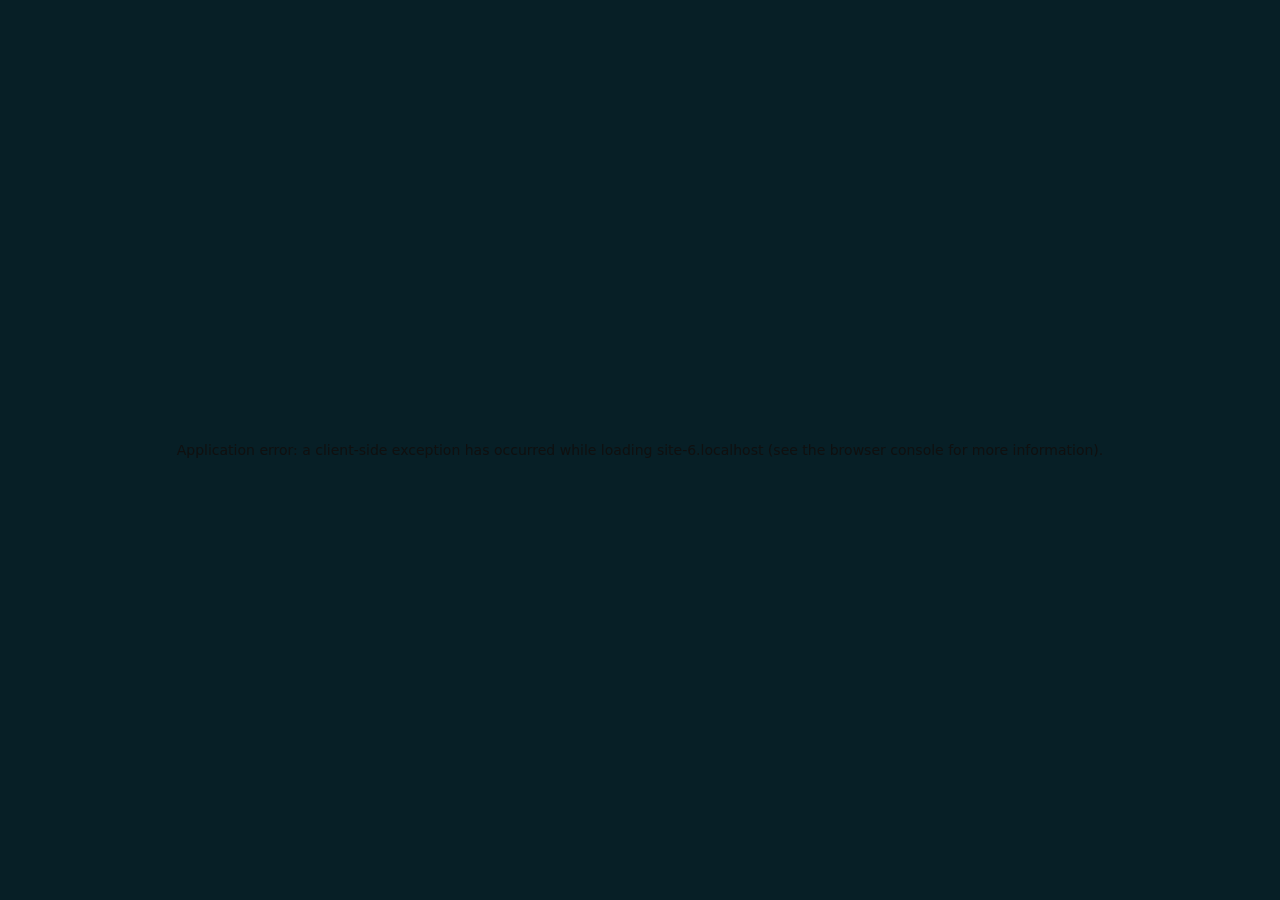
==== commit 42e0835d: "Fix UTF-8 and Pages paths: index.html" ====
--- a/index.html
+++ b/index.html
@@ -1 +1 @@
-<!DOCTYPE html><!--y3z2tmyQBMyD7Y7OojCyz--><html lang="zh-CN"><head><meta charSet="utf-8"/><meta name="viewport" content="width=device-width, initial-scale=1"/><link rel="stylesheet" href="/_next/static/css/c7b8a4b1f36f063d.css" data-precedence="next"/><link rel="preload" as="script" fetchPriority="low" href="/_next/static/chunks/webpack-c042ca735a68d6ec.js"/><script src="/_next/static/chunks/4bd1b696-c023c6e3521b1417.js" async=""></script><script src="/_next/static/chunks/255-3a91f01e1c0f613e.js" async=""></script><script src="/_next/static/chunks/main-app-e1e6aab9faa670de.js" async=""></script><script src="/_next/static/chunks/app/page-c5a73e1c1115a877.js" async=""></script><title>MOYU 98 路 鐗涢┈绗簩浜虹敓妯℃嫙鍣?/title><meta name="description" content="钘忓湪澶嶅彜鍔炲叕鐢佃剳閲岀殑绗簩浜虹敓锛氫笂鐝鐢般€佸伔鍋疯鍒掓梾琛屻€佸够鎯冲害鍋囷紝骞舵妸鐢熸椿鍋氭垚鍍忕礌鍥炲繂銆?/><meta property="og:title" content="MOYU 98 路 鐗涢┈绗簩浜虹敓妯℃嫙鍣?/><meta property="og:description" content="钘忓湪澶嶅彜鍔炲叕鐢佃剳閲岀殑绗簩浜虹敓锛氫笂鐝鐢般€佸伔鍋疯鍒掓梾琛屻€佸够鎯冲害鍋囷紝骞舵妸鐢熸椿鍋氭垚鍍忕礌鍥炲繂銆?/><meta property="og:image" content="http://localhost:3000/og.png"/><meta property="og:image:width" content="1536"/><meta property="og:image:height" content="1024"/><meta property="og:image:alt" content="MOYU 98 路 鐗涢┈绗簩浜虹敓妯℃嫙鍣?/><meta property="og:type" content="website"/><meta name="twitter:card" content="summary_large_image"/><meta name="twitter:title" content="MOYU 98 路 鐗涢┈绗簩浜虹敓妯℃嫙鍣?/><meta name="twitter:description" content="钘忓湪澶嶅彜鍔炲叕鐢佃剳閲岀殑绗簩浜虹敓锛氫笂鐝鐢般€佸伔鍋疯鍒掓梾琛屻€佸够鎯冲害鍋囷紝骞舵妸鐢熸椿鍋氭垚鍍忕礌鍥炲繂銆?/><meta name="twitter:image" content="http://localhost:3000/og.png"/><link rel="icon" href="/icon.svg?75d29203cb8f8055" type="image/svg+xml" sizes="any"/><script src="/_next/static/chunks/polyfills-42372ed130431b0a.js" noModule=""></script></head><body><div hidden=""><!--$--><!--/$--></div><main class="crt-stage office-mode"><div class="office-scene" aria-hidden="true"><div class="office-wall-light"></div><div class="office-window"><i></i><i></i><i></i><i></i><i></i></div><div class="office-board"><strong>浠婃棩浜嬮」</strong><span>鈻?鍋囪寰堝繖</span><span>鈻?鍑嗘椂鎽搁奔</span><b>闇€姹傚張鏀逛簡</b></div><div class="office-clock"><span>10</span><i></i><b></b></div><div class="office-cubicle-line"></div><div class="office-desk"><span class="desk-keyboard"></span><span class="desk-mug"><i></i></span><span class="desk-id-card">宸ョ墝<br/><b>鐗涢┈ 007</b></span><span class="desk-note">涓嬬彮<br/>鍐嶈</span><span class="desk-plant"><i></i><i></i><i></i></span></div></div><section class="crt-monitor " aria-label="MOYU 98 澶嶅彜鐢佃剳"><div class="crt-screen-shell"><div class="crt-glass"><div class="boot-screen"><div class="boot-logo">鈻?/div><h1>MOYU 98</h1><div class="boot-progress"><i></i></div><p>姝ｅ湪妫€娴嬩粖鏃ュ伐浣滄剰鎰库€︹€︽湭鍙戠幇</p></div></div></div><footer class="crt-body" aria-hidden="true"><span class="crt-speaker"></span><strong>MOYU 98</strong><span class="crt-power-light"></span></footer></section></main><!--$--><!--/$--><script src="/_next/static/chunks/webpack-c042ca735a68d6ec.js" id="_R_" async=""></script><script>(self.__next_f=self.__next_f||[]).push([0])</script><script>self.__next_f.push([1,"1:\"$Sreact.fragment\"\n2:I[9766,[],\"\"]\n3:I[8924,[],\"\"]\n4:I[1959,[],\"ClientPageRoot\"]\n5:I[7544,[\"974\",\"static/chunks/app/page-c5a73e1c1115a877.js\"],\"default\"]\n8:I[4431,[],\"OutletBoundary\"]\na:I[5278,[],\"AsyncMetadataOutlet\"]\nc:I[4431,[],\"ViewportBoundary\"]\ne:I[4431,[],\"MetadataBoundary\"]\nf:\"$Sreact.suspense\"\n11:I[7150,[],\"\"]\n:HL[\"/_next/static/css/c7b8a4b1f36f063d.css\",\"style\"]\n"])</script><script>self.__next_f.push([1,"0:{\"P\":null,\"b\":\"y3z2tmyQBMyD7Y7OojCyz\",\"p\":\"\",\"c\":[\"\",\"\"],\"i\":false,\"f\":[[[\"\",{\"children\":[\"__PAGE__\",{}]},\"$undefined\",\"$undefined\",true],[\"\",[\"$\",\"$1\",\"c\",{\"children\":[[[\"$\",\"link\",\"0\",{\"rel\":\"stylesheet\",\"href\":\"/_next/static/css/c7b8a4b1f36f063d.css\",\"precedence\":\"next\",\"crossOrigin\":\"$undefined\",\"nonce\":\"$undefined\"}]],[\"$\",\"html\",null,{\"lang\":\"zh-CN\",\"children\":[\"$\",\"body\",null,{\"children\":[\"$\",\"$L2\",null,{\"parallelRouterKey\":\"children\",\"error\":\"$undefined\",\"errorStyles\":\"$undefined\",\"errorScripts\":\"$undefined\",\"template\":[\"$\",\"$L3\",null,{}],\"templateStyles\":\"$undefined\",\"templateScripts\":\"$undefined\",\"notFound\":[[[\"$\",\"title\",null,{\"children\":\"404: This page could not be found.\"}],[\"$\",\"div\",null,{\"style\":{\"fontFamily\":\"system-ui,\\\"Segoe UI\\\",Roboto,Helvetica,Arial,sans-serif,\\\"Apple Color Emoji\\\",\\\"Segoe UI Emoji\\\"\",\"height\":\"100vh\",\"textAlign\":\"center\",\"display\":\"flex\",\"flexDirection\":\"column\",\"alignItems\":\"center\",\"justifyContent\":\"center\"},\"children\":[\"$\",\"div\",null,{\"children\":[[\"$\",\"style\",null,{\"dangerouslySetInnerHTML\":{\"__html\":\"body{color:#000;background:#fff;margin:0}.next-error-h1{border-right:1px solid rgba(0,0,0,.3)}@media (prefers-color-scheme:dark){body{color:#fff;background:#000}.next-error-h1{border-right:1px solid rgba(255,255,255,.3)}}\"}}],[\"$\",\"h1\",null,{\"className\":\"next-error-h1\",\"style\":{\"display\":\"inline-block\",\"margin\":\"0 20px 0 0\",\"padding\":\"0 23px 0 0\",\"fontSize\":24,\"fontWeight\":500,\"verticalAlign\":\"top\",\"lineHeight\":\"49px\"},\"children\":404}],[\"$\",\"div\",null,{\"style\":{\"display\":\"inline-block\"},\"children\":[\"$\",\"h2\",null,{\"style\":{\"fontSize\":14,\"fontWeight\":400,\"lineHeight\":\"49px\",\"margin\":0},\"children\":\"This page could not be found.\"}]}]]}]}]],[]],\"forbidden\":\"$undefined\",\"unauthorized\":\"$undefined\"}]}]}]]}],{\"children\":[\"__PAGE__\",[\"$\",\"$1\",\"c\",{\"children\":[[\"$\",\"$L4\",null,{\"Component\":\"$5\",\"searchParams\":{},\"params\":{},\"promises\":[\"$@6\",\"$@7\"]}],null,[\"$\",\"$L8\",null,{\"children\":[\"$L9\",[\"$\",\"$La\",null,{\"promise\":\"$@b\"}]]}]]}],{},null,false]},null,false],[\"$\",\"$1\",\"h\",{\"children\":[null,[[\"$\",\"$Lc\",null,{\"children\":\"$Ld\"}],null],[\"$\",\"$Le\",null,{\"children\":[\"$\",\"div\",null,{\"hidden\":true,\"children\":[\"$\",\"$f\",null,{\"fallback\":null,\"children\":\"$L10\"}]}]}]]}],false]],\"m\":\"$undefined\",\"G\":[\"$11\",[]],\"s\":false,\"S\":true}\n"])</script><script>self.__next_f.push([1,"6:{}\n7:\"$0:f:0:1:2:children:1:props:children:0:props:params\"\n"])</script><script>self.__next_f.push([1,"d:[[\"$\",\"meta\",\"0\",{\"charSet\":\"utf-8\"}],[\"$\",\"meta\",\"1\",{\"name\":\"viewport\",\"content\":\"width=device-width, initial-scale=1\"}]]\n9:null\n"])</script><script>self.__next_f.push([1,"12:I[622,[],\"IconMark\"]\n"])</script><script>self.__next_f.push([1,"b:{\"metadata\":[[\"$\",\"title\",\"0\",{\"children\":\"MOYU 98 路 鐗涢┈绗簩浜虹敓妯℃嫙鍣╘"}],[\"$\",\"meta\",\"1\",{\"name\":\"description\",\"content\":\"钘忓湪澶嶅彜鍔炲叕鐢佃剳閲岀殑绗簩浜虹敓锛氫笂鐝鐢般€佸伔鍋疯鍒掓梾琛屻€佸够鎯冲害鍋囷紝骞舵妸鐢熸椿鍋氭垚鍍忕礌鍥炲繂銆俓"}],[\"$\",\"meta\",\"2\",{\"property\":\"og:title\",\"content\":\"MOYU 98 路 鐗涢┈绗簩浜虹敓妯℃嫙鍣╘"}],[\"$\",\"meta\",\"3\",{\"property\":\"og:description\",\"content\":\"钘忓湪澶嶅彜鍔炲叕鐢佃剳閲岀殑绗簩浜虹敓锛氫笂鐝鐢般€佸伔鍋疯鍒掓梾琛屻€佸够鎯冲害鍋囷紝骞舵妸鐢熸椿鍋氭垚鍍忕礌鍥炲繂銆俓"}],[\"$\",\"meta\",\"4\",{\"property\":\"og:image\",\"content\":\"http://localhost:3000/og.png\"}],[\"$\",\"meta\",\"5\",{\"property\":\"og:image:width\",\"content\":\"1536\"}],[\"$\",\"meta\",\"6\",{\"property\":\"og:image:height\",\"content\":\"1024\"}],[\"$\",\"meta\",\"7\",{\"property\":\"og:image:alt\",\"content\":\"MOYU 98 路 鐗涢┈绗簩浜虹敓妯℃嫙鍣╘"}],[\"$\",\"meta\",\"8\",{\"property\":\"og:type\",\"content\":\"website\"}],[\"$\",\"meta\",\"9\",{\"name\":\"twitter:card\",\"content\":\"summary_large_image\"}],[\"$\",\"meta\",\"10\",{\"name\":\"twitter:title\",\"content\":\"MOYU 98 路 鐗涢┈绗簩浜虹敓妯℃嫙鍣╘"}],[\"$\",\"meta\",\"11\",{\"name\":\"twitter:description\",\"content\":\"钘忓湪澶嶅彜鍔炲叕鐢佃剳閲岀殑绗簩浜虹敓锛氫笂鐝鐢般€佸伔鍋疯鍒掓梾琛屻€佸够鎯冲害鍋囷紝骞舵妸鐢熸椿鍋氭垚鍍忕礌鍥炲繂銆俓"}],[\"$\",\"meta\",\"12\",{\"name\":\"twitter:image\",\"content\":\"http://localhost:3000/og.png\"}],[\"$\",\"link\",\"13\",{\"rel\":\"icon\",\"href\":\"/icon.svg?75d29203cb8f8055\",\"type\":\"image/svg+xml\",\"sizes\":\"any\"}],[\"$\",\"$L12\",\"14\",{}]],\"error\":null,\"digest\":\"$undefined\"}\n"])</script><script>self.__next_f.push([1,"10:\"$b:metadata\"\n"])</script></body></html>
+<!DOCTYPE html><!--y3z2tmyQBMyD7Y7OojCyz--><html lang="zh-CN"><head><meta charSet="utf-8"/><meta name="viewport" content="width=device-width, initial-scale=1"/><link rel="stylesheet" href="./_next/static/css/c7b8a4b1f36f063d.css" data-precedence="next"/><link rel="preload" as="script" fetchPriority="low" href="./_next/static/chunks/webpack-c042ca735a68d6ec.js"/><script src="./_next/static/chunks/4bd1b696-c023c6e3521b1417.js" async=""></script><script src="./_next/static/chunks/255-3a91f01e1c0f613e.js" async=""></script><script src="./_next/static/chunks/main-app-e1e6aab9faa670de.js" async=""></script><script src="./_next/static/chunks/app/page-c5a73e1c1115a877.js" async=""></script><title>MOYU 98 · 牛马第二人生模拟器</title><meta name="description" content="藏在复古办公电脑里的第二人生：上班种田、偷偷计划旅行、幻想度假，并把生活做成像素回忆。"/><meta property="og:title" content="MOYU 98 · 牛马第二人生模拟器"/><meta property="og:description" content="藏在复古办公电脑里的第二人生：上班种田、偷偷计划旅行、幻想度假，并把生活做成像素回忆。"/><meta property="og:image" content="http://localhost:3000/og.png"/><meta property="og:image:width" content="1536"/><meta property="og:image:height" content="1024"/><meta property="og:image:alt" content="MOYU 98 · 牛马第二人生模拟器"/><meta property="og:type" content="website"/><meta name="twitter:card" content="summary_large_image"/><meta name="twitter:title" content="MOYU 98 · 牛马第二人生模拟器"/><meta name="twitter:description" content="藏在复古办公电脑里的第二人生：上班种田、偷偷计划旅行、幻想度假，并把生活做成像素回忆。"/><meta name="twitter:image" content="http://localhost:3000/og.png"/><link rel="icon" href="./icon.svg?75d29203cb8f8055" type="image/svg+xml" sizes="any"/><script src="./_next/static/chunks/polyfills-42372ed130431b0a.js" noModule=""></script></head><body><div hidden=""><!--$--><!--/$--></div><main class="crt-stage office-mode"><div class="office-scene" aria-hidden="true"><div class="office-wall-light"></div><div class="office-window"><i></i><i></i><i></i><i></i><i></i></div><div class="office-board"><strong>今日事项</strong><span>□ 假装很忙</span><span>□ 准时摸鱼</span><b>需求又改了</b></div><div class="office-clock"><span>10</span><i></i><b></b></div><div class="office-cubicle-line"></div><div class="office-desk"><span class="desk-keyboard"></span><span class="desk-mug"><i></i></span><span class="desk-id-card">工牌<br/><b>牛马 007</b></span><span class="desk-note">下班<br/>再说</span><span class="desk-plant"><i></i><i></i><i></i></span></div></div><section class="crt-monitor " aria-label="MOYU 98 复古电脑"><div class="crt-screen-shell"><div class="crt-glass"><div class="boot-screen"><div class="boot-logo">▦</div><h1>MOYU 98</h1><div class="boot-progress"><i></i></div><p>正在检测今日工作意愿……未发现</p></div></div></div><footer class="crt-body" aria-hidden="true"><span class="crt-speaker"></span><strong>MOYU 98</strong><span class="crt-power-light"></span></footer></section></main><!--$--><!--/$--><script src="./_next/static/chunks/webpack-c042ca735a68d6ec.js" id="_R_" async=""></script><script>(self.__next_f=self.__next_f||[]).push([0])</script><script>self.__next_f.push([1,"1:\"$Sreact.fragment\"\n2:I[9766,[],\"\"]\n3:I[8924,[],\"\"]\n4:I[1959,[],\"ClientPageRoot\"]\n5:I[7544,[\"974\",\"static/chunks/app/page-c5a73e1c1115a877.js\"],\"default\"]\n8:I[4431,[],\"OutletBoundary\"]\na:I[5278,[],\"AsyncMetadataOutlet\"]\nc:I[4431,[],\"ViewportBoundary\"]\ne:I[4431,[],\"MetadataBoundary\"]\nf:\"$Sreact.suspense\"\n11:I[7150,[],\"\"]\n:HL[\"./_next/static/css/c7b8a4b1f36f063d.css\",\"style\"]\n"])</script><script>self.__next_f.push([1,"0:{\"P\":null,\"b\":\"y3z2tmyQBMyD7Y7OojCyz\",\"p\":\"\",\"c\":[\"\",\"\"],\"i\":false,\"f\":[[[\"\",{\"children\":[\"__PAGE__\",{}]},\"$undefined\",\"$undefined\",true],[\"\",[\"$\",\"$1\",\"c\",{\"children\":[[[\"$\",\"link\",\"0\",{\"rel\":\"stylesheet\",\"href\":\"./_next/static/css/c7b8a4b1f36f063d.css\",\"precedence\":\"next\",\"crossOrigin\":\"$undefined\",\"nonce\":\"$undefined\"}]],[\"$\",\"html\",null,{\"lang\":\"zh-CN\",\"children\":[\"$\",\"body\",null,{\"children\":[\"$\",\"$L2\",null,{\"parallelRouterKey\":\"children\",\"error\":\"$undefined\",\"errorStyles\":\"$undefined\",\"errorScripts\":\"$undefined\",\"template\":[\"$\",\"$L3\",null,{}],\"templateStyles\":\"$undefined\",\"templateScripts\":\"$undefined\",\"notFound\":[[[\"$\",\"title\",null,{\"children\":\"404: This page could not be found.\"}],[\"$\",\"div\",null,{\"style\":{\"fontFamily\":\"system-ui,\\\"Segoe UI\\\",Roboto,Helvetica,Arial,sans-serif,\\\"Apple Color Emoji\\\",\\\"Segoe UI Emoji\\\"\",\"height\":\"100vh\",\"textAlign\":\"center\",\"display\":\"flex\",\"flexDirection\":\"column\",\"alignItems\":\"center\",\"justifyContent\":\"center\"},\"children\":[\"$\",\"div\",null,{\"children\":[[\"$\",\"style\",null,{\"dangerouslySetInnerHTML\":{\"__html\":\"body{color:#000;background:#fff;margin:0}.next-error-h1{border-right:1px solid rgba(0,0,0,.3)}@media (prefers-color-scheme:dark){body{color:#fff;background:#000}.next-error-h1{border-right:1px solid rgba(255,255,255,.3)}}\"}}],[\"$\",\"h1\",null,{\"className\":\"next-error-h1\",\"style\":{\"display\":\"inline-block\",\"margin\":\"0 20px 0 0\",\"padding\":\"0 23px 0 0\",\"fontSize\":24,\"fontWeight\":500,\"verticalAlign\":\"top\",\"lineHeight\":\"49px\"},\"children\":404}],[\"$\",\"div\",null,{\"style\":{\"display\":\"inline-block\"},\"children\":[\"$\",\"h2\",null,{\"style\":{\"fontSize\":14,\"fontWeight\":400,\"lineHeight\":\"49px\",\"margin\":0},\"children\":\"This page could not be found.\"}]}]]}]}]],[]],\"forbidden\":\"$undefined\",\"unauthorized\":\"$undefined\"}]}]}]]}],{\"children\":[\"__PAGE__\",[\"$\",\"$1\",\"c\",{\"children\":[[\"$\",\"$L4\",null,{\"Component\":\"$5\",\"searchParams\":{},\"params\":{},\"promises\":[\"$@6\",\"$@7\"]}],null,[\"$\",\"$L8\",null,{\"children\":[\"$L9\",[\"$\",\"$La\",null,{\"promise\":\"$@b\"}]]}]]}],{},null,false]},null,false],[\"$\",\"$1\",\"h\",{\"children\":[null,[[\"$\",\"$Lc\",null,{\"children\":\"$Ld\"}],null],[\"$\",\"$Le\",null,{\"children\":[\"$\",\"div\",null,{\"hidden\":true,\"children\":[\"$\",\"$f\",null,{\"fallback\":null,\"children\":\"$L10\"}]}]}]]}],false]],\"m\":\"$undefined\",\"G\":[\"$11\",[]],\"s\":false,\"S\":true}\n"])</script><script>self.__next_f.push([1,"6:{}\n7:\"$0:f:0:1:2:children:1:props:children:0:props:params\"\n"])</script><script>self.__next_f.push([1,"d:[[\"$\",\"meta\",\"0\",{\"charSet\":\"utf-8\"}],[\"$\",\"meta\",\"1\",{\"name\":\"viewport\",\"content\":\"width=device-width, initial-scale=1\"}]]\n9:null\n"])</script><script>self.__next_f.push([1,"12:I[622,[],\"IconMark\"]\n"])</script><script>self.__next_f.push([1,"b:{\"metadata\":[[\"$\",\"title\",\"0\",{\"children\":\"MOYU 98 · 牛马第二人生模拟器\"}],[\"$\",\"meta\",\"1\",{\"name\":\"description\",\"content\":\"藏在复古办公电脑里的第二人生：上班种田、偷偷计划旅行、幻想度假，并把生活做成像素回忆。\"}],[\"$\",\"meta\",\"2\",{\"property\":\"og:title\",\"content\":\"MOYU 98 · 牛马第二人生模拟器\"}],[\"$\",\"meta\",\"3\",{\"property\":\"og:description\",\"content\":\"藏在复古办公电脑里的第二人生：上班种田、偷偷计划旅行、幻想度假，并把生活做成像素回忆。\"}],[\"$\",\"meta\",\"4\",{\"property\":\"og:image\",\"content\":\"http://localhost:3000/og.png\"}],[\"$\",\"meta\",\"5\",{\"property\":\"og:image:width\",\"content\":\"1536\"}],[\"$\",\"meta\",\"6\",{\"property\":\"og:image:height\",\"content\":\"1024\"}],[\"$\",\"meta\",\"7\",{\"property\":\"og:image:alt\",\"content\":\"MOYU 98 · 牛马第二人生模拟器\"}],[\"$\",\"meta\",\"8\",{\"property\":\"og:type\",\"content\":\"website\"}],[\"$\",\"meta\",\"9\",{\"name\":\"twitter:card\",\"content\":\"summary_large_image\"}],[\"$\",\"meta\",\"10\",{\"name\":\"twitter:title\",\"content\":\"MOYU 98 · 牛马第二人生模拟器\"}],[\"$\",\"meta\",\"11\",{\"name\":\"twitter:description\",\"content\":\"藏在复古办公电脑里的第二人生：上班种田、偷偷计划旅行、幻想度假，并把生活做成像素回忆。\"}],[\"$\",\"meta\",\"12\",{\"name\":\"twitter:image\",\"content\":\"http://localhost:3000/og.png\"}],[\"$\",\"link\",\"13\",{\"rel\":\"icon\",\"href\":\"./icon.svg?75d29203cb8f8055\",\"type\":\"image/svg+xml\",\"sizes\":\"any\"}],[\"$\",\"$L12\",\"14\",{}]],\"error\":null,\"digest\":\"$undefined\"}\n"])</script><script>self.__next_f.push([1,"10:\"$b:metadata\"\n"])</script></body></html>
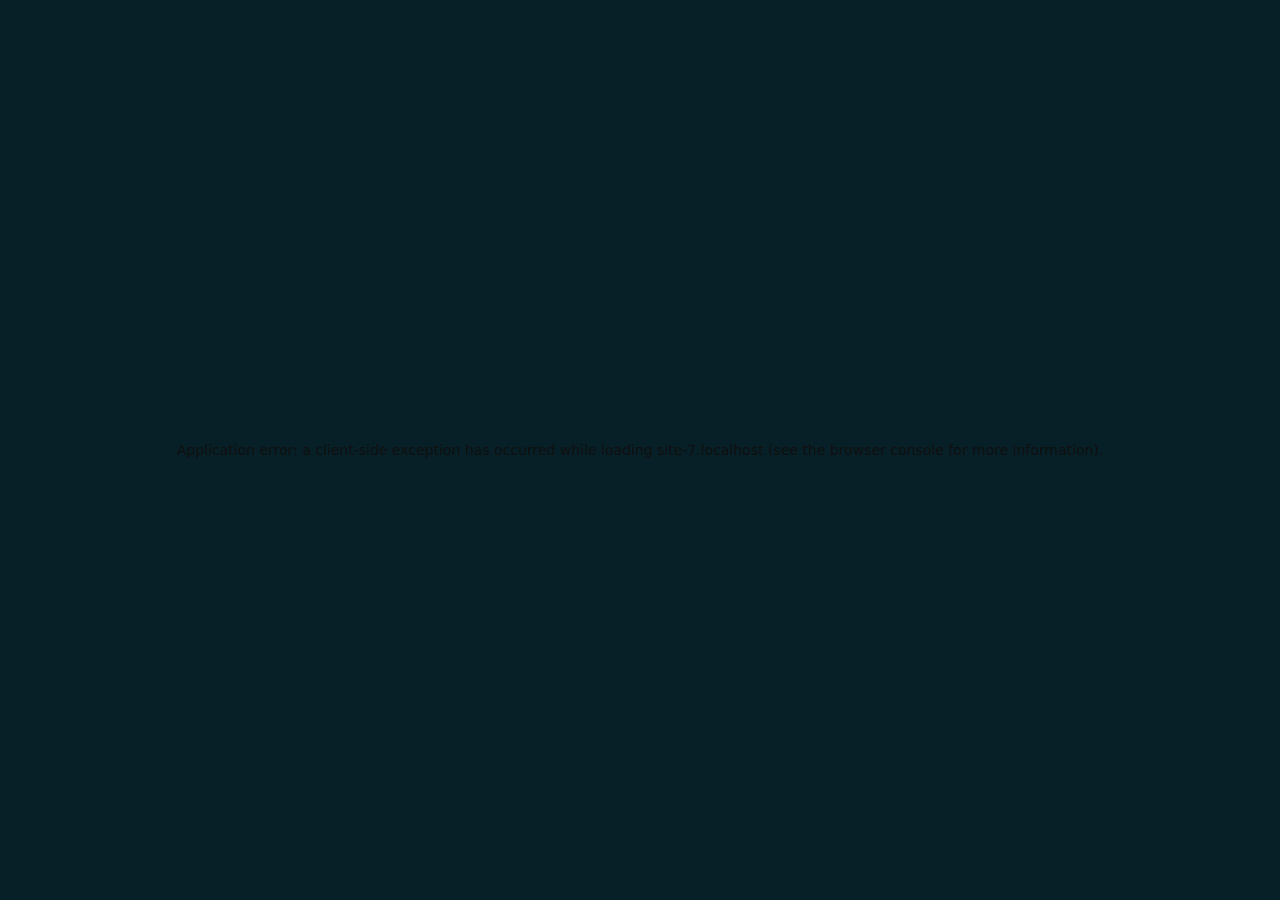
==== commit ad6b5205: "Publish fullscreen layout: index.html" ====
--- a/index.html
+++ b/index.html
@@ -1 +1 @@
-<!DOCTYPE html><!--y3z2tmyQBMyD7Y7OojCyz--><html lang="zh-CN"><head><meta charSet="utf-8"/><meta name="viewport" content="width=device-width, initial-scale=1"/><link rel="stylesheet" href="./_next/static/css/c7b8a4b1f36f063d.css" data-precedence="next"/><link rel="preload" as="script" fetchPriority="low" href="./_next/static/chunks/webpack-c042ca735a68d6ec.js"/><script src="./_next/static/chunks/4bd1b696-c023c6e3521b1417.js" async=""></script><script src="./_next/static/chunks/255-3a91f01e1c0f613e.js" async=""></script><script src="./_next/static/chunks/main-app-e1e6aab9faa670de.js" async=""></script><script src="./_next/static/chunks/app/page-c5a73e1c1115a877.js" async=""></script><title>MOYU 98 · 牛马第二人生模拟器</title><meta name="description" content="藏在复古办公电脑里的第二人生：上班种田、偷偷计划旅行、幻想度假，并把生活做成像素回忆。"/><meta property="og:title" content="MOYU 98 · 牛马第二人生模拟器"/><meta property="og:description" content="藏在复古办公电脑里的第二人生：上班种田、偷偷计划旅行、幻想度假，并把生活做成像素回忆。"/><meta property="og:image" content="http://localhost:3000/og.png"/><meta property="og:image:width" content="1536"/><meta property="og:image:height" content="1024"/><meta property="og:image:alt" content="MOYU 98 · 牛马第二人生模拟器"/><meta property="og:type" content="website"/><meta name="twitter:card" content="summary_large_image"/><meta name="twitter:title" content="MOYU 98 · 牛马第二人生模拟器"/><meta name="twitter:description" content="藏在复古办公电脑里的第二人生：上班种田、偷偷计划旅行、幻想度假，并把生活做成像素回忆。"/><meta name="twitter:image" content="http://localhost:3000/og.png"/><link rel="icon" href="./icon.svg?75d29203cb8f8055" type="image/svg+xml" sizes="any"/><script src="./_next/static/chunks/polyfills-42372ed130431b0a.js" noModule=""></script></head><body><div hidden=""><!--$--><!--/$--></div><main class="crt-stage office-mode"><div class="office-scene" aria-hidden="true"><div class="office-wall-light"></div><div class="office-window"><i></i><i></i><i></i><i></i><i></i></div><div class="office-board"><strong>今日事项</strong><span>□ 假装很忙</span><span>□ 准时摸鱼</span><b>需求又改了</b></div><div class="office-clock"><span>10</span><i></i><b></b></div><div class="office-cubicle-line"></div><div class="office-desk"><span class="desk-keyboard"></span><span class="desk-mug"><i></i></span><span class="desk-id-card">工牌<br/><b>牛马 007</b></span><span class="desk-note">下班<br/>再说</span><span class="desk-plant"><i></i><i></i><i></i></span></div></div><section class="crt-monitor " aria-label="MOYU 98 复古电脑"><div class="crt-screen-shell"><div class="crt-glass"><div class="boot-screen"><div class="boot-logo">▦</div><h1>MOYU 98</h1><div class="boot-progress"><i></i></div><p>正在检测今日工作意愿……未发现</p></div></div></div><footer class="crt-body" aria-hidden="true"><span class="crt-speaker"></span><strong>MOYU 98</strong><span class="crt-power-light"></span></footer></section></main><!--$--><!--/$--><script src="./_next/static/chunks/webpack-c042ca735a68d6ec.js" id="_R_" async=""></script><script>(self.__next_f=self.__next_f||[]).push([0])</script><script>self.__next_f.push([1,"1:\"$Sreact.fragment\"\n2:I[9766,[],\"\"]\n3:I[8924,[],\"\"]\n4:I[1959,[],\"ClientPageRoot\"]\n5:I[7544,[\"974\",\"static/chunks/app/page-c5a73e1c1115a877.js\"],\"default\"]\n8:I[4431,[],\"OutletBoundary\"]\na:I[5278,[],\"AsyncMetadataOutlet\"]\nc:I[4431,[],\"ViewportBoundary\"]\ne:I[4431,[],\"MetadataBoundary\"]\nf:\"$Sreact.suspense\"\n11:I[7150,[],\"\"]\n:HL[\"./_next/static/css/c7b8a4b1f36f063d.css\",\"style\"]\n"])</script><script>self.__next_f.push([1,"0:{\"P\":null,\"b\":\"y3z2tmyQBMyD7Y7OojCyz\",\"p\":\"\",\"c\":[\"\",\"\"],\"i\":false,\"f\":[[[\"\",{\"children\":[\"__PAGE__\",{}]},\"$undefined\",\"$undefined\",true],[\"\",[\"$\",\"$1\",\"c\",{\"children\":[[[\"$\",\"link\",\"0\",{\"rel\":\"stylesheet\",\"href\":\"./_next/static/css/c7b8a4b1f36f063d.css\",\"precedence\":\"next\",\"crossOrigin\":\"$undefined\",\"nonce\":\"$undefined\"}]],[\"$\",\"html\",null,{\"lang\":\"zh-CN\",\"children\":[\"$\",\"body\",null,{\"children\":[\"$\",\"$L2\",null,{\"parallelRouterKey\":\"children\",\"error\":\"$undefined\",\"errorStyles\":\"$undefined\",\"errorScripts\":\"$undefined\",\"template\":[\"$\",\"$L3\",null,{}],\"templateStyles\":\"$undefined\",\"templateScripts\":\"$undefined\",\"notFound\":[[[\"$\",\"title\",null,{\"children\":\"404: This page could not be found.\"}],[\"$\",\"div\",null,{\"style\":{\"fontFamily\":\"system-ui,\\\"Segoe UI\\\",Roboto,Helvetica,Arial,sans-serif,\\\"Apple Color Emoji\\\",\\\"Segoe UI Emoji\\\"\",\"height\":\"100vh\",\"textAlign\":\"center\",\"display\":\"flex\",\"flexDirection\":\"column\",\"alignItems\":\"center\",\"justifyContent\":\"center\"},\"children\":[\"$\",\"div\",null,{\"children\":[[\"$\",\"style\",null,{\"dangerouslySetInnerHTML\":{\"__html\":\"body{color:#000;background:#fff;margin:0}.next-error-h1{border-right:1px solid rgba(0,0,0,.3)}@media (prefers-color-scheme:dark){body{color:#fff;background:#000}.next-error-h1{border-right:1px solid rgba(255,255,255,.3)}}\"}}],[\"$\",\"h1\",null,{\"className\":\"next-error-h1\",\"style\":{\"display\":\"inline-block\",\"margin\":\"0 20px 0 0\",\"padding\":\"0 23px 0 0\",\"fontSize\":24,\"fontWeight\":500,\"verticalAlign\":\"top\",\"lineHeight\":\"49px\"},\"children\":404}],[\"$\",\"div\",null,{\"style\":{\"display\":\"inline-block\"},\"children\":[\"$\",\"h2\",null,{\"style\":{\"fontSize\":14,\"fontWeight\":400,\"lineHeight\":\"49px\",\"margin\":0},\"children\":\"This page could not be found.\"}]}]]}]}]],[]],\"forbidden\":\"$undefined\",\"unauthorized\":\"$undefined\"}]}]}]]}],{\"children\":[\"__PAGE__\",[\"$\",\"$1\",\"c\",{\"children\":[[\"$\",\"$L4\",null,{\"Component\":\"$5\",\"searchParams\":{},\"params\":{},\"promises\":[\"$@6\",\"$@7\"]}],null,[\"$\",\"$L8\",null,{\"children\":[\"$L9\",[\"$\",\"$La\",null,{\"promise\":\"$@b\"}]]}]]}],{},null,false]},null,false],[\"$\",\"$1\",\"h\",{\"children\":[null,[[\"$\",\"$Lc\",null,{\"children\":\"$Ld\"}],null],[\"$\",\"$Le\",null,{\"children\":[\"$\",\"div\",null,{\"hidden\":true,\"children\":[\"$\",\"$f\",null,{\"fallback\":null,\"children\":\"$L10\"}]}]}]]}],false]],\"m\":\"$undefined\",\"G\":[\"$11\",[]],\"s\":false,\"S\":true}\n"])</script><script>self.__next_f.push([1,"6:{}\n7:\"$0:f:0:1:2:children:1:props:children:0:props:params\"\n"])</script><script>self.__next_f.push([1,"d:[[\"$\",\"meta\",\"0\",{\"charSet\":\"utf-8\"}],[\"$\",\"meta\",\"1\",{\"name\":\"viewport\",\"content\":\"width=device-width, initial-scale=1\"}]]\n9:null\n"])</script><script>self.__next_f.push([1,"12:I[622,[],\"IconMark\"]\n"])</script><script>self.__next_f.push([1,"b:{\"metadata\":[[\"$\",\"title\",\"0\",{\"children\":\"MOYU 98 · 牛马第二人生模拟器\"}],[\"$\",\"meta\",\"1\",{\"name\":\"description\",\"content\":\"藏在复古办公电脑里的第二人生：上班种田、偷偷计划旅行、幻想度假，并把生活做成像素回忆。\"}],[\"$\",\"meta\",\"2\",{\"property\":\"og:title\",\"content\":\"MOYU 98 · 牛马第二人生模拟器\"}],[\"$\",\"meta\",\"3\",{\"property\":\"og:description\",\"content\":\"藏在复古办公电脑里的第二人生：上班种田、偷偷计划旅行、幻想度假，并把生活做成像素回忆。\"}],[\"$\",\"meta\",\"4\",{\"property\":\"og:image\",\"content\":\"http://localhost:3000/og.png\"}],[\"$\",\"meta\",\"5\",{\"property\":\"og:image:width\",\"content\":\"1536\"}],[\"$\",\"meta\",\"6\",{\"property\":\"og:image:height\",\"content\":\"1024\"}],[\"$\",\"meta\",\"7\",{\"property\":\"og:image:alt\",\"content\":\"MOYU 98 · 牛马第二人生模拟器\"}],[\"$\",\"meta\",\"8\",{\"property\":\"og:type\",\"content\":\"website\"}],[\"$\",\"meta\",\"9\",{\"name\":\"twitter:card\",\"content\":\"summary_large_image\"}],[\"$\",\"meta\",\"10\",{\"name\":\"twitter:title\",\"content\":\"MOYU 98 · 牛马第二人生模拟器\"}],[\"$\",\"meta\",\"11\",{\"name\":\"twitter:description\",\"content\":\"藏在复古办公电脑里的第二人生：上班种田、偷偷计划旅行、幻想度假，并把生活做成像素回忆。\"}],[\"$\",\"meta\",\"12\",{\"name\":\"twitter:image\",\"content\":\"http://localhost:3000/og.png\"}],[\"$\",\"link\",\"13\",{\"rel\":\"icon\",\"href\":\"./icon.svg?75d29203cb8f8055\",\"type\":\"image/svg+xml\",\"sizes\":\"any\"}],[\"$\",\"$L12\",\"14\",{}]],\"error\":null,\"digest\":\"$undefined\"}\n"])</script><script>self.__next_f.push([1,"10:\"$b:metadata\"\n"])</script></body></html>
+<!DOCTYPE html><!--XPNlA7Tbql2imHaYIxSzi--><html lang="zh-CN"><head><meta charSet="utf-8"/><meta name="viewport" content="width=device-width, initial-scale=1"/><link rel="stylesheet" href="./_next/static/css/c7b8a4b1f36f063d.css" data-precedence="next"/><link rel="preload" as="script" fetchPriority="low" href="./_next/static/chunks/webpack-c042ca735a68d6ec.js"/><script src="./_next/static/chunks/4bd1b696-c023c6e3521b1417.js" async=""></script><script src="./_next/static/chunks/255-3a91f01e1c0f613e.js" async=""></script><script src="./_next/static/chunks/main-app-e1e6aab9faa670de.js" async=""></script><script src="./_next/static/chunks/app/page-0497a647db8a2586.js" async=""></script><title>MOYU 98 · 牛马第二人生模拟器</title><meta name="description" content="藏在复古办公电脑里的第二人生：上班种田、偷偷计划旅行、幻想度假，并把生活做成像素回忆。"/><meta property="og:title" content="MOYU 98 · 牛马第二人生模拟器"/><meta property="og:description" content="藏在复古办公电脑里的第二人生：上班种田、偷偷计划旅行、幻想度假，并把生活做成像素回忆。"/><meta property="og:image" content="http://localhost:3000/og.png"/><meta property="og:image:width" content="1536"/><meta property="og:image:height" content="1024"/><meta property="og:image:alt" content="MOYU 98 · 牛马第二人生模拟器"/><meta property="og:type" content="website"/><meta name="twitter:card" content="summary_large_image"/><meta name="twitter:title" content="MOYU 98 · 牛马第二人生模拟器"/><meta name="twitter:description" content="藏在复古办公电脑里的第二人生：上班种田、偷偷计划旅行、幻想度假，并把生活做成像素回忆。"/><meta name="twitter:image" content="http://localhost:3000/og.png"/><link rel="icon" href="./icon.svg?75d29203cb8f8055" type="image/svg+xml" sizes="any"/><script src="./_next/static/chunks/polyfills-42372ed130431b0a.js" noModule=""></script></head><body><div hidden=""><!--$--><!--/$--></div><main class="crt-stage office-mode"><div class="office-scene" aria-hidden="true"><div class="office-wall-light"></div><div class="office-window"><i></i><i></i><i></i><i></i><i></i></div><div class="office-board"><strong>今日事项</strong><span>□ 假装很忙</span><span>□ 准时摸鱼</span><b>需求又改了</b></div><div class="office-clock"><span>10</span><i></i><b></b></div><div class="office-cubicle-line"></div><div class="office-desk"><span class="desk-keyboard"></span><span class="desk-mug"><i></i></span><span class="desk-id-card">工牌<br/><b>牛马 007</b></span><span class="desk-note">下班<br/>再说</span><span class="desk-plant"><i></i><i></i><i></i></span></div></div><section class="crt-monitor " aria-label="MOYU 98 复古电脑"><div class="crt-screen-shell"><div class="crt-glass"><div class="boot-screen"><div class="boot-logo">▦</div><h1>MOYU 98</h1><div class="boot-progress"><i></i></div><p>正在检测今日工作意愿……未发现</p></div></div></div><footer class="crt-body" aria-hidden="true"><span class="crt-speaker"></span><strong>MOYU 98</strong><span class="crt-power-light"></span></footer></section></main><!--$--><!--/$--><script src="./_next/static/chunks/webpack-c042ca735a68d6ec.js" id="_R_" async=""></script><script>(self.__next_f=self.__next_f||[]).push([0])</script><script>self.__next_f.push([1,"1:\"$Sreact.fragment\"\n2:I[9766,[],\"\"]\n3:I[8924,[],\"\"]\n4:I[1959,[],\"ClientPageRoot\"]\n5:I[7544,[\"974\",\"static/chunks/app/page-0497a647db8a2586.js\"],\"default\"]\n8:I[4431,[],\"OutletBoundary\"]\na:I[5278,[],\"AsyncMetadataOutlet\"]\nc:I[4431,[],\"ViewportBoundary\"]\ne:I[4431,[],\"MetadataBoundary\"]\nf:\"$Sreact.suspense\"\n11:I[7150,[],\"\"]\n:HL[\"./_next/static/css/c7b8a4b1f36f063d.css\",\"style\"]\n"])</script><script>self.__next_f.push([1,"0:{\"P\":null,\"b\":\"XPNlA7Tbql2imHaYIxSzi\",\"p\":\"\",\"c\":[\"\",\"\"],\"i\":false,\"f\":[[[\"\",{\"children\":[\"__PAGE__\",{}]},\"$undefined\",\"$undefined\",true],[\"\",[\"$\",\"$1\",\"c\",{\"children\":[[[\"$\",\"link\",\"0\",{\"rel\":\"stylesheet\",\"href\":\"./_next/static/css/c7b8a4b1f36f063d.css\",\"precedence\":\"next\",\"crossOrigin\":\"$undefined\",\"nonce\":\"$undefined\"}]],[\"$\",\"html\",null,{\"lang\":\"zh-CN\",\"children\":[\"$\",\"body\",null,{\"children\":[\"$\",\"$L2\",null,{\"parallelRouterKey\":\"children\",\"error\":\"$undefined\",\"errorStyles\":\"$undefined\",\"errorScripts\":\"$undefined\",\"template\":[\"$\",\"$L3\",null,{}],\"templateStyles\":\"$undefined\",\"templateScripts\":\"$undefined\",\"notFound\":[[[\"$\",\"title\",null,{\"children\":\"404: This page could not be found.\"}],[\"$\",\"div\",null,{\"style\":{\"fontFamily\":\"system-ui,\\\"Segoe UI\\\",Roboto,Helvetica,Arial,sans-serif,\\\"Apple Color Emoji\\\",\\\"Segoe UI Emoji\\\"\",\"height\":\"100vh\",\"textAlign\":\"center\",\"display\":\"flex\",\"flexDirection\":\"column\",\"alignItems\":\"center\",\"justifyContent\":\"center\"},\"children\":[\"$\",\"div\",null,{\"children\":[[\"$\",\"style\",null,{\"dangerouslySetInnerHTML\":{\"__html\":\"body{color:#000;background:#fff;margin:0}.next-error-h1{border-right:1px solid rgba(0,0,0,.3)}@media (prefers-color-scheme:dark){body{color:#fff;background:#000}.next-error-h1{border-right:1px solid rgba(255,255,255,.3)}}\"}}],[\"$\",\"h1\",null,{\"className\":\"next-error-h1\",\"style\":{\"display\":\"inline-block\",\"margin\":\"0 20px 0 0\",\"padding\":\"0 23px 0 0\",\"fontSize\":24,\"fontWeight\":500,\"verticalAlign\":\"top\",\"lineHeight\":\"49px\"},\"children\":404}],[\"$\",\"div\",null,{\"style\":{\"display\":\"inline-block\"},\"children\":[\"$\",\"h2\",null,{\"style\":{\"fontSize\":14,\"fontWeight\":400,\"lineHeight\":\"49px\",\"margin\":0},\"children\":\"This page could not be found.\"}]}]]}]}]],[]],\"forbidden\":\"$undefined\",\"unauthorized\":\"$undefined\"}]}]}]]}],{\"children\":[\"__PAGE__\",[\"$\",\"$1\",\"c\",{\"children\":[[\"$\",\"$L4\",null,{\"Component\":\"$5\",\"searchParams\":{},\"params\":{},\"promises\":[\"$@6\",\"$@7\"]}],null,[\"$\",\"$L8\",null,{\"children\":[\"$L9\",[\"$\",\"$La\",null,{\"promise\":\"$@b\"}]]}]]}],{},null,false]},null,false],[\"$\",\"$1\",\"h\",{\"children\":[null,[[\"$\",\"$Lc\",null,{\"children\":\"$Ld\"}],null],[\"$\",\"$Le\",null,{\"children\":[\"$\",\"div\",null,{\"hidden\":true,\"children\":[\"$\",\"$f\",null,{\"fallback\":null,\"children\":\"$L10\"}]}]}]]}],false]],\"m\":\"$undefined\",\"G\":[\"$11\",[]],\"s\":false,\"S\":true}\n"])</script><script>self.__next_f.push([1,"6:{}\n7:\"$0:f:0:1:2:children:1:props:children:0:props:params\"\n"])</script><script>self.__next_f.push([1,"d:[[\"$\",\"meta\",\"0\",{\"charSet\":\"utf-8\"}],[\"$\",\"meta\",\"1\",{\"name\":\"viewport\",\"content\":\"width=device-width, initial-scale=1\"}]]\n9:null\n"])</script><script>self.__next_f.push([1,"12:I[622,[],\"IconMark\"]\n"])</script><script>self.__next_f.push([1,"b:{\"metadata\":[[\"$\",\"title\",\"0\",{\"children\":\"MOYU 98 · 牛马第二人生模拟器\"}],[\"$\",\"meta\",\"1\",{\"name\":\"description\",\"content\":\"藏在复古办公电脑里的第二人生：上班种田、偷偷计划旅行、幻想度假，并把生活做成像素回忆。\"}],[\"$\",\"meta\",\"2\",{\"property\":\"og:title\",\"content\":\"MOYU 98 · 牛马第二人生模拟器\"}],[\"$\",\"meta\",\"3\",{\"property\":\"og:description\",\"content\":\"藏在复古办公电脑里的第二人生：上班种田、偷偷计划旅行、幻想度假，并把生活做成像素回忆。\"}],[\"$\",\"meta\",\"4\",{\"property\":\"og:image\",\"content\":\"http://localhost:3000/og.png\"}],[\"$\",\"meta\",\"5\",{\"property\":\"og:image:width\",\"content\":\"1536\"}],[\"$\",\"meta\",\"6\",{\"property\":\"og:image:height\",\"content\":\"1024\"}],[\"$\",\"meta\",\"7\",{\"property\":\"og:image:alt\",\"content\":\"MOYU 98 · 牛马第二人生模拟器\"}],[\"$\",\"meta\",\"8\",{\"property\":\"og:type\",\"content\":\"website\"}],[\"$\",\"meta\",\"9\",{\"name\":\"twitter:card\",\"content\":\"summary_large_image\"}],[\"$\",\"meta\",\"10\",{\"name\":\"twitter:title\",\"content\":\"MOYU 98 · 牛马第二人生模拟器\"}],[\"$\",\"meta\",\"11\",{\"name\":\"twitter:description\",\"content\":\"藏在复古办公电脑里的第二人生：上班种田、偷偷计划旅行、幻想度假，并把生活做成像素回忆。\"}],[\"$\",\"meta\",\"12\",{\"name\":\"twitter:image\",\"content\":\"http://localhost:3000/og.png\"}],[\"$\",\"link\",\"13\",{\"rel\":\"icon\",\"href\":\"./icon.svg?75d29203cb8f8055\",\"type\":\"image/svg+xml\",\"sizes\":\"any\"}],[\"$\",\"$L12\",\"14\",{}]],\"error\":null,\"digest\":\"$undefined\"}\n"])</script><script>self.__next_f.push([1,"10:\"$b:metadata\"\n"])</script></body></html>
